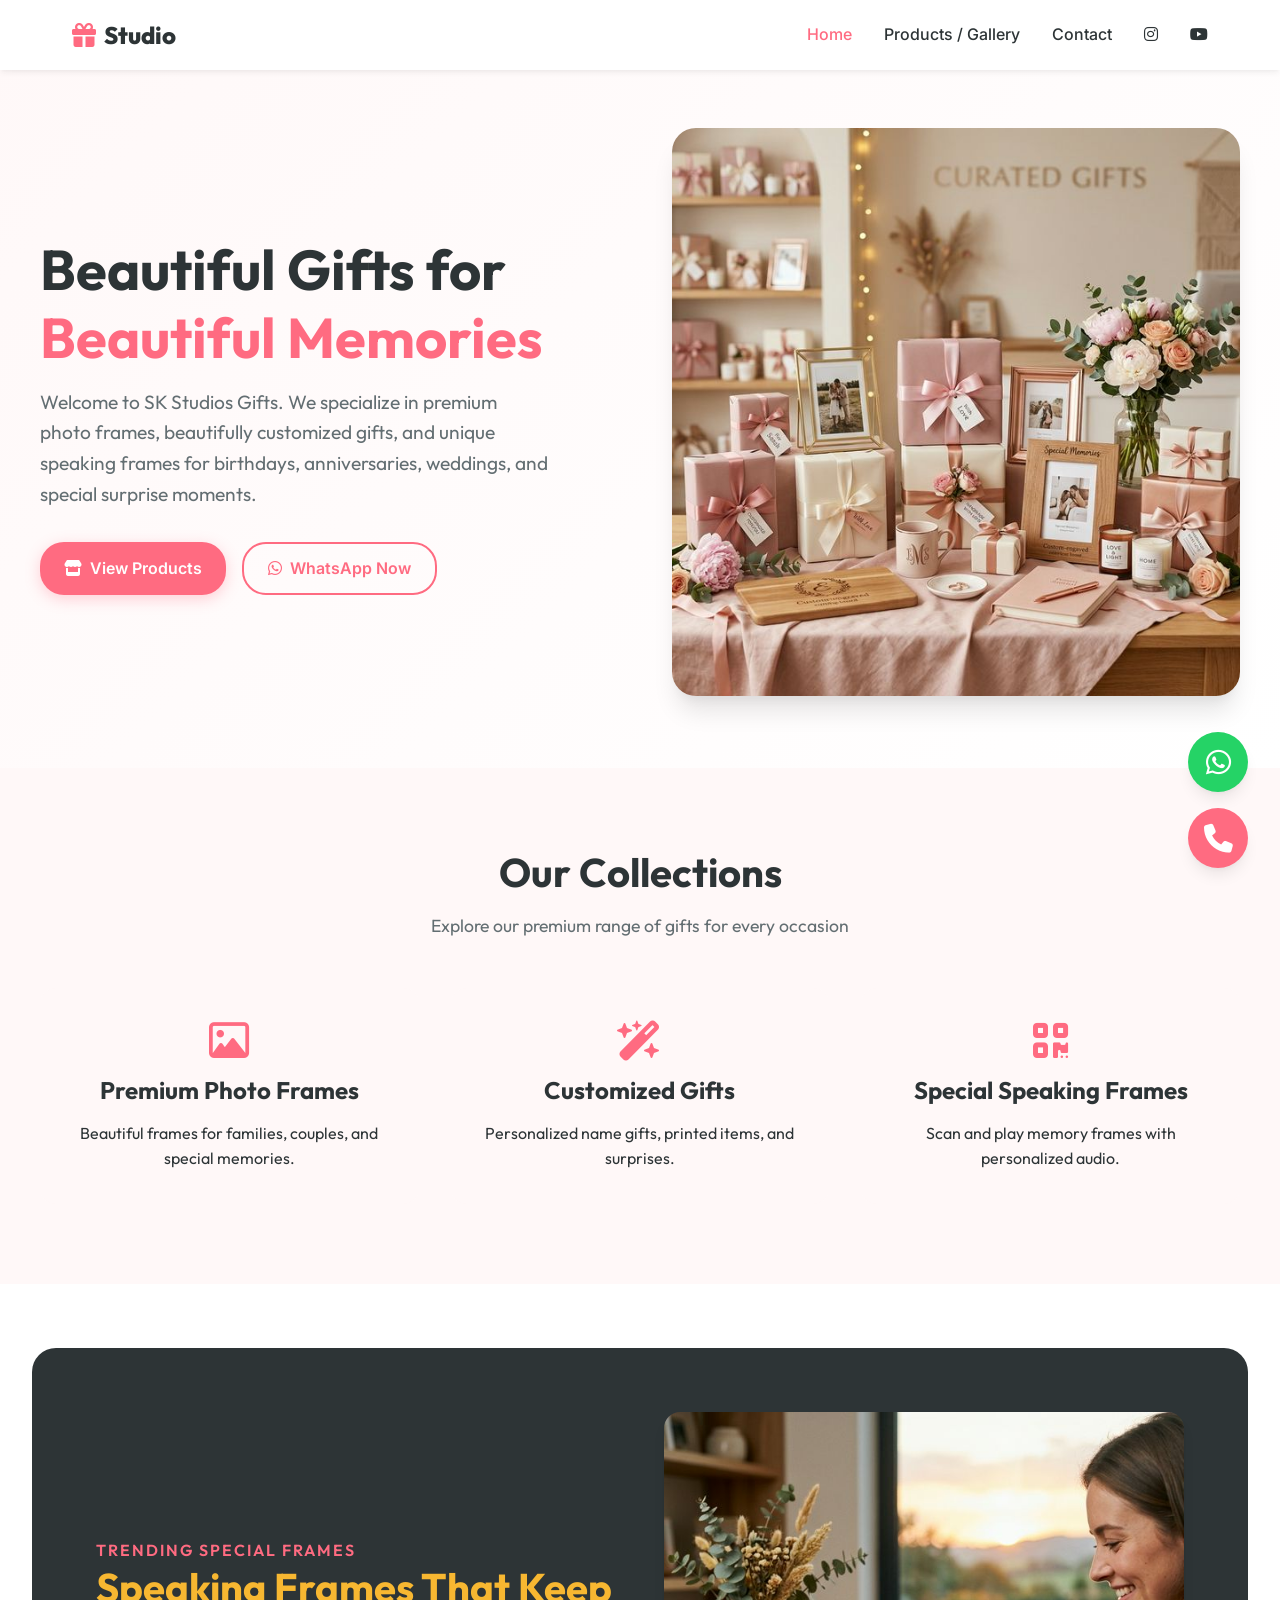
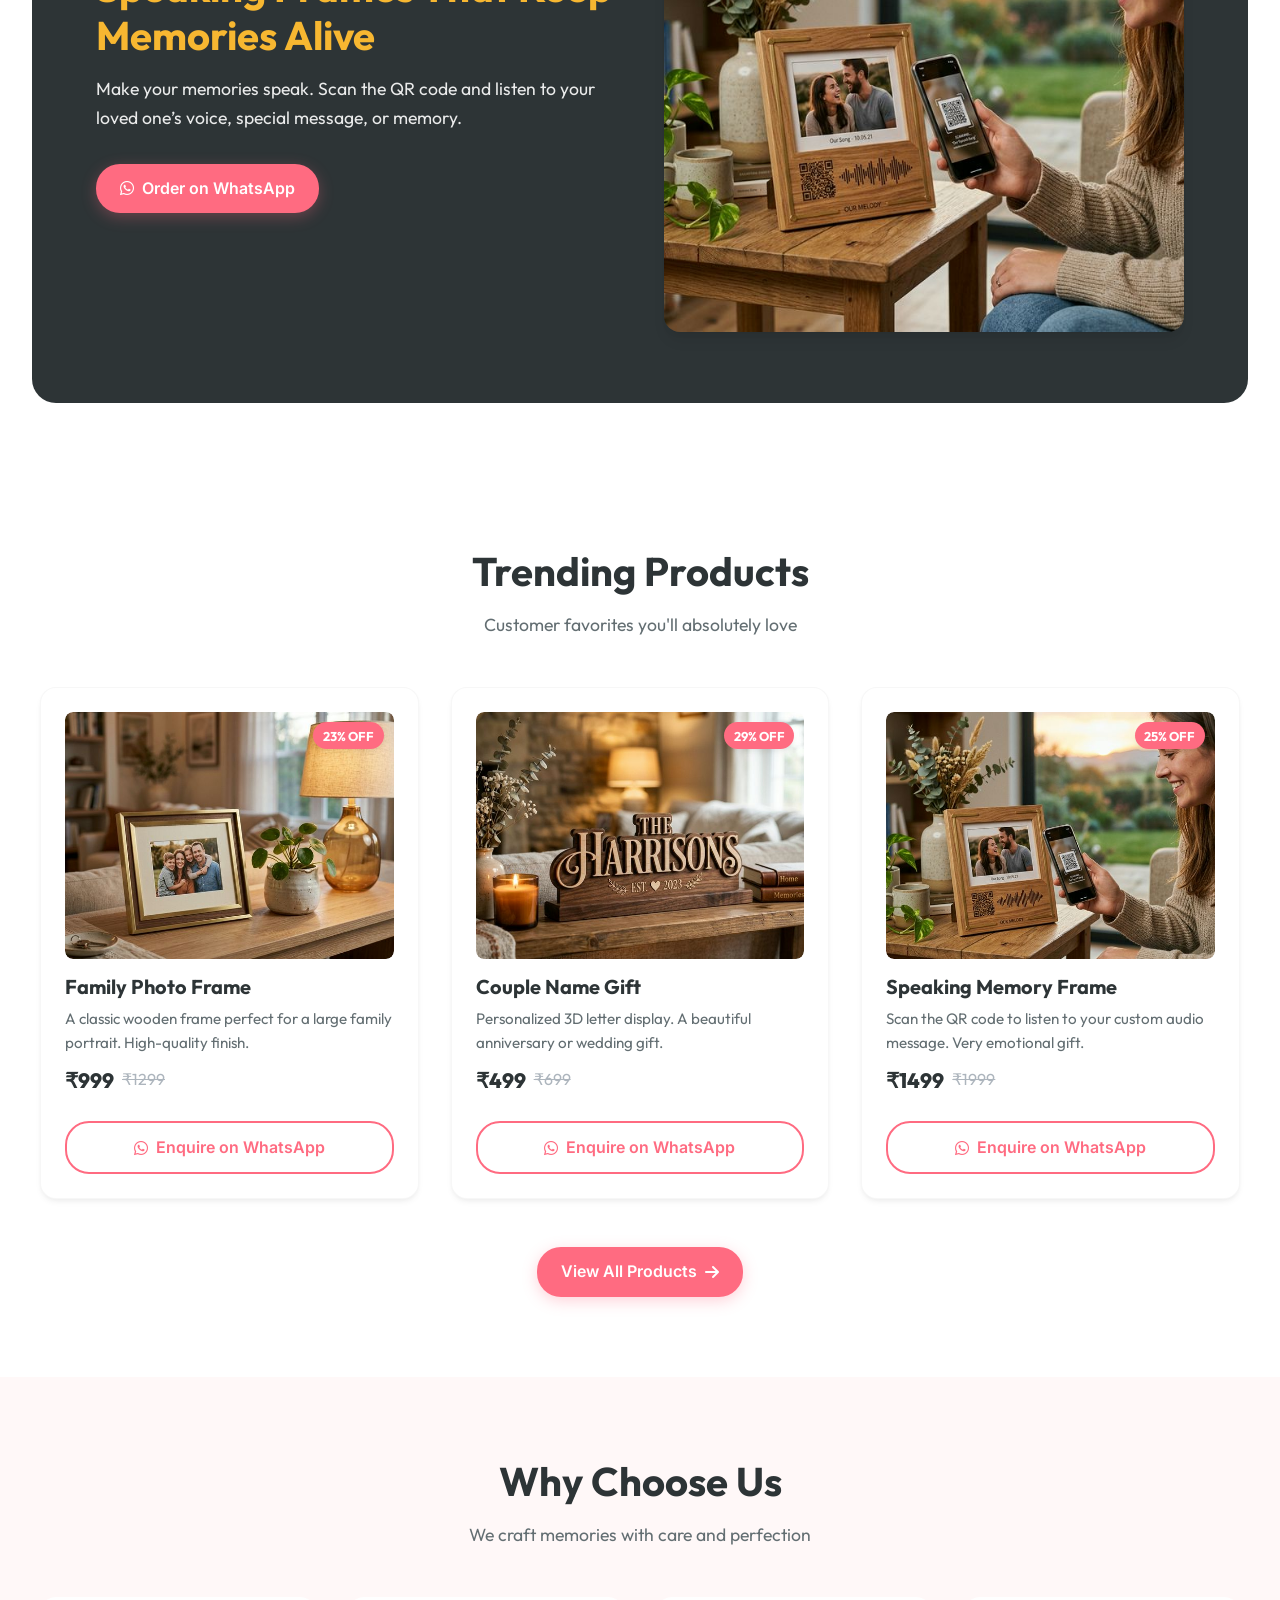
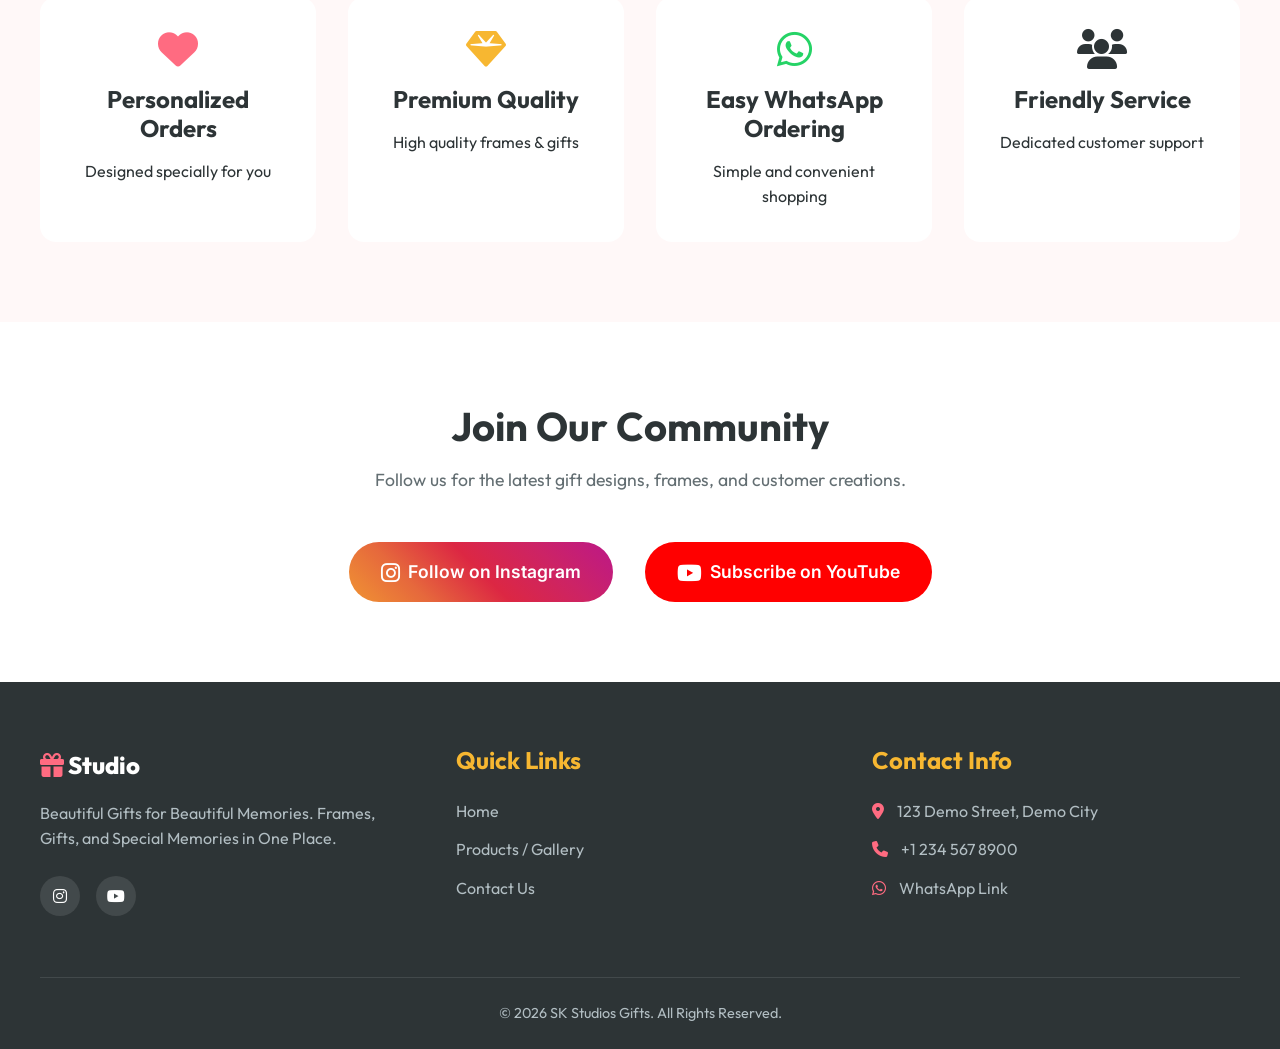
==== index.html @ b44fcbd1 "Initial push with dynamic pricing" ====
<!DOCTYPE html>
<html lang="en">

<head>
    <meta charset="UTF-8">
    <meta name="viewport" content="width=device-width, initial-scale=1.0">
    <title>SK Studios Gifts | Beautiful Gifts for Beautiful Memories</title>
    <meta name="description"
        content="SK Studios Gifts in Nidagundi offers premium customized gifts, elegant photo frames, and unique speaking frames for your loved ones.">
    <!-- Font Awesome -->
    <link rel="stylesheet" href="https://cdnjs.cloudflare.com/ajax/libs/font-awesome/6.4.0/css/all.min.css">
    <!-- Custom CSS -->
    <link rel="stylesheet" href="css/style.css">
</head>

<body>
    <!-- Header -->
    <header>
        <div class="nav-container">
            <a href="index.html" class="logo">
                <i class="fa-solid fa-gift"></i> <span>Studio</span>
            </a>
            <button class="menu-toggle"><i class="fa-solid fa-bars"></i></button>
            <nav class="nav-links">
                <a href="index.html" class="active">Home</a>
                <a href="products.html">Products / Gallery</a>
                <a href="contact.html">Contact</a>
                <a href="https://instagram.com/skstudios_demo" target="_blank"><i
                        class="fa-brands fa-instagram"></i></a>
                <a href="https://youtube.com/c/skstudios_demo" target="_blank"><i class="fa-brands fa-youtube"></i></a>
            </nav>
        </div>
    </header>

    <!-- Hero Section -->
    <section class="hero">
        <div class="container hero-grid">
            <div class="hero-content">
                <h1>Beautiful Gifts for <span>Beautiful Memories</span></h1>
                <p>Welcome to SK Studios Gifts. We specialize in premium photo frames, beautifully customized gifts, and
                    unique speaking frames for birthdays, anniversaries, weddings, and special surprise moments.</p>
                <div class="hero-btns">
                    <a href="products.html" class="btn btn-primary"><i class="fa-solid fa-store"></i> View Products</a>
                    <a href="https://wa.me/12345678900" target="_blank" class="btn btn-secondary"><i
                            class="fa-brands fa-whatsapp"></i> WhatsApp Now</a>
                </div>
            </div>
            <div class="hero-image">
                <img src="images/hero.png" alt="Curated Custom Gifts and Frames">
            </div>
        </div>
    </section>

    <!-- Featured Categories -->
    <section class="section" style="background-color: var(--bg-light);">
        <div class="container">
            <div class="section-title">
                <h2>Our Collections</h2>
                <p>Explore our premium range of gifts for every occasion</p>
            </div>
            <div class="features-grid">
                <div class="feature-box">
                    <i class="fa-regular fa-image feature-icon"></i>
                    <h3>Premium Photo Frames</h3>
                    <p>Beautiful frames for families, couples, and special memories.</p>
                </div>
                <div class="feature-box">
                    <i class="fa-solid fa-wand-magic-sparkles feature-icon"></i>
                    <h3>Customized Gifts</h3>
                    <p>Personalized name gifts, printed items, and surprises.</p>
                </div>
                <div class="feature-box">
                    <i class="fa-solid fa-qrcode feature-icon"></i>
                    <h3>Special Speaking Frames</h3>
                    <p>Scan and play memory frames with personalized audio.</p>
                </div>
            </div>
        </div>
    </section>

    <!-- Special Highlights -->
    <section class="speaking-frame-section">
        <div class="speaking-frame-container">
            <div class="speaking-desc">
                <span
                    style="color: var(--primary-color); font-weight: 600; text-transform: uppercase; letter-spacing: 2px;">Trending
                    Special Frames</span>
                <h2>Speaking Frames That Keep Memories Alive</h2>
                <p>Make your memories speak. Scan the QR code and listen to your loved one’s voice, special message, or
                    memory.</p>
                <a href="https://wa.me/12345678900?text=I'm%20interested%20in%20the%20Speaking%20Frames" target="_blank"
                    class="btn btn-primary"><i class="fa-brands fa-whatsapp"></i> Order on WhatsApp</a>
            </div>
            <div class="speaking-image">
                <img src="images/speaking.png" alt="QR Code Speaking Frame">
            </div>
        </div>
    </section>

    <!-- Trending Products Preview -->
    <section class="section">
        <div class="container">
            <div class="section-title">
                <h2>Trending Products</h2>
                <p>Customer favorites you'll absolutely love</p>
            </div>
            <div class="product-grid" id="trending-products-container">
                <!-- Populated via JS -->
            </div>
            <div style="text-align: center; margin-top: 3rem;">
                <a href="products.html" class="btn btn-primary">View All Products <i
                        class="fa-solid fa-arrow-right"></i></a>
            </div>
        </div>
    </section>

    <!-- Why Choose Us -->
    <section class="section" style="background-color: var(--bg-light);">
        <div class="container">
            <div class="section-title">
                <h2>Why Choose Us</h2>
                <p>We craft memories with care and perfection</p>
            </div>
            <div class="features-grid">
                <div class="feature-box" style="background: white;">
                    <i class="fa-solid fa-heart feature-icon" style="color: var(--primary-color);"></i>
                    <h3>Personalized Orders</h3>
                    <p>Designed specially for you</p>
                </div>
                <div class="feature-box" style="background: white;">
                    <i class="fa-solid fa-gem feature-icon" style="color: var(--secondary-color);"></i>
                    <h3>Premium Quality</h3>
                    <p>High quality frames & gifts</p>
                </div>
                <div class="feature-box" style="background: white;">
                    <i class="fa-brands fa-whatsapp feature-icon" style="color: #25D366;"></i>
                    <h3>Easy WhatsApp Ordering</h3>
                    <p>Simple and convenient shopping</p>
                </div>
                <div class="feature-box" style="background: white;">
                    <i class="fa-solid fa-users feature-icon" style="color: var(--text-dark);"></i>
                    <h3>Friendly Service</h3>
                    <p>Dedicated customer support</p>
                </div>
            </div>
        </div>
    </section>

    <!-- Social Media Section -->
    <section class="section">
        <div class="container" style="text-align: center;">
            <div class="section-title">
                <h2>Join Our Community</h2>
                <p>Follow us for the latest gift designs, frames, and customer creations.</p>
            </div>
            <div style="display: flex; justify-content: center; gap: 2rem; flex-wrap: wrap;">
                <a href="https://instagram.com/skstudios_demo" target="_blank" class="btn"
                    style="background: linear-gradient(45deg, #f09433 0%, #e6683c 25%, #dc2743 50%, #cc2366 75%, #bc1888 100%); color: white; padding: 1rem 2rem; border-radius: 30px; font-size: 1.1rem;">
                    <i class="fa-brands fa-instagram fa-lg"></i> Follow on Instagram
                </a>
                <a href="https://youtube.com/c/skstudios_demo" target="_blank" class="btn"
                    style="background: #FF0000; color: white; padding: 1rem 2rem; border-radius: 30px; font-size: 1.1rem;">
                    <i class="fa-brands fa-youtube fa-lg"></i> Subscribe on YouTube
                </a>
            </div>
        </div>
    </section>

    <!-- Floating Buttons -->
    <div class="floating-buttons">
        <a href="https://wa.me/12345678900" target="_blank" class="float-btn float-wa" title="WhatsApp Us">
            <i class="fa-brands fa-whatsapp"></i>
        </a>
        <a href="tel:+12345678900" class="float-btn float-call" title="Call Us">
            <i class="fa-solid fa-phone"></i>
        </a>
    </div>

    <!-- Footer -->
    <footer>
        <div class="footer-grid">
            <div class="footer-col">
                <a href="index.html" class="logo" style="color: white; margin-bottom: 1rem;">
                    <i class="fa-solid fa-gift" style="color: var(--primary-color);"></i> <span
                        style="color: white;">Studio</span>
                </a>
                <p>Beautiful Gifts for Beautiful Memories. Frames, Gifts, and Special Memories in One Place.</p>
                <div class="social-links">
                    <a href="https://instagram.com/skstudios_demo" target="_blank"><i
                            class="fa-brands fa-instagram"></i></a>
                    <a href="https://youtube.com/c/skstudios_demo" target="_blank"><i
                            class="fa-brands fa-youtube"></i></a>
                </div>
            </div>
            <div class="footer-col">
                <h3>Quick Links</h3>
                <a href="index.html">Home</a>
                <a href="products.html">Products / Gallery</a>
                <a href="contact.html">Contact Us</a>
            </div>
            <div class="footer-col">
                <h3>Contact Info</h3>
                <p><i class="fa-solid fa-location-dot" style="margin-right: 10px; color: var(--primary-color);"></i> 123
                    Demo Street, Demo City</p>
                <p><i class="fa-solid fa-phone" style="margin-right: 10px; color: var(--primary-color);"></i> <a
                        href="tel:+12345678900" style="display:inline;">+1 234 567 8900</a></p>
                <p><i class="fa-brands fa-whatsapp" style="margin-right: 10px; color: var(--primary-color);"></i> <a
                        href="https://wa.me/12345678900" style="display:inline;">WhatsApp Link</a></p>
            </div>
        </div>
        <div class="copyright">
            <p>&copy; 2026 SK Studios Gifts. All Rights Reserved.</p>
        </div>
    </footer>

    <!-- Scripts -->
    <script src="js/script.js"></script>
</body>

</html>
---- css/style.css ----
@import url('https://fonts.googleapis.com/css2?family=Outfit:wght@300;400;500;600;700;800&family=Inter:wght@400;500;600&display=swap');

:root {
  --primary-color: #ff6b81; /* Soft red / pink */
  --secondary-color: #f7b731; /* Gold accent */
  --bg-color: #ffffff;
  --bg-light: #fff8f8; /* Soft cream/pink off-white */
  --text-dark: #2d3436;
  --text-light: #636e72;
  --shadow-sm: 0 4px 6px -1px rgba(0, 0, 0, 0.05), 0 2px 4px -1px rgba(0, 0, 0, 0.03);
  --shadow-md: 0 10px 15px -3px rgba(0, 0, 0, 0.08), 0 4px 6px -2px rgba(0, 0, 0, 0.04);
  --shadow-lg: 0 20px 25px -5px rgba(0, 0, 0, 0.1), 0 10px 10px -5px rgba(0, 0, 0, 0.04);
  --radius-sm: 8px;
  --radius-md: 16px;
  --radius-lg: 24px;
  --transition: all 0.3s ease;
}

* {
  margin: 0;
  padding: 0;
  box-sizing: border-box;
}

body {
  font-family: 'Outfit', sans-serif;
  color: var(--text-dark);
  background-color: var(--bg-color);
  line-height: 1.6;
  overflow-x: hidden;
}

img {
  max-width: 100%;
  border-radius: var(--radius-sm);
}

a {
  text-decoration: none;
  color: inherit;
  transition: var(--transition);
}

ul {
  list-style: none;
}

/* Base Headings */
h1, h2, h3, h4 {
  font-weight: 700;
  line-height: 1.2;
  margin-bottom: 1rem;
}

h1 { font-size: 2.5rem; }
h2 { font-size: 2.2rem; }
h3 { font-size: 1.5rem; }

/* Buttons */
.btn {
  display: inline-flex;
  align-items: center;
  justify-content: center;
  gap: 0.5rem;
  padding: 0.75rem 1.5rem;
  border-radius: var(--radius-lg);
  font-weight: 600;
  font-family: 'Inter', sans-serif;
  cursor: pointer;
  border: none;
  transition: var(--transition);
  font-size: 1rem;
}

.btn-primary {
  background-color: var(--primary-color);
  color: white;
  box-shadow: 0 4px 15px rgba(255, 107, 129, 0.3);
}

.btn-primary:hover {
  background-color: #ff4757;
  transform: translateY(-2px);
  box-shadow: 0 6px 20px rgba(255, 107, 129, 0.4);
}

.btn-secondary {
  background-color: transparent;
  color: var(--primary-color);
  border: 2px solid var(--primary-color);
}

.btn-secondary:hover {
  background-color: var(--bg-light);
  transform: translateY(-2px);
}

.whatsapp-btn-green {
  background-color: #25D366;
  color: white;
  box-shadow: 0 4px 15px rgba(37, 211, 102, 0.3);
}

.whatsapp-btn-green:hover {
  background-color: #128C7E;
  transform: translateY(-2px);
  box-shadow: 0 6px 20px rgba(37, 211, 102, 0.4);
}

/* Header & Navbar */
header {
  position: fixed;
  top: 0;
  left: 0;
  width: 100%;
  background-color: rgba(255, 255, 255, 0.95);
  backdrop-filter: blur(10px);
  z-index: 1000;
  transition: var(--transition);
  padding: 1rem 0;
  box-shadow: var(--shadow-sm);
}

header.scrolled {
  padding: 0.5rem 0;
}

.nav-container {
  max-width: 1200px;
  margin: 0 auto;
  padding: 0 2rem;
  display: flex;
  justify-content: space-between;
  align-items: center;
}

.logo {
  font-size: 1.5rem;
  font-weight: 800;
  color: var(--primary-color);
  display: flex;
  align-items: center;
  gap: 0.5rem;
}

.logo span {
  color: var(--text-dark);
}

.nav-links {
  display: flex;
  gap: 2rem;
  align-items: center;
}

.nav-links a {
  font-weight: 500;
  font-family: 'Inter', sans-serif;
}

.nav-links a:hover,
.nav-links a.active {
  color: var(--primary-color);
}

.menu-toggle {
  display: none;
  font-size: 1.5rem;
  cursor: pointer;
  background: none;
  border: none;
  color: var(--text-dark);
}

/* Sections */
.section {
  padding: 5rem 2rem;
}

.section-title {
  text-align: center;
  margin-bottom: 3rem;
}

.section-title h2 {
  font-size: 2.5rem;
  color: var(--text-dark);
}

.section-title p {
  color: var(--text-light);
  font-size: 1.1rem;
}

.container {
  max-width: 1200px;
  margin: 0 auto;
}

/* Hero Section */
.hero {
  padding-top: 8rem;
  padding-bottom: 4rem;
  background: linear-gradient(135deg, var(--bg-light) 0%, rgba(255,255,255,1) 100%);
  min-height: 80vh;
  display: flex;
  align-items: center;
}

.hero-grid {
  display: grid;
  grid-template-columns: 1fr 1fr;
  gap: 4rem;
  align-items: center;
}

.hero-content h1 {
  font-size: 3.5rem;
  margin-bottom: 1rem;
}

.hero-content h1 span {
  color: var(--primary-color);
}

.hero-content p {
  font-size: 1.2rem;
  color: var(--text-light);
  margin-bottom: 2rem;
  max-width: 90%;
}

.hero-btns {
  display: flex;
  gap: 1rem;
}

.hero-image {
  position: relative;
}

.hero-image img {
  width: 100%;
  border-radius: var(--radius-lg);
  box-shadow: var(--shadow-lg);
  object-fit: cover;
  animation: float 6s ease-in-out infinite;
}

@keyframes float {
  0% { transform: translateY(0px); }
  50% { transform: translateY(-15px); }
  100% { transform: translateY(0px); }
}

/* Product Cards */
.product-grid {
  display: grid;
  grid-template-columns: repeat(auto-fill, minmax(280px, 1fr));
  gap: 2rem;
}

.product-card {
  background: white;
  border-radius: var(--radius-md);
  padding: 1.5rem;
  box-shadow: var(--shadow-sm);
  transition: var(--transition);
  display: flex;
  flex-direction: column;
  gap: 1rem;
  border: 1px solid rgba(0,0,0,0.03);
}

.product-card:hover {
  transform: translateY(-10px);
  box-shadow: var(--shadow-md);
}

.product-img-wrapper {
  overflow: hidden;
  border-radius: var(--radius-sm);
  aspect-ratio: 4/3;
}

.product-card img {
  width: 100%;
  height: 100%;
  object-fit: cover;
  transition: transform 0.5s ease;
}

.product-card:hover img {
  transform: scale(1.08);
}

.product-info {
  display: flex;
  flex-direction: column;
  flex-grow: 1;
}

.product-info h3 {
  font-size: 1.25rem;
  margin-bottom: 0.5rem;
}

.product-info p {
  color: var(--text-light);
  font-size: 0.95rem;
  margin-bottom: 0.5rem;
  flex-grow: 1;
}

.product-price-wrapper {
  display: flex;
  align-items: center;
  gap: 0.5rem;
  margin-bottom: 1.5rem;
}

.current-price {
  font-size: 1.3rem;
  font-weight: 800;
  color: var(--text-dark);
}

.original-price {
  font-size: 1rem;
  color: #adb5bd;
  text-decoration: line-through;
}

.discount-badge {
  position: absolute;
  top: 10px;
  right: 10px;
  background-color: var(--primary-color);
  color: white;
  padding: 0.2rem 0.6rem;
  border-radius: 20px;
  font-size: 0.8rem;
  font-weight: 700;
  box-shadow: var(--shadow-sm);
}

.product-img-wrapper {
  overflow: hidden;
  border-radius: var(--radius-sm);
  aspect-ratio: 4/3;
  position: relative;
}

.whatsapp-enquire {
  width: 100%;
}
.whatsapp-enquire:hover {
  background-color: #25D366;
  border-color: #25D366;
  color: white;
}

/* Feature Details & Speaking Frames */
.speaking-frame-section {
  background-color: #2d3436;
  color: white;
  border-radius: var(--radius-lg);
  padding: 4rem;
  margin: 4rem 2rem;
  position: relative;
  overflow: hidden;
}

.speaking-frame-container {
  display: grid;
  grid-template-columns: 1fr 1fr;
  gap: 3rem;
  align-items: center;
  position: relative;
  z-index: 2;
}

.speaking-desc h2 {
  font-size: 2.5rem;
  color: var(--secondary-color);
}

.speaking-desc p {
  font-size: 1.1rem;
  margin-bottom: 2rem;
  opacity: 0.9;
}

.speaking-image img {
  border-radius: var(--radius-md);
  box-shadow: var(--shadow-md);
}

/* Features List */
.features-grid {
  display: grid;
  grid-template-columns: repeat(auto-fit, minmax(250px, 1fr));
  gap: 2rem;
}

.feature-box {
  background: var(--bg-light);
  padding: 2rem;
  border-radius: var(--radius-md);
  text-align: center;
  transition: var(--transition);
}

.feature-box:hover {
  background: white;
  box-shadow: var(--shadow-sm);
  transform: translateY(-5px);
}

.feature-icon {
  font-size: 2.5rem;
  color: var(--primary-color);
  margin-bottom: 1rem;
}

/* Filter buttons */
.filter-container {
  display: flex;
  justify-content: center;
  gap: 1rem;
  margin-bottom: 3rem;
  flex-wrap: wrap;
}

.filter-btn {
  padding: 0.5rem 1.5rem;
  border-radius: 30px;
  border: 1px solid var(--primary-color);
  background: transparent;
  color: var(--primary-color);
  font-weight: 500;
  cursor: pointer;
  transition: var(--transition);
}

.filter-btn:hover, .filter-btn.active {
  background: var(--primary-color);
  color: white;
}

.filter-btn.budget-btn:hover, .filter-btn.budget-btn.active {
  background: #25D366 !important;
  border-color: #25D366 !important;
  color: white !important;
}

/* Floating Buttons */
.floating-buttons {
  position: fixed;
  bottom: 2rem;
  right: 2rem;
  display: flex;
  flex-direction: column;
  gap: 1rem;
  z-index: 999;
}

.float-btn {
  width: 60px;
  height: 60px;
  border-radius: 50%;
  display: flex;
  align-items: center;
  justify-content: center;
  color: white;
  font-size: 1.8rem;
  box-shadow: var(--shadow-md);
  transition: var(--transition);
}

.float-wa {
  background-color: #25D366;
}
.float-wa:hover {
  background-color: #128C7E;
  transform: scale(1.1);
}

.float-call {
  background-color: var(--primary-color);
}
.float-call:hover {
  background-color: #ff4757;
  transform: scale(1.1);
}

/* Footer */
footer {
  background-color: var(--text-dark);
  color: white;
  padding: 4rem 2rem 1.5rem;
}

.footer-grid {
  display: grid;
  grid-template-columns: repeat(auto-fit, minmax(280px, 1fr));
  gap: 3rem;
  max-width: 1200px;
  margin: 0 auto;
  padding-bottom: 3rem;
  border-bottom: 1px solid rgba(255,255,255,0.1);
}

.footer-col h3 {
  color: var(--secondary-color);
  margin-bottom: 1.5rem;
}

.footer-col p, .footer-col a {
  color: #b2bec3;
  display: block;
  margin-bottom: 0.8rem;
}

.footer-col a:hover {
  color: white;
  padding-left: 5px;
}

.social-links {
  display: flex;
  gap: 1rem;
  margin-top: 1.5rem;
}

.social-links a {
  width: 40px;
  height: 40px;
  border-radius: 50%;
  background: rgba(255,255,255,0.1);
  display: flex;
  align-items: center;
  justify-content: center;
  color: white;
}

.social-links a:hover {
  background: var(--primary-color);
  padding-left: 0;
  transform: translateY(-3px);
}

.copyright {
  text-align: center;
  padding-top: 1.5rem;
  color: #b2bec3;
  font-size: 0.9rem;
}

/* Contact Page Styles */
.contact-hero {
  padding-top: 10rem;
  padding-bottom: 5rem;
  text-align: center;
  background: var(--bg-light);
}

.contact-info-grid {
  display: grid;
  grid-template-columns: repeat(auto-fit, minmax(300px, 1fr));
  gap: 3rem;
  margin-bottom: 4rem;
}

.contact-card {
  text-align: center;
  padding: 3rem;
  background: white;
  border-radius: var(--radius-md);
  box-shadow: var(--shadow-sm);
}

.contact-card i {
  font-size: 3rem;
  color: var(--primary-color);
  margin-bottom: 1rem;
}

/* Responsive */
@media (max-width: 991px) {
  .hero-content h1 { font-size: 2.8rem; }
  .speaking-frame-section { margin: 4rem 1rem; padding: 3rem; }
}

@media (max-width: 768px) {
  .hero-grid { grid-template-columns: 1fr; text-align: center; gap: 2rem; }
  .hero-content p { margin: 0 auto 2rem; }
  .hero-btns { justify-content: center; }
  
  .menu-toggle { display: block; }
  .nav-links {
    position: fixed;
    top: 70px;
    left: -100%;
    width: 100%;
    height: calc(100vh - 70px);
    background: white;
    flex-direction: column;
    align-items: center;
    padding-top: 3rem;
    transition: var(--transition);
  }
  .nav-links.active { left: 0; }
  
  .speaking-frame-container { grid-template-columns: 1fr; text-align: center; }
}

@media (max-width: 480px) {
  .hero-content h1 { font-size: 2.2rem; }
  .section { padding: 3rem 1rem; }
  .floating-buttons { bottom: 1rem; right: 1rem; }
  .float-btn { width: 50px; height: 50px; font-size: 1.5rem; }
  .filter-container { flex-direction: column; align-items: center; }
  .filter-btn { width: 100%; }
}
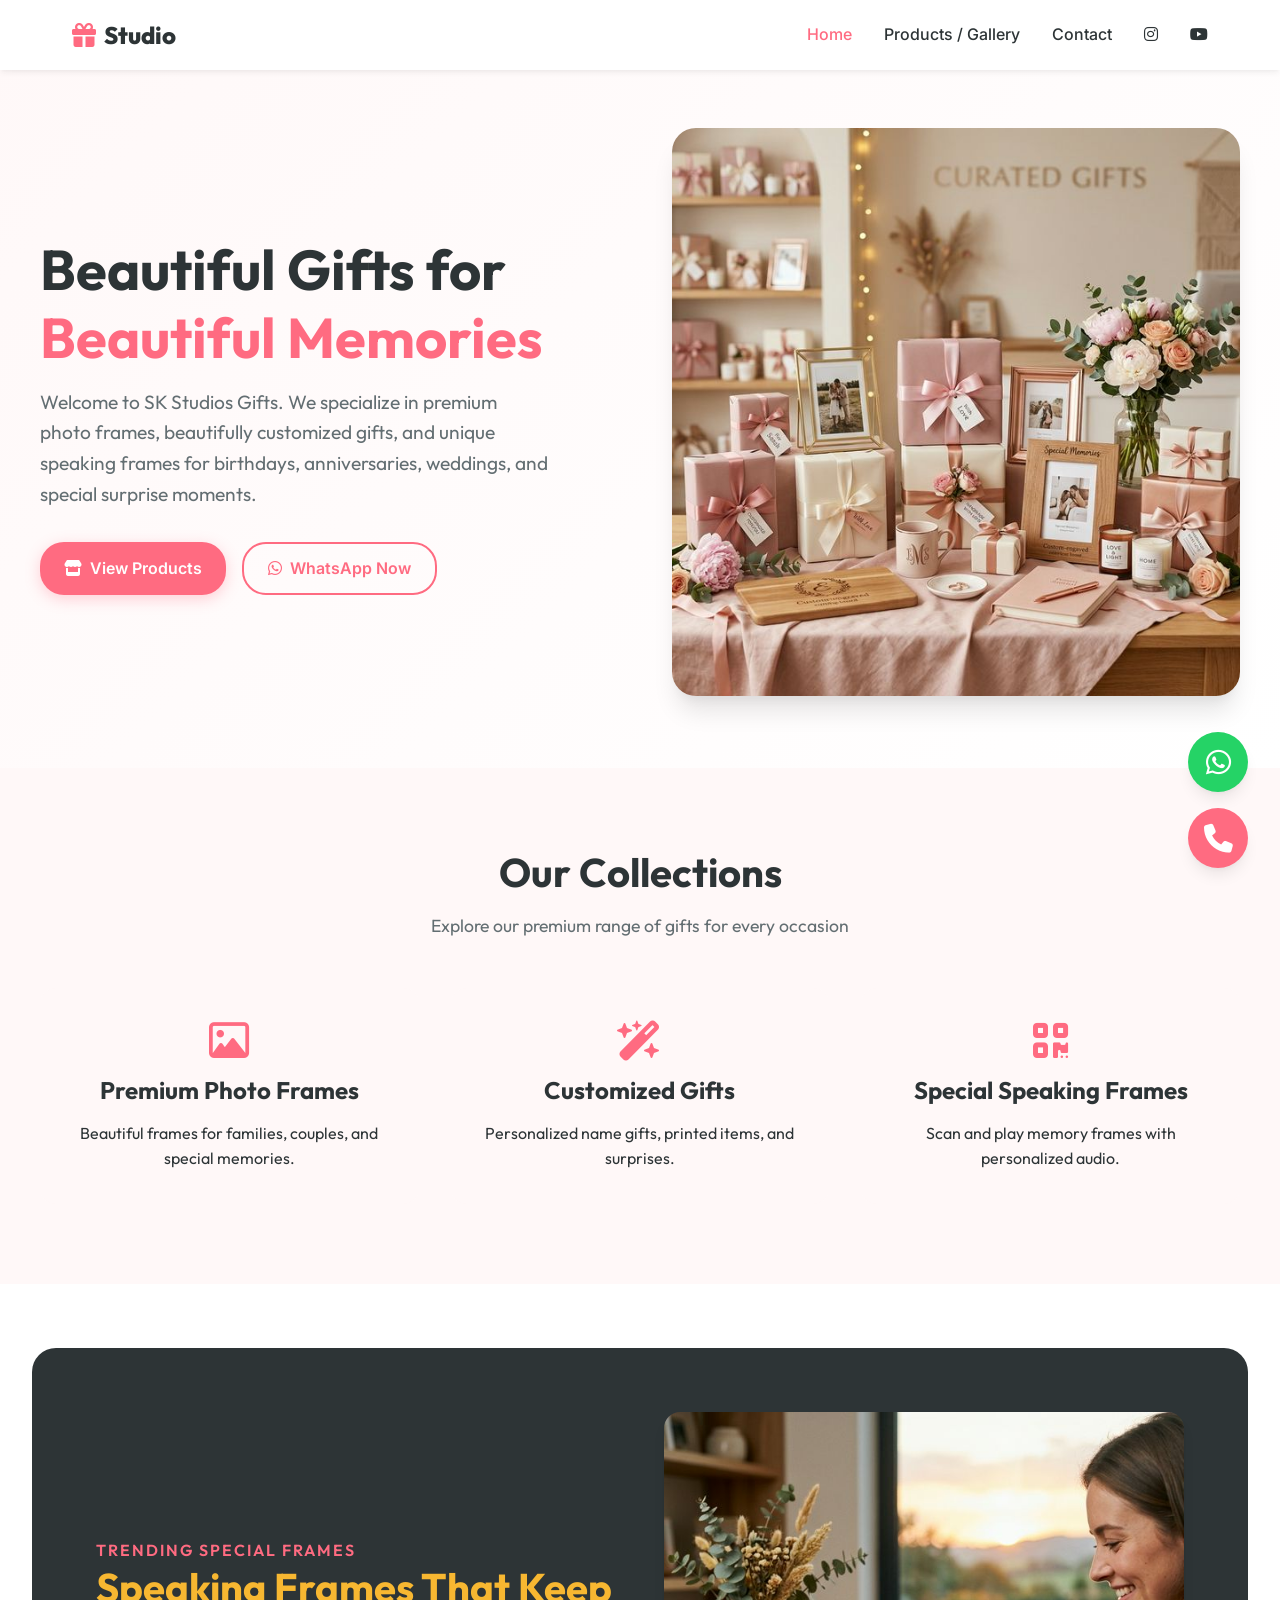
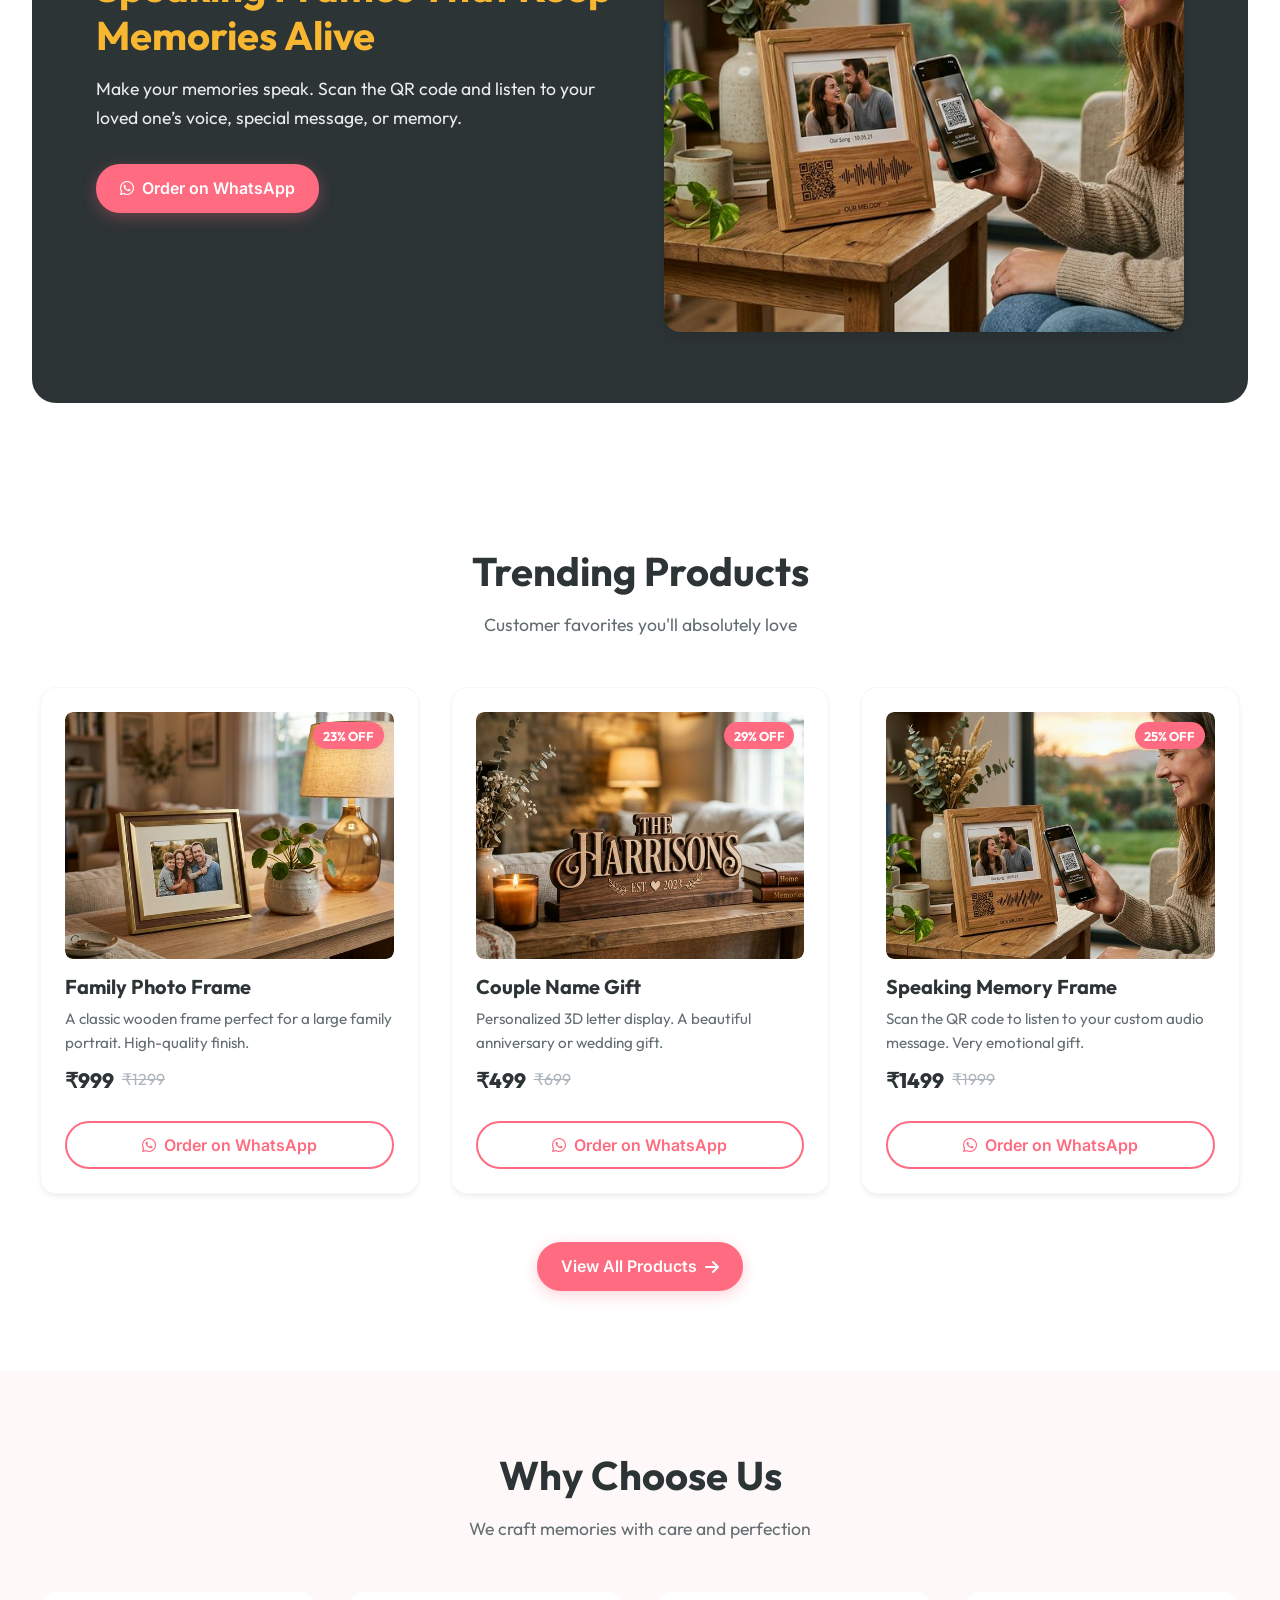
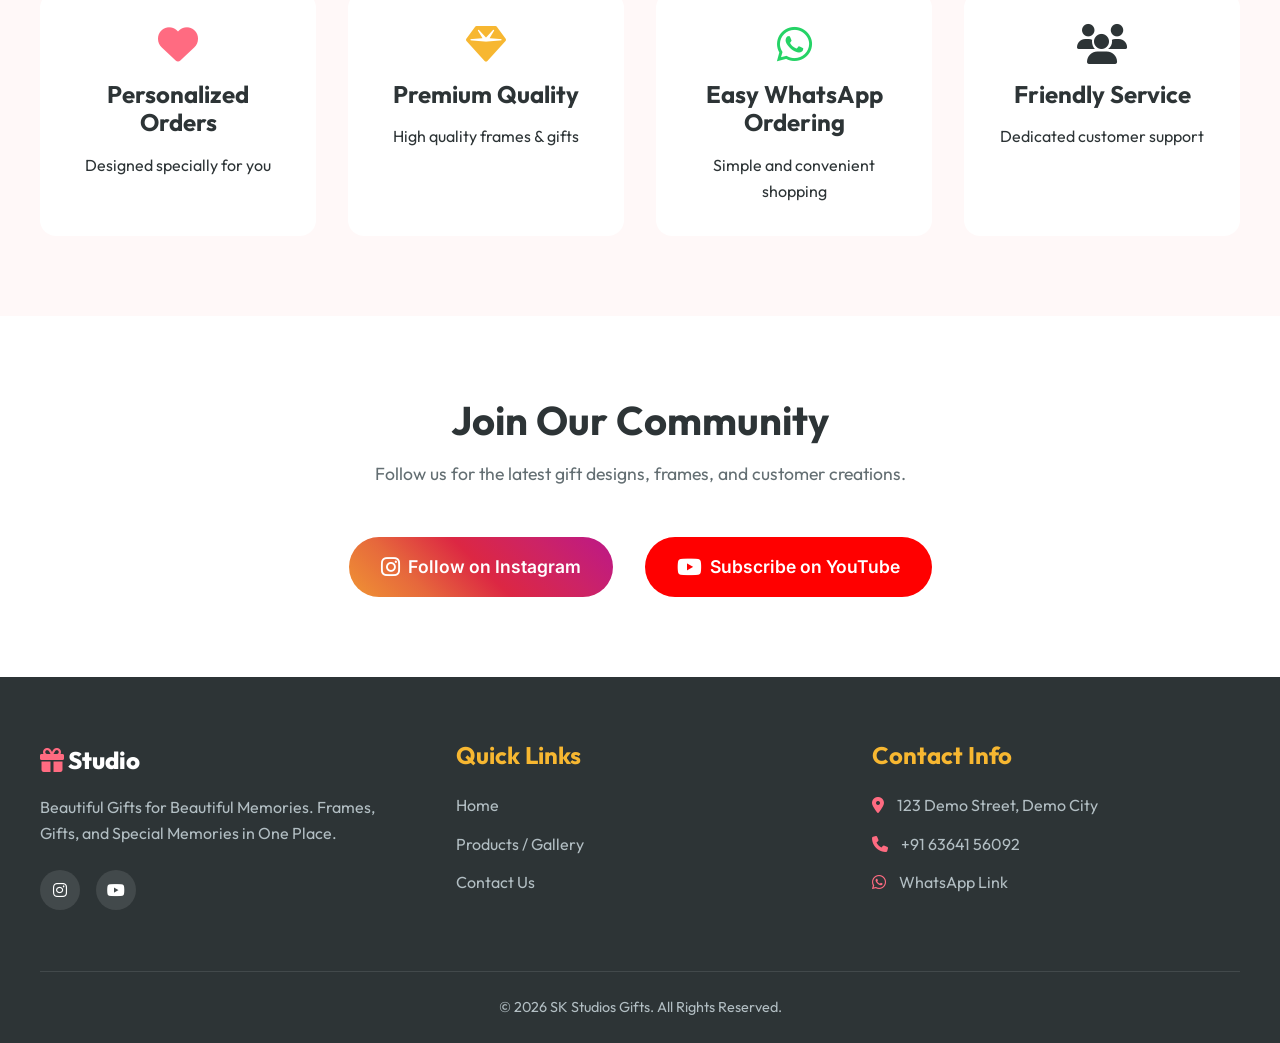
==== commit 0afb8721: "Update WhatsApp order modal with dynamic QR Code and UPI links" ====
--- a/index.html
+++ b/index.html
@@ -41,7 +41,7 @@
                     unique speaking frames for birthdays, anniversaries, weddings, and special surprise moments.</p>
                 <div class="hero-btns">
                     <a href="products.html" class="btn btn-primary"><i class="fa-solid fa-store"></i> View Products</a>
-                    <a href="https://wa.me/12345678900" target="_blank" class="btn btn-secondary"><i
+                    <a href="https://wa.me/916364156092" target="_blank" class="btn btn-secondary"><i
                             class="fa-brands fa-whatsapp"></i> WhatsApp Now</a>
                 </div>
             </div>
@@ -88,7 +88,7 @@
                 <h2>Speaking Frames That Keep Memories Alive</h2>
                 <p>Make your memories speak. Scan the QR code and listen to your loved one’s voice, special message, or
                     memory.</p>
-                <a href="https://wa.me/12345678900?text=I'm%20interested%20in%20the%20Speaking%20Frames" target="_blank"
+                <a href="https://wa.me/916364156092?text=I'm%20interested%20in%20the%20Speaking%20Frames" target="_blank"
                     class="btn btn-primary"><i class="fa-brands fa-whatsapp"></i> Order on WhatsApp</a>
             </div>
             <div class="speaking-image">
@@ -168,10 +168,10 @@
 
     <!-- Floating Buttons -->
     <div class="floating-buttons">
-        <a href="https://wa.me/12345678900" target="_blank" class="float-btn float-wa" title="WhatsApp Us">
+        <a href="https://wa.me/916364156092" target="_blank" class="float-btn float-wa" title="WhatsApp Us">
             <i class="fa-brands fa-whatsapp"></i>
         </a>
-        <a href="tel:+12345678900" class="float-btn float-call" title="Call Us">
+        <a href="tel:+916364156092" class="float-btn float-call" title="Call Us">
             <i class="fa-solid fa-phone"></i>
         </a>
     </div>
@@ -203,9 +203,9 @@
                 <p><i class="fa-solid fa-location-dot" style="margin-right: 10px; color: var(--primary-color);"></i> 123
                     Demo Street, Demo City</p>
                 <p><i class="fa-solid fa-phone" style="margin-right: 10px; color: var(--primary-color);"></i> <a
-                        href="tel:+12345678900" style="display:inline;">+1 234 567 8900</a></p>
+                        href="tel:+916364156092" style="display:inline;">+91 63641 56092</a></p>
                 <p><i class="fa-brands fa-whatsapp" style="margin-right: 10px; color: var(--primary-color);"></i> <a
-                        href="https://wa.me/12345678900" style="display:inline;">WhatsApp Link</a></p>
+                        href="https://wa.me/916364156092" style="display:inline;">WhatsApp Link</a></p>
             </div>
         </div>
         <div class="copyright">
--- a/css/style.css
+++ b/css/style.css
@@ -586,7 +586,23 @@
   margin-bottom: 1rem;
 }
 
-/* Responsive */
+/* Validations */
+.error-text {
+  color: #ff4757; font-size: 0.85rem; margin-top: 0.25rem; display: none;
+}
+.input-error {
+  border-color: #ff4757 !important;
+}
+.input-error:focus {
+  box-shadow: 0 0 0 2px rgba(255,71,87,0.2) !important;
+}
+.input-success {
+  border-color: #2ed573 !important;
+}
+.input-success:focus {
+  box-shadow: 0 0 0 2px rgba(46,213,115,0.2) !important;
+}
+
 @media (max-width: 991px) {
   .hero-content h1 { font-size: 2.8rem; }
   .speaking-frame-section { margin: 4rem 1rem; padding: 3rem; }
@@ -615,6 +631,81 @@
   .speaking-frame-container { grid-template-columns: 1fr; text-align: center; }
 }
 
+/* Order Modal */
+.order-modal-overlay {
+  position: fixed;
+  top: 0; left: 0; width: 100%; height: 100%;
+  background: rgba(0,0,0,0.6);
+  display: flex; justify-content: center; align-items: center;
+  z-index: 2000;
+  opacity: 0; pointer-events: none;
+  transition: opacity 0.3s ease;
+  padding: 1rem;
+}
+
+.order-modal-overlay.active {
+  opacity: 1; pointer-events: auto;
+}
+
+.order-modal {
+  background: white;
+  width: 100%; max-width: 500px;
+  border-radius: var(--radius-md);
+  padding: 2rem;
+  box-shadow: var(--shadow-lg);
+  transform: translateY(20px);
+  transition: transform 0.3s ease;
+  max-height: 90vh;
+  overflow-y: auto;
+  position: relative;
+}
+
+.order-modal-overlay.active .order-modal {
+  transform: translateY(0);
+}
+
+.close-modal {
+  position: absolute;
+  top: 1.5rem; right: 1.5rem;
+  font-size: 1.5rem; cursor: pointer; color: var(--text-light);
+}
+
+.close-modal:hover { color: var(--primary-color); }
+
+.order-modal h2 {
+  font-size: 1.8rem; margin-bottom: 0.5rem; color: var(--text-dark);
+}
+.order-modal p.subtitle {
+  font-size: 0.95rem; color: var(--text-light); margin-bottom: 1.5rem;
+}
+
+.form-group { margin-bottom: 1rem; }
+.form-group label {
+  display: block; font-weight: 500; margin-bottom: 0.4rem; font-size: 0.95rem;
+}
+.form-group input, .form-group textarea {
+  width: 100%; padding: 0.75rem;
+  border: 1px solid #ddd; border-radius: var(--radius-sm);
+  font-family: inherit; font-size: 1rem; transition: border 0.3s;
+}
+.form-group input:focus, .form-group textarea:focus {
+  border-color: var(--primary-color); outline: none;
+}
+.form-group input[readonly] {
+  background: #f8f9fa; color: #495057; cursor: not-allowed;
+}
+
+.form-row {
+  display: grid; grid-template-columns: 1fr 1fr; gap: 1rem;
+}
+
+.order-summary {
+  background: var(--bg-light); padding: 1rem; border-radius: var(--radius-sm);
+  margin: 1.5rem 0; border: 1px dashed var(--primary-color);
+}
+.order-summary p { margin-bottom: 0.5rem; font-weight: 500; display: flex; justify-content: space-between;}
+.order-summary p:last-child { margin-bottom: 0; font-size: 1.2rem; font-weight: 700; color: var(--primary-color); border-top: 1px solid #ddd; padding-top: 0.5rem;}
+
 @media (max-width: 480px) {
   .hero-content h1 { font-size: 2.2rem; }
   .section { padding: 3rem 1rem; }
@@ -622,4 +713,6 @@
   .float-btn { width: 50px; height: 50px; font-size: 1.5rem; }
   .filter-container { flex-direction: column; align-items: center; }
   .filter-btn { width: 100%; }
-}
+  .form-row { grid-template-columns: 1fr; gap: 0; }
+}
+
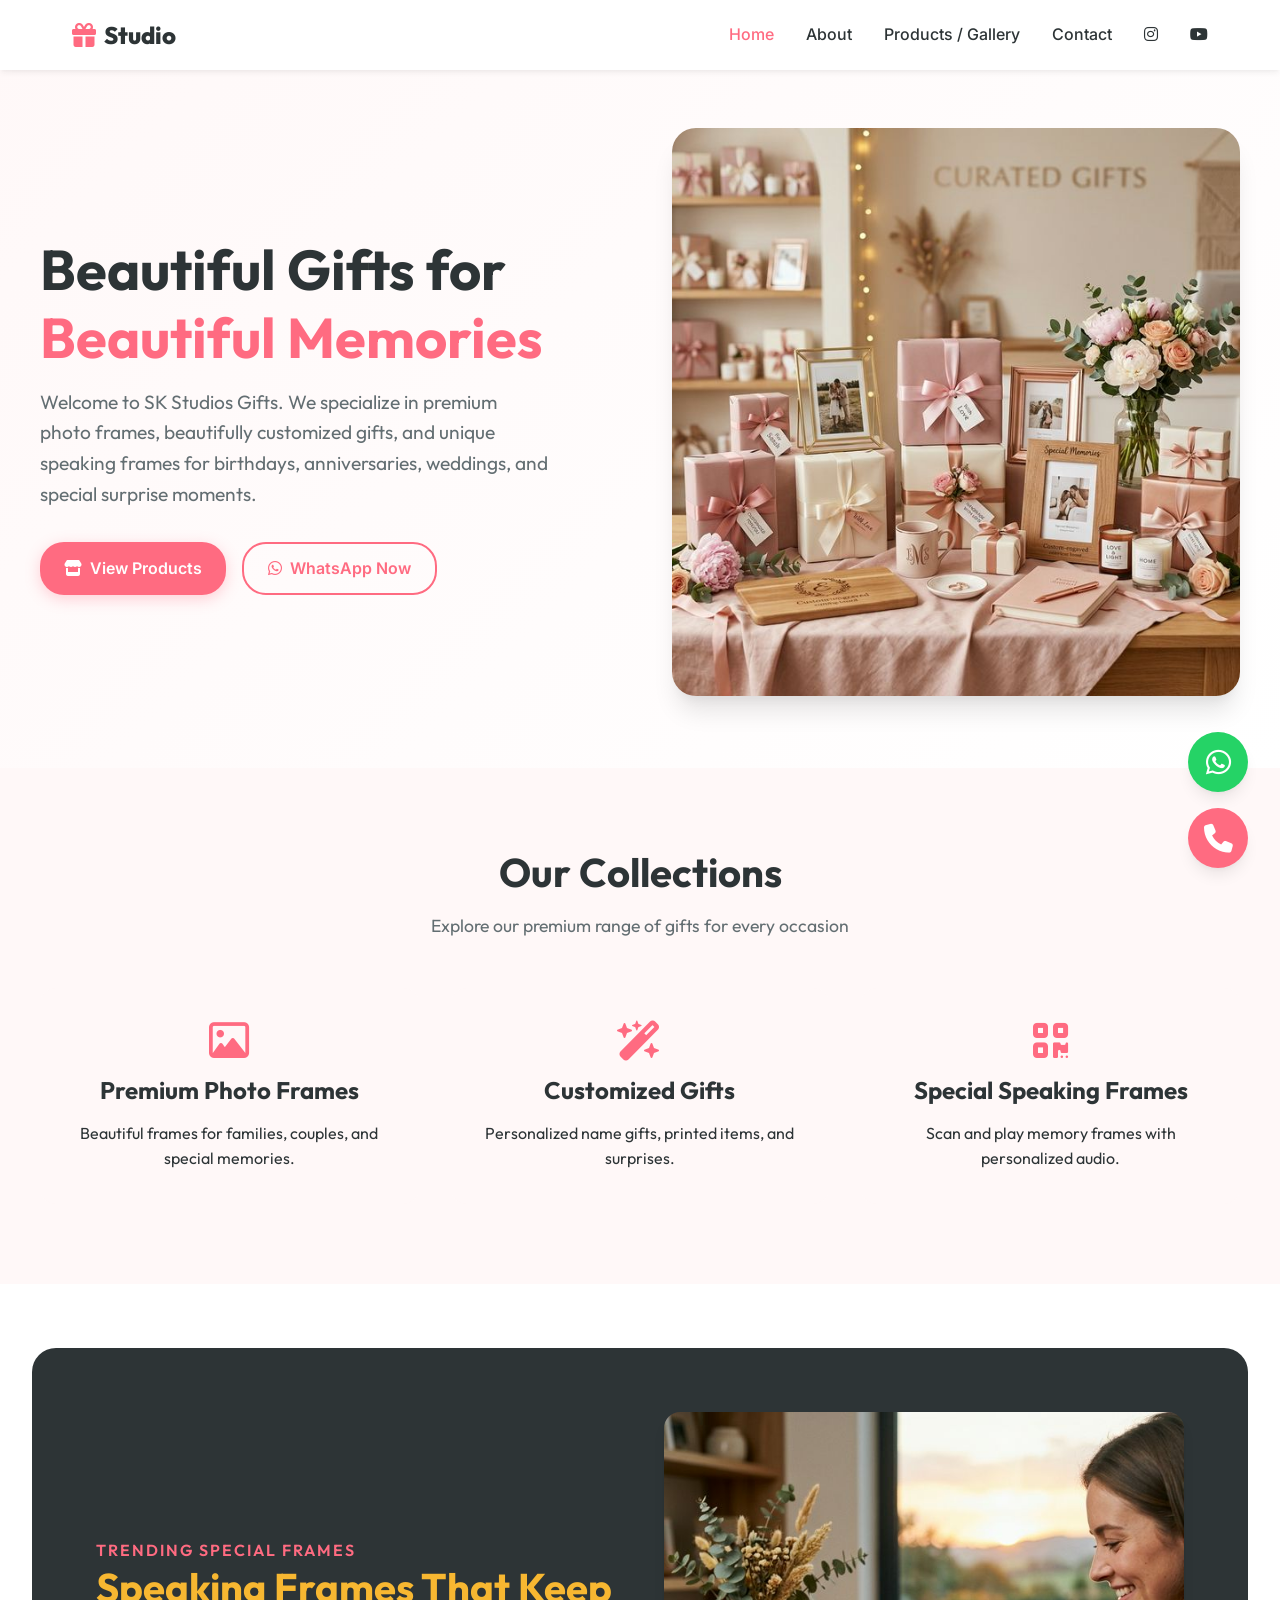
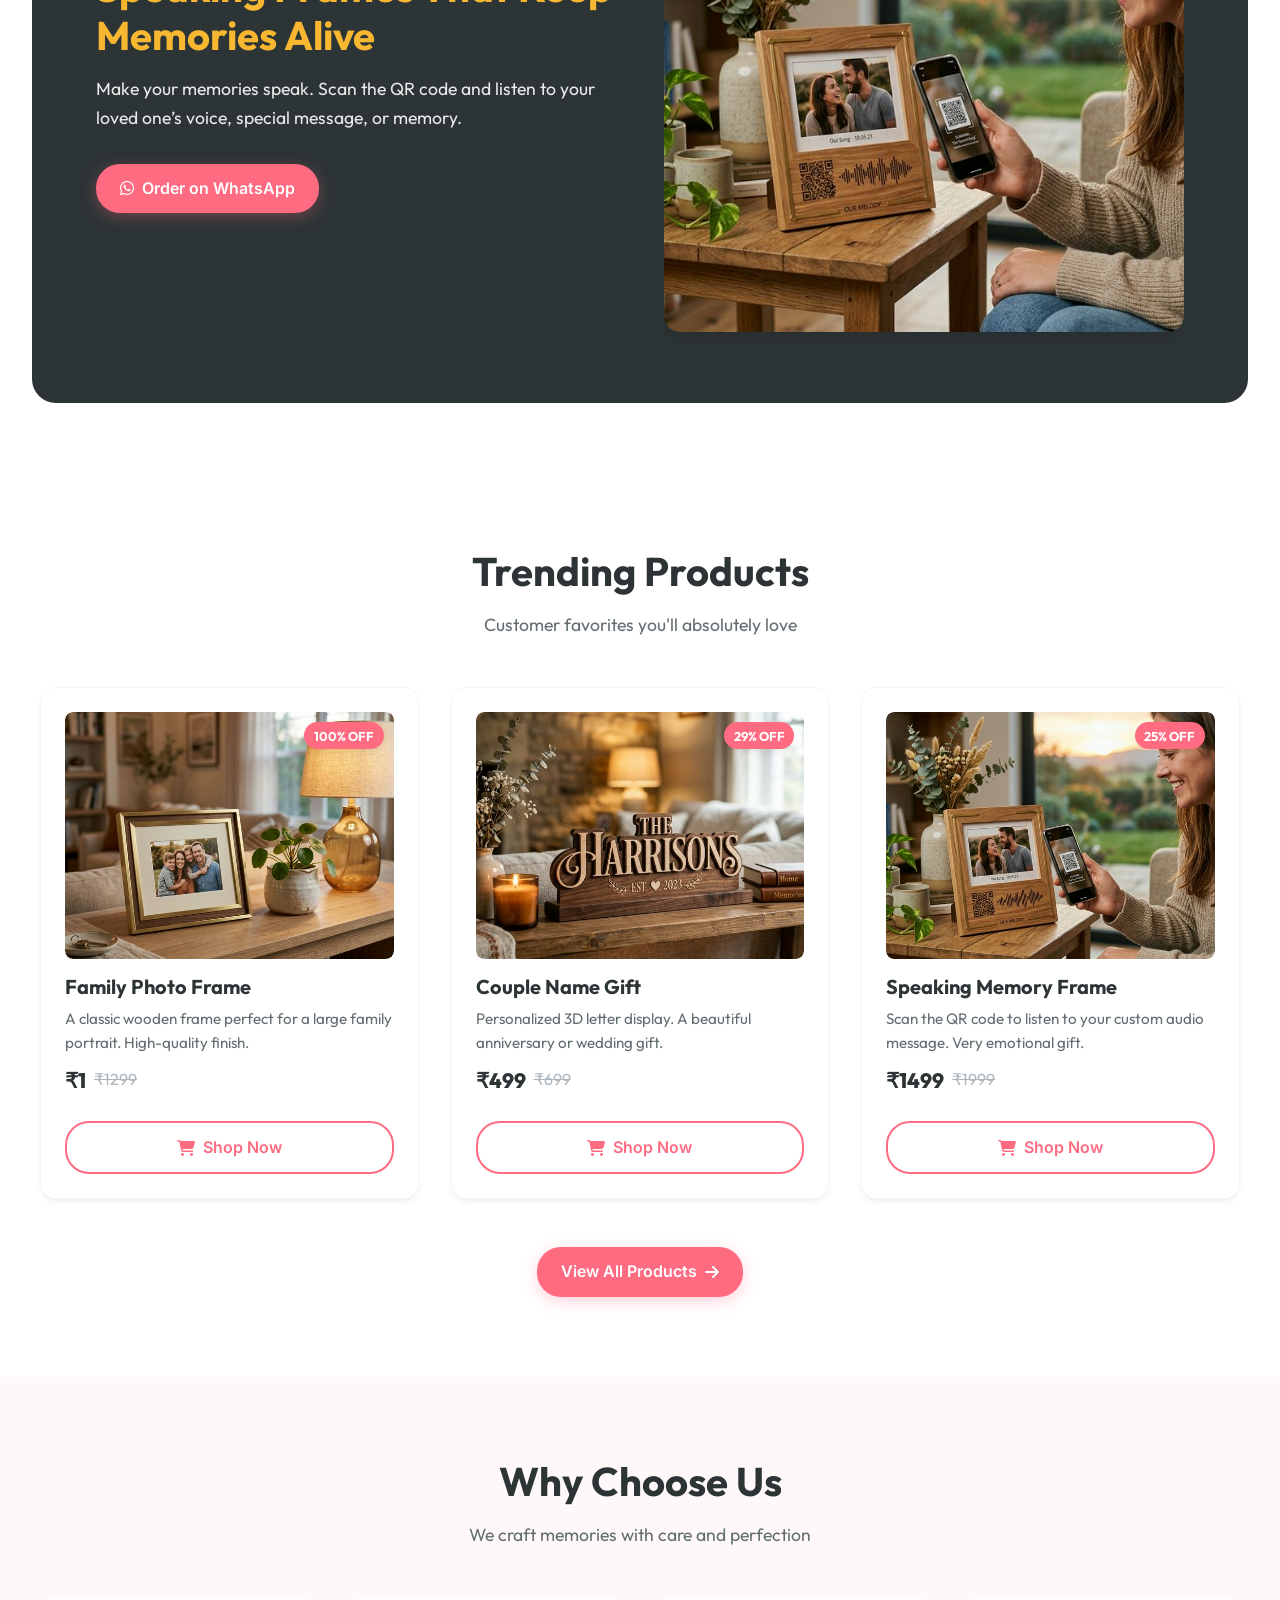
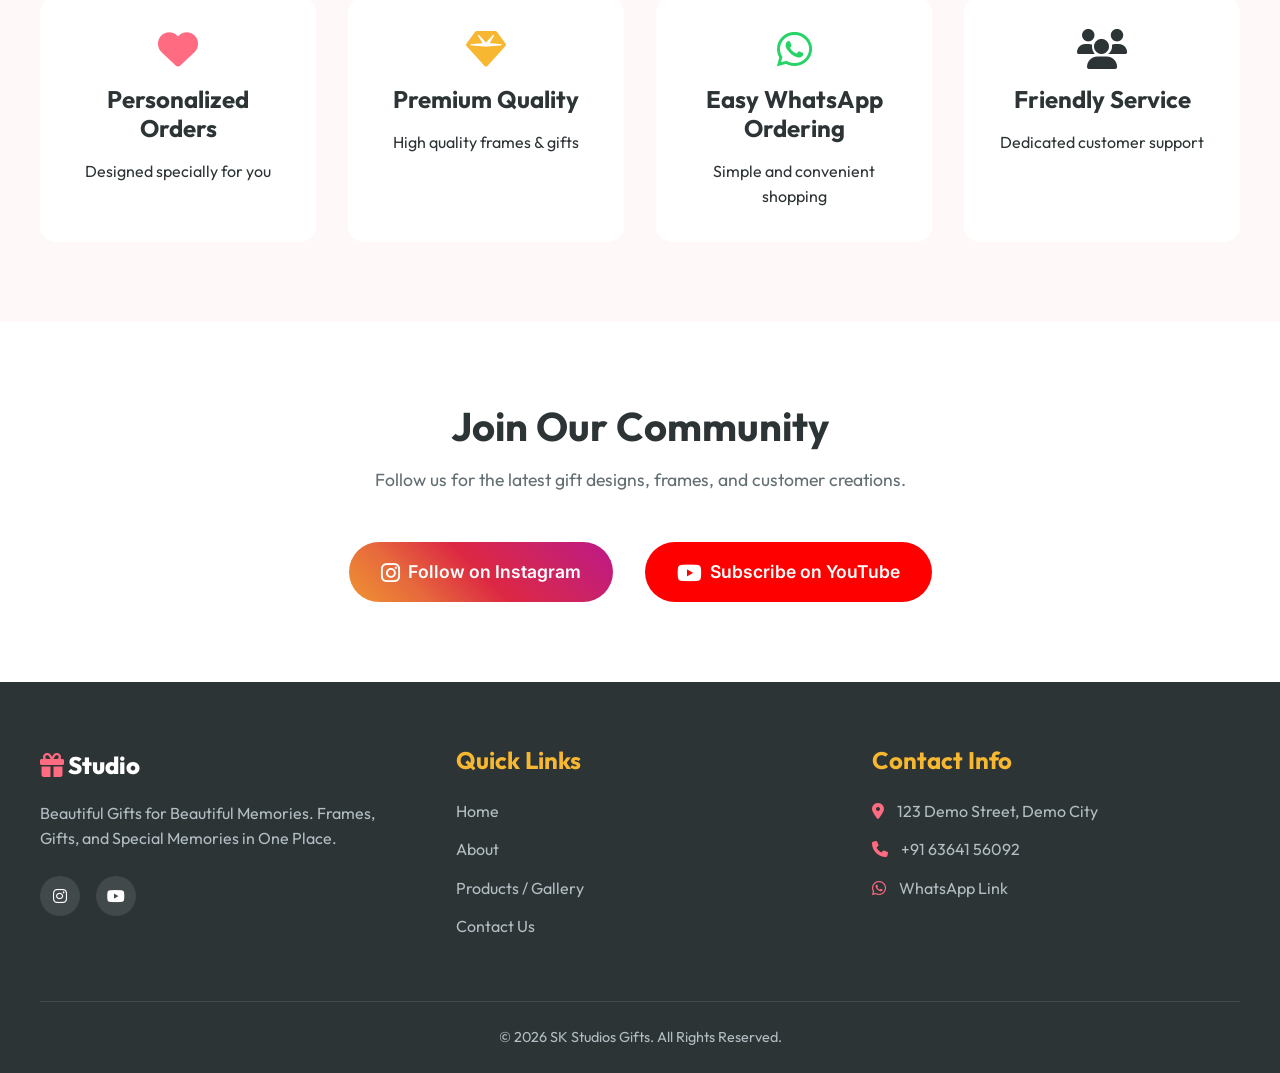
==== commit e90fc144: "Add About page and dedicated Product Details page" ====
--- a/index.html
+++ b/index.html
@@ -23,6 +23,7 @@
             <button class="menu-toggle"><i class="fa-solid fa-bars"></i></button>
             <nav class="nav-links">
                 <a href="index.html" class="active">Home</a>
+                <a href="about.html">About</a>
                 <a href="products.html">Products / Gallery</a>
                 <a href="contact.html">Contact</a>
                 <a href="https://instagram.com/skstudios_demo" target="_blank"><i
@@ -195,6 +196,7 @@
             <div class="footer-col">
                 <h3>Quick Links</h3>
                 <a href="index.html">Home</a>
+                <a href="about.html">About</a>
                 <a href="products.html">Products / Gallery</a>
                 <a href="contact.html">Contact Us</a>
             </div>
--- a/css/style.css
+++ b/css/style.css
@@ -716,3 +716,175 @@
   .form-row { grid-template-columns: 1fr; gap: 0; }
 }
 
+/* Product Details Page */
+.product-details-page {
+  background: white;
+  width: 100%; max-width: 1200px;
+  margin: 0 auto;
+  border-radius: var(--radius-md);
+  box-shadow: var(--shadow-sm);
+  display: flex;
+  flex-direction: column;
+  overflow: hidden;
+  position: relative;
+  border: 1px solid rgba(0,0,0,0.05);
+}
+
+.pd-content {
+  display: grid;
+  grid-template-columns: 1fr 1fr;
+  overflow-y: auto;
+}
+
+.pd-image-sec {
+  background: #f9f9f9;
+  padding: 2rem;
+  display: flex; align-items: center; justify-content: center;
+  position: relative;
+}
+.pd-image-sec img {
+  width: 100%;
+  max-width: 400px;
+  border-radius: var(--radius-md);
+  box-shadow: var(--shadow-md);
+  transition: transform 0.4s ease;
+}
+.pd-image-sec:hover img {
+  transform: scale(1.05);
+}
+
+.pd-info-sec {
+  padding: 2.5rem 2rem;
+  display: flex; flex-direction: column; gap: 1.5rem;
+}
+
+.pd-title {
+  font-size: 2.2rem; color: var(--text-dark); margin-bottom: 0.5rem;
+}
+.pd-short-desc {
+  font-size: 1.1rem; color: var(--text-light); margin-bottom: 1rem;
+}
+.pd-prices {
+  display: flex; align-items: baseline; gap: 1rem; margin-bottom: 1rem;
+}
+.pd-price {
+  font-size: 2rem; font-weight: 800; color: var(--primary-color);
+}
+.pd-original-price {
+  font-size: 1.2rem; color: #adb5bd; text-decoration: line-through;
+}
+
+.pd-section-title {
+  font-size: 1.2rem; font-weight: 700; margin-bottom: 0.8rem; color: var(--text-dark);
+  border-bottom: 2px solid var(--primary-color); padding-bottom: 0.3rem; display: inline-block;
+}
+
+.pd-detailed-info p, .pd-conditions p, .pd-delivery p {
+  color: var(--text-light); font-size: 0.95rem; margin-bottom: 0.5rem; line-height: 1.6;
+}
+.pd-detailed-info ul, .pd-conditions ul, .pd-delivery ul {
+  padding-left: 1.2rem; color: var(--text-light); font-size: 0.95rem;
+}
+.pd-detailed-info li, .pd-conditions li, .pd-delivery li {
+  margin-bottom: 0.4rem;
+}
+
+.pd-badge {
+  display: inline-block; padding: 0.3rem 0.8rem; background: var(--bg-light); 
+  border: 1px solid var(--primary-color); border-radius: 20px; color: var(--primary-color);
+  font-size: 0.85rem; font-weight: 600; margin-top: 0.5rem;
+}
+
+.pd-actions {
+  display: flex; gap: 1rem; margin-top: 1rem; flex-wrap: wrap;
+}
+.pd-actions .btn { flex: 1; }
+
+.pd-recommended {
+  padding: 2rem; background: var(--bg-light); border-top: 1px solid #eee;
+}
+.pd-recommended h3 {
+  font-size: 1.5rem; margin-bottom: 1.5rem; text-align: center;
+}
+.pd-rec-grid {
+  display: grid; grid-template-columns: repeat(auto-fill, minmax(150px, 1fr)); gap: 1.5rem;
+}
+.pd-rec-card {
+  background: white; border-radius: var(--radius-sm); padding: 1rem; text-align: center;
+  box-shadow: var(--shadow-sm); cursor: pointer; transition: var(--transition);
+}
+.pd-rec-card:hover { transform: translateY(-5px); box-shadow: var(--shadow-md); }
+.pd-rec-card img { width: 100%; height: 120px; object-fit: cover; border-radius: var(--radius-sm); margin-bottom: 0.8rem; }
+.pd-rec-card h4 { font-size: 1rem; margin-bottom: 0.5rem; color: var(--text-dark); white-space: nowrap; overflow: hidden; text-overflow: ellipsis; }
+.pd-rec-card .price { font-weight: 700; color: var(--primary-color); }
+
+@media (max-width: 768px) {
+  .pd-content { grid-template-columns: 1fr; }
+  .pd-image-sec { padding: 3rem 1rem 1rem; }
+  .pd-info-sec { padding: 1.5rem; }
+  .pd-title { font-size: 1.8rem; }
+  .pd-actions { flex-direction: column; }
+  .pd-actions .btn { width: 100%; }
+}
+
+/* --- About Page Styles --- */
+.about-hero {
+  padding-top: 10rem;
+  padding-bottom: 6rem;
+  text-align: center;
+  background-size: cover;
+  background-position: center;
+  color: white;
+}
+.about-hero h1 { font-size: 3.5rem; margin-bottom: 1rem; }
+.about-hero p { font-size: 1.5rem; opacity: 0.9; }
+
+.about-intro { padding: 4rem 2rem; }
+.about-grid { display: grid; grid-template-columns: 1fr 1.5fr; gap: 4rem; align-items: center; }
+.about-logo-container { text-align: center; }
+.about-logo { max-width: 300px; border-radius: var(--radius-md); box-shadow: var(--shadow-md); transition: var(--transition); }
+.about-logo:hover { transform: scale(1.05); }
+.about-details h2 { margin-bottom: 1.5rem; }
+.shop-info-list { background: var(--bg-light); padding: 1.5rem; border-radius: var(--radius-sm); margin-bottom: 1.5rem; }
+.shop-info-list p { margin-bottom: 0.5rem; display: flex; align-items: center; gap: 0.8rem; }
+.shop-info-list i { color: var(--primary-color); font-size: 1.2rem; width: 20px; }
+.shop-description { font-size: 1.1rem; color: var(--text-light); line-height: 1.8; }
+
+.owner-section { text-align: center; }
+.owner-card { background: white; padding: 3rem; border-radius: var(--radius-lg); box-shadow: var(--shadow-md); max-width: 800px; margin: 0 auto; display: flex; flex-direction: column; align-items: center; gap: 1.5rem; }
+.owner-photo img { width: 150px; height: 150px; border-radius: 50%; object-fit: cover; border: 4px solid var(--primary-color); box-shadow: var(--shadow-sm); }
+.owner-info h3 { font-size: 2rem; margin-bottom: 0.2rem; }
+.owner-role { color: var(--primary-color); font-weight: 600; font-size: 1.1rem; display: block; margin-bottom: 1rem; }
+.owner-message { font-size: 1.2rem; font-style: italic; color: var(--text-light); max-width: 600px; line-height: 1.8; }
+
+.offer-grid { display: grid; grid-template-columns: repeat(auto-fit, minmax(200px, 1fr)); gap: 1.5rem; margin-top: 2rem; }
+.offer-card { background: white; padding: 2rem 1rem; border-radius: var(--radius-sm); box-shadow: var(--shadow-sm); text-align: center; transition: var(--transition); border: 1px solid rgba(0,0,0,0.05); display: flex; flex-direction: column; align-items: center; gap: 1rem; font-weight: 600; font-size: 1.1rem; }
+.offer-card i { font-size: 2.5rem; color: var(--primary-color); }
+.offer-card:hover { transform: translateY(-5px); box-shadow: var(--shadow-md); border-color: var(--primary-color); }
+
+.store-gallery-grid { display: grid; grid-template-columns: repeat(auto-fit, minmax(250px, 1fr)); gap: 1.5rem; margin-top: 2rem; }
+.gallery-item { position: relative; border-radius: var(--radius-md); overflow: hidden; aspect-ratio: 4/3; box-shadow: var(--shadow-sm); }
+.gallery-item img { width: 100%; height: 100%; object-fit: cover; transition: transform 0.5s ease; }
+.gallery-overlay { position: absolute; inset: 0; background: rgba(0,0,0,0.5); display: flex; align-items: center; justify-content: center; opacity: 0; transition: var(--transition); }
+.gallery-overlay span { color: white; font-weight: 700; font-size: 1.2rem; transform: translateY(20px); transition: var(--transition); }
+.gallery-item:hover img { transform: scale(1.1); }
+.gallery-item:hover .gallery-overlay { opacity: 1; }
+.gallery-item:hover .gallery-overlay span { transform: translateY(0); }
+
+.about-trust-grid { display: grid; grid-template-columns: 1fr 1fr; gap: 4rem; align-items: center; }
+.why-choose-us h2 { margin-bottom: 1.5rem; }
+.trust-list { list-style: none; }
+.trust-list li { display: flex; align-items: center; gap: 1rem; margin-bottom: 1rem; font-size: 1.1rem; color: var(--text-dark); }
+.trust-list i { color: #2ed573; font-size: 1.2rem; }
+.customer-trust { display: flex; flex-wrap: wrap; gap: 1rem; justify-content: center; }
+.trust-badge { background: var(--bg-light); padding: 1.5rem; border-radius: var(--radius-sm); border: 1px solid rgba(0,0,0,0.05); text-align: center; flex: 1 1 calc(50% - 1rem); min-width: 140px; transition: var(--transition); }
+.trust-badge:hover { box-shadow: var(--shadow-sm); transform: translateY(-3px); }
+.trust-badge i { font-size: 2rem; color: var(--secondary-color); margin-bottom: 0.8rem; display: block; }
+.trust-badge span { font-weight: 600; font-size: 0.95rem; }
+
+@media (max-width: 768px) {
+  .about-hero h1 { font-size: 2.5rem; }
+  .about-grid, .about-trust-grid { grid-template-columns: 1fr; gap: 2rem; }
+  .about-logo { max-width: 200px; }
+  .owner-card { padding: 2rem 1.5rem; }
+}
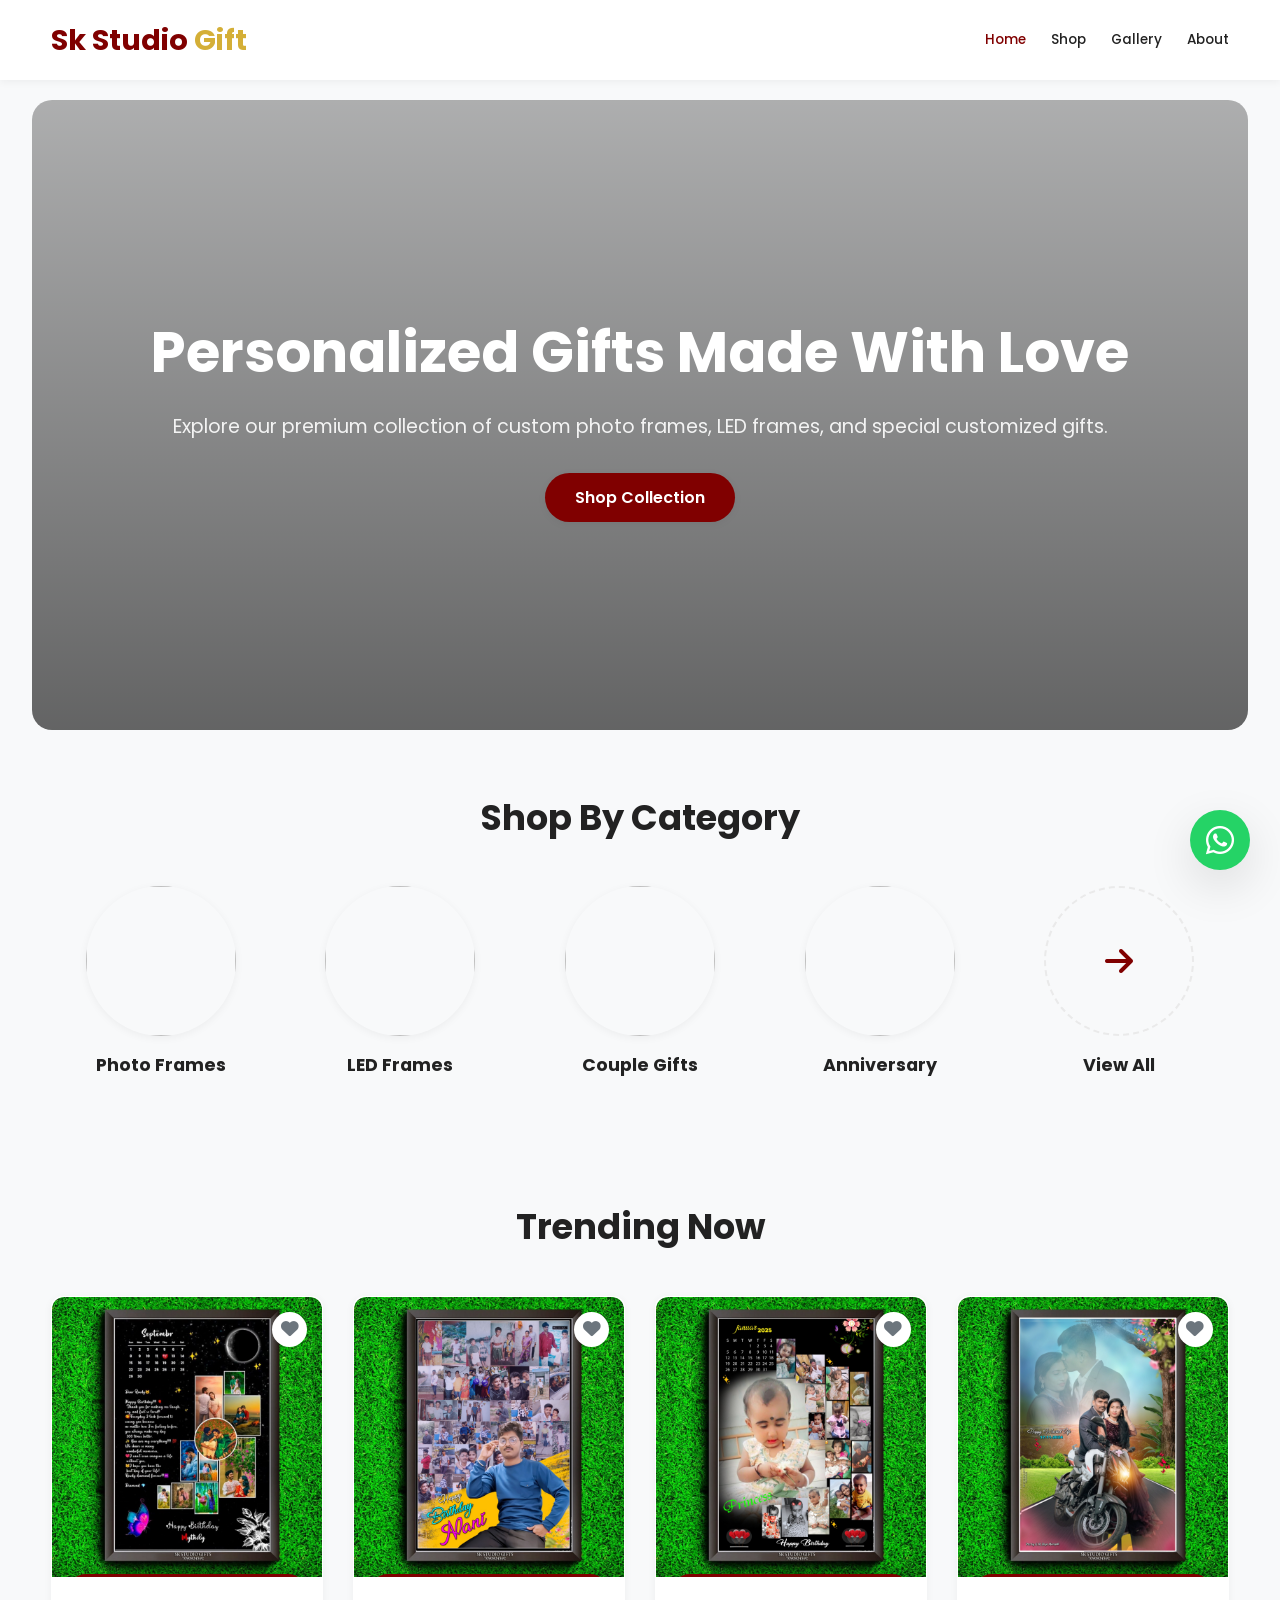
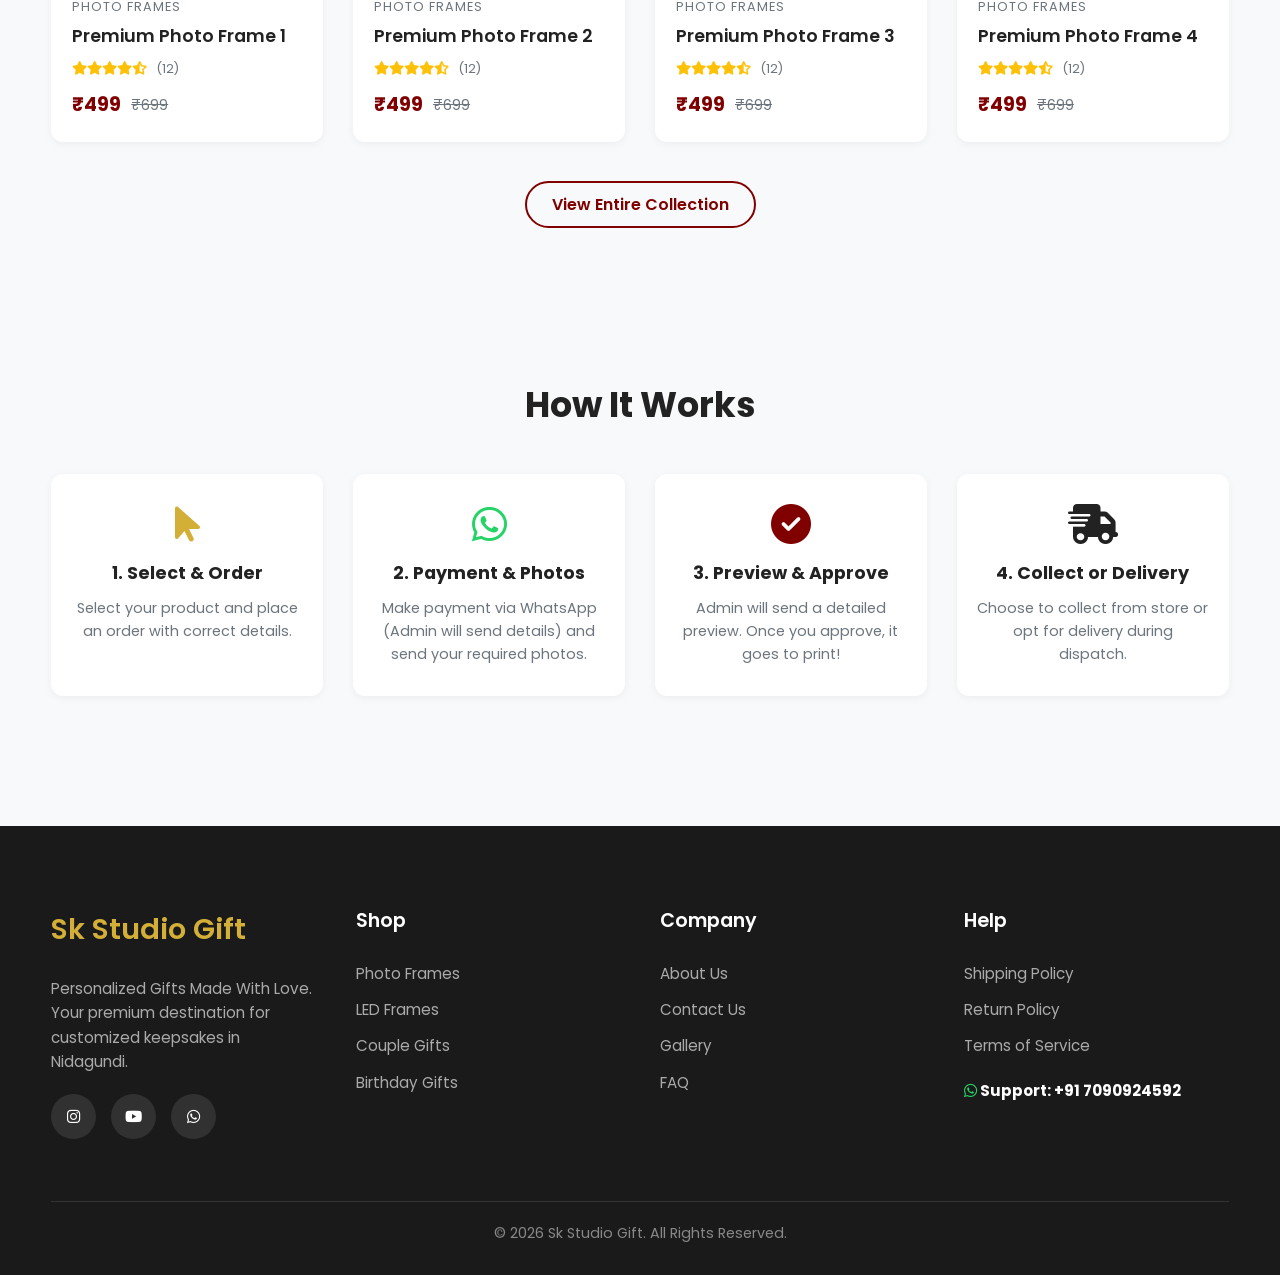
==== commit 6b7ec297: "Initial commit with premium UI, checkout flow, and bulk product updates" ====
--- a/index.html
+++ b/index.html
@@ -1,222 +1,163 @@
 <!DOCTYPE html>
 <html lang="en">
+<head>
+  <meta charset="UTF-8">
+  <meta name="viewport" content="width=device-width, initial-scale=1.0">
+  <title>Sk Studio Gift - Premium Customized Gifts</title>
+  <meta name="description" content="Customized gifts, photo frames, LED frames, couple gifts, birthday gifts, anniversary gifts, mugs, crystal gifts, keychains, and wedding gifts in Nidagundi.">
+  <link rel="stylesheet" href="https://cdnjs.cloudflare.com/ajax/libs/font-awesome/6.4.0/css/all.min.css">
+  <link rel="stylesheet" href="css/style.css">
+</head>
+<body>
 
-<head>
-    <meta charset="UTF-8">
-    <meta name="viewport" content="width=device-width, initial-scale=1.0">
-    <title>SK Studios Gifts | Beautiful Gifts for Beautiful Memories</title>
-    <meta name="description"
-        content="SK Studios Gifts in Nidagundi offers premium customized gifts, elegant photo frames, and unique speaking frames for your loved ones.">
-    <!-- Font Awesome -->
-    <link rel="stylesheet" href="https://cdnjs.cloudflare.com/ajax/libs/font-awesome/6.4.0/css/all.min.css">
-    <!-- Custom CSS -->
-    <link rel="stylesheet" href="css/style.css">
-</head>
+  <!-- Modern Header -->
+  <header>
+    <div class="container navbar">
+      <div class="nav-left">
+        <div class="menu-toggle"><i class="fas fa-bars"></i></div>
+        <div class="logo">
+          <a href="index.html"><h1>Sk Studio <span>Gift</span></h1></a>
+        </div>
+      </div>
+      
+      <nav class="nav-links">
+        <a href="index.html" class="active">Home</a>
+        <a href="products.html">Shop</a>
+        <a href="gallery.html">Gallery</a>
+        <a href="about.html">About</a>
+      </nav>
+    </div>
+  </header>
 
-<body>
-    <!-- Header -->
-    <header>
-        <div class="nav-container">
-            <a href="index.html" class="logo">
-                <i class="fa-solid fa-gift"></i> <span>Studio</span>
-            </a>
-            <button class="menu-toggle"><i class="fa-solid fa-bars"></i></button>
-            <nav class="nav-links">
-                <a href="index.html" class="active">Home</a>
-                <a href="about.html">About</a>
-                <a href="products.html">Products / Gallery</a>
-                <a href="contact.html">Contact</a>
-                <a href="https://instagram.com/skstudios_demo" target="_blank"><i
-                        class="fa-brands fa-instagram"></i></a>
-                <a href="https://youtube.com/c/skstudios_demo" target="_blank"><i class="fa-brands fa-youtube"></i></a>
-            </nav>
+  <!-- Hero Banner -->
+  <section class="hero">
+    <div class="hero-content">
+      <h2>Personalized Gifts Made With Love</h2>
+      <p>Explore our premium collection of custom photo frames, LED frames, and special customized gifts.</p>
+      <a href="products.html" class="btn-primary">Shop Collection</a>
+    </div>
+  </section>
+
+  <!-- Categories -->
+  <section class="container">
+    <div class="section-title">
+      <h2>Shop By Category</h2>
+    </div>
+    <div style="display: grid; grid-template-columns: repeat(auto-fit, minmax(200px, 1fr)); gap: 20px;">
+      <a href="products.html?category=Photo+Frames" style="text-align:center; display:block;">
+        <img src="https://images.unsplash.com/photo-1581021469032-4740e53a992d?auto=format&fit=crop&w=300&q=80" style="border-radius:50%; width:150px; height:150px; object-fit:cover; margin:0 auto 15px; box-shadow:var(--shadow-sm);">
+        <h3 style="font-size:1.1rem; color:var(--text-dark);">Photo Frames</h3>
+      </a>
+      <a href="products.html?category=LED+Frames" style="text-align:center; display:block;">
+        <img src="https://images.unsplash.com/photo-1513298642013-1813f8b05325?auto=format&fit=crop&w=300&q=80" style="border-radius:50%; width:150px; height:150px; object-fit:cover; margin:0 auto 15px; box-shadow:var(--shadow-sm);">
+        <h3 style="font-size:1.1rem; color:var(--text-dark);">LED Frames</h3>
+      </a>
+      <a href="products.html?category=Couple+Gifts" style="text-align:center; display:block;">
+        <img src="https://images.unsplash.com/photo-1518199266791-5375a83190b7?auto=format&fit=crop&w=300&q=80" style="border-radius:50%; width:150px; height:150px; object-fit:cover; margin:0 auto 15px; box-shadow:var(--shadow-sm);">
+        <h3 style="font-size:1.1rem; color:var(--text-dark);">Couple Gifts</h3>
+      </a>
+      <a href="products.html?category=Anniversary+Gifts" style="text-align:center; display:block;">
+        <img src="https://images.unsplash.com/photo-1511285560929-80b456fea0bc?auto=format&fit=crop&w=300&q=80" style="border-radius:50%; width:150px; height:150px; object-fit:cover; margin:0 auto 15px; box-shadow:var(--shadow-sm);">
+        <h3 style="font-size:1.1rem; color:var(--text-dark);">Anniversary</h3>
+      </a>
+      <a href="products.html" style="text-align:center; display:block;">
+        <div style="border-radius:50%; width:150px; height:150px; background:var(--bg-body); display:flex; justify-content:center; align-items:center; margin:0 auto 15px; border:2px dashed var(--border-color); color:var(--primary-color);">
+          <i class="fas fa-arrow-right" style="font-size:2rem;"></i>
         </div>
-    </header>
+        <h3 style="font-size:1.1rem; color:var(--text-dark);">View All</h3>
+      </a>
+    </div>
+  </section>
 
-    <!-- Hero Section -->
-    <section class="hero">
-        <div class="container hero-grid">
-            <div class="hero-content">
-                <h1>Beautiful Gifts for <span>Beautiful Memories</span></h1>
-                <p>Welcome to SK Studios Gifts. We specialize in premium photo frames, beautifully customized gifts, and
-                    unique speaking frames for birthdays, anniversaries, weddings, and special surprise moments.</p>
-                <div class="hero-btns">
-                    <a href="products.html" class="btn btn-primary"><i class="fa-solid fa-store"></i> View Products</a>
-                    <a href="https://wa.me/916364156092" target="_blank" class="btn btn-secondary"><i
-                            class="fa-brands fa-whatsapp"></i> WhatsApp Now</a>
-                </div>
-            </div>
-            <div class="hero-image">
-                <img src="images/hero.png" alt="Curated Custom Gifts and Frames">
-            </div>
+  <!-- Best Sellers -->
+  <section class="container" style="padding: 60px 0;">
+    <div class="section-title">
+      <h2>Trending Now</h2>
+    </div>
+    <div class="product-grid" id="best-sellers-grid">
+      <!-- Products will be injected here via JavaScript -->
+    </div>
+    <div style="text-align: center; margin-top: 50px;">
+      <a href="products.html" class="btn-outline">View Entire Collection</a>
+    </div>
+  </section>
+
+  <!-- How to Order Section -->
+  <section class="container" style="padding: 40px 0 80px;">
+    <div class="section-title">
+      <h2>How It Works</h2>
+    </div>
+    <div style="display: grid; grid-template-columns: repeat(auto-fit, minmax(200px, 1fr)); gap: 30px; text-align: center;">
+      <div style="background:var(--bg-light); padding:30px 20px; border-radius:var(--radius-md); box-shadow:var(--shadow-sm);">
+        <i class="fas fa-mouse-pointer" style="font-size:2.5rem; color:var(--secondary-color); margin-bottom:15px;"></i>
+        <h3 style="font-size:1.1rem; margin-bottom:10px;">1. Select & Order</h3>
+        <p style="font-size:0.9rem; color:var(--text-muted);">Select your product and place an order with correct details.</p>
+      </div>
+      <div style="background:var(--bg-light); padding:30px 20px; border-radius:var(--radius-md); box-shadow:var(--shadow-sm);">
+        <i class="fab fa-whatsapp" style="font-size:2.5rem; color:#25D366; margin-bottom:15px;"></i>
+        <h3 style="font-size:1.1rem; margin-bottom:10px;">2. Payment & Photos</h3>
+        <p style="font-size:0.9rem; color:var(--text-muted);">Make payment via WhatsApp (Admin will send details) and send your required photos.</p>
+      </div>
+      <div style="background:var(--bg-light); padding:30px 20px; border-radius:var(--radius-md); box-shadow:var(--shadow-sm);">
+        <i class="fas fa-check-circle" style="font-size:2.5rem; color:var(--primary-color); margin-bottom:15px;"></i>
+        <h3 style="font-size:1.1rem; margin-bottom:10px;">3. Preview & Approve</h3>
+        <p style="font-size:0.9rem; color:var(--text-muted);">Admin will send a detailed preview. Once you approve, it goes to print!</p>
+      </div>
+      <div style="background:var(--bg-light); padding:30px 20px; border-radius:var(--radius-md); box-shadow:var(--shadow-sm);">
+        <i class="fas fa-shipping-fast" style="font-size:2.5rem; color:var(--text-dark); margin-bottom:15px;"></i>
+        <h3 style="font-size:1.1rem; margin-bottom:10px;">4. Collect or Delivery</h3>
+        <p style="font-size:0.9rem; color:var(--text-muted);">Choose to collect from store or opt for delivery during dispatch.</p>
+      </div>
+    </div>
+  </section>
+
+  <!-- Sticky WhatsApp -->
+  <a href="https://wa.me/917090924592" class="whatsapp-sticky" target="_blank" aria-label="Chat on WhatsApp">
+    <i class="fab fa-whatsapp"></i>
+  </a>
+
+  <!-- Modern Footer -->
+  <footer>
+    <div class="container">
+      <div class="footer-grid">
+        <div class="footer-col">
+          <h3 style="color:var(--secondary-color); font-size:1.8rem;">Sk Studio Gift</h3>
+          <p>Personalized Gifts Made With Love. Your premium destination for customized keepsakes in Nidagundi.</p>
+          <div class="footer-socials">
+            <a href="https://www.instagram.com/sk_studio_gifts01?igsh=MThpdHVxa2ZpZGdzNQ%3D%3D" target="_blank"><i class="fab fa-instagram"></i></a>
+            <a href="https://youtube.com/@Skstudio-jb3mg?si=tQig5l_9pRB_O5Yz" target="_blank"><i class="fab fa-youtube"></i></a>
+            <a href="https://wa.me/917090924592" target="_blank"><i class="fab fa-whatsapp"></i></a>
+          </div>
         </div>
-    </section>
+        <div class="footer-col">
+          <h3>Shop</h3>
+          <a href="products.html?category=Photo+Frames">Photo Frames</a>
+          <a href="products.html?category=LED+Frames">LED Frames</a>
+          <a href="products.html?category=Couple+Gifts">Couple Gifts</a>
+          <a href="products.html?category=Birthday+Gifts">Birthday Gifts</a>
+        </div>
+        <div class="footer-col">
+          <h3>Company</h3>
+          <a href="about.html">About Us</a>
+          <a href="contact.html">Contact Us</a>
+          <a href="gallery.html">Gallery</a>
+          <a href="faq.html">FAQ</a>
+        </div>
+        <div class="footer-col">
+          <h3>Help</h3>
+          <a href="policies.html">Shipping Policy</a>
+          <a href="policies.html">Return Policy</a>
+          <a href="policies.html">Terms of Service</a>
+          <p style="margin-top:20px; font-weight:bold; color:white;"><i class="fab fa-whatsapp" style="color:#25D366;"></i> Support: +91 7090924592</p>
+        </div>
+      </div>
+      <div style="text-align:center; border-top:1px solid #333; padding-top:20px; font-size:0.9rem; color:#888;">
+        &copy; 2026 Sk Studio Gift. All Rights Reserved.
+      </div>
+    </div>
+  </footer>
 
-    <!-- Featured Categories -->
-    <section class="section" style="background-color: var(--bg-light);">
-        <div class="container">
-            <div class="section-title">
-                <h2>Our Collections</h2>
-                <p>Explore our premium range of gifts for every occasion</p>
-            </div>
-            <div class="features-grid">
-                <div class="feature-box">
-                    <i class="fa-regular fa-image feature-icon"></i>
-                    <h3>Premium Photo Frames</h3>
-                    <p>Beautiful frames for families, couples, and special memories.</p>
-                </div>
-                <div class="feature-box">
-                    <i class="fa-solid fa-wand-magic-sparkles feature-icon"></i>
-                    <h3>Customized Gifts</h3>
-                    <p>Personalized name gifts, printed items, and surprises.</p>
-                </div>
-                <div class="feature-box">
-                    <i class="fa-solid fa-qrcode feature-icon"></i>
-                    <h3>Special Speaking Frames</h3>
-                    <p>Scan and play memory frames with personalized audio.</p>
-                </div>
-            </div>
-        </div>
-    </section>
-
-    <!-- Special Highlights -->
-    <section class="speaking-frame-section">
-        <div class="speaking-frame-container">
-            <div class="speaking-desc">
-                <span
-                    style="color: var(--primary-color); font-weight: 600; text-transform: uppercase; letter-spacing: 2px;">Trending
-                    Special Frames</span>
-                <h2>Speaking Frames That Keep Memories Alive</h2>
-                <p>Make your memories speak. Scan the QR code and listen to your loved one’s voice, special message, or
-                    memory.</p>
-                <a href="https://wa.me/916364156092?text=I'm%20interested%20in%20the%20Speaking%20Frames" target="_blank"
-                    class="btn btn-primary"><i class="fa-brands fa-whatsapp"></i> Order on WhatsApp</a>
-            </div>
-            <div class="speaking-image">
-                <img src="images/speaking.png" alt="QR Code Speaking Frame">
-            </div>
-        </div>
-    </section>
-
-    <!-- Trending Products Preview -->
-    <section class="section">
-        <div class="container">
-            <div class="section-title">
-                <h2>Trending Products</h2>
-                <p>Customer favorites you'll absolutely love</p>
-            </div>
-            <div class="product-grid" id="trending-products-container">
-                <!-- Populated via JS -->
-            </div>
-            <div style="text-align: center; margin-top: 3rem;">
-                <a href="products.html" class="btn btn-primary">View All Products <i
-                        class="fa-solid fa-arrow-right"></i></a>
-            </div>
-        </div>
-    </section>
-
-    <!-- Why Choose Us -->
-    <section class="section" style="background-color: var(--bg-light);">
-        <div class="container">
-            <div class="section-title">
-                <h2>Why Choose Us</h2>
-                <p>We craft memories with care and perfection</p>
-            </div>
-            <div class="features-grid">
-                <div class="feature-box" style="background: white;">
-                    <i class="fa-solid fa-heart feature-icon" style="color: var(--primary-color);"></i>
-                    <h3>Personalized Orders</h3>
-                    <p>Designed specially for you</p>
-                </div>
-                <div class="feature-box" style="background: white;">
-                    <i class="fa-solid fa-gem feature-icon" style="color: var(--secondary-color);"></i>
-                    <h3>Premium Quality</h3>
-                    <p>High quality frames & gifts</p>
-                </div>
-                <div class="feature-box" style="background: white;">
-                    <i class="fa-brands fa-whatsapp feature-icon" style="color: #25D366;"></i>
-                    <h3>Easy WhatsApp Ordering</h3>
-                    <p>Simple and convenient shopping</p>
-                </div>
-                <div class="feature-box" style="background: white;">
-                    <i class="fa-solid fa-users feature-icon" style="color: var(--text-dark);"></i>
-                    <h3>Friendly Service</h3>
-                    <p>Dedicated customer support</p>
-                </div>
-            </div>
-        </div>
-    </section>
-
-    <!-- Social Media Section -->
-    <section class="section">
-        <div class="container" style="text-align: center;">
-            <div class="section-title">
-                <h2>Join Our Community</h2>
-                <p>Follow us for the latest gift designs, frames, and customer creations.</p>
-            </div>
-            <div style="display: flex; justify-content: center; gap: 2rem; flex-wrap: wrap;">
-                <a href="https://instagram.com/skstudios_demo" target="_blank" class="btn"
-                    style="background: linear-gradient(45deg, #f09433 0%, #e6683c 25%, #dc2743 50%, #cc2366 75%, #bc1888 100%); color: white; padding: 1rem 2rem; border-radius: 30px; font-size: 1.1rem;">
-                    <i class="fa-brands fa-instagram fa-lg"></i> Follow on Instagram
-                </a>
-                <a href="https://youtube.com/c/skstudios_demo" target="_blank" class="btn"
-                    style="background: #FF0000; color: white; padding: 1rem 2rem; border-radius: 30px; font-size: 1.1rem;">
-                    <i class="fa-brands fa-youtube fa-lg"></i> Subscribe on YouTube
-                </a>
-            </div>
-        </div>
-    </section>
-
-    <!-- Floating Buttons -->
-    <div class="floating-buttons">
-        <a href="https://wa.me/916364156092" target="_blank" class="float-btn float-wa" title="WhatsApp Us">
-            <i class="fa-brands fa-whatsapp"></i>
-        </a>
-        <a href="tel:+916364156092" class="float-btn float-call" title="Call Us">
-            <i class="fa-solid fa-phone"></i>
-        </a>
-    </div>
-
-    <!-- Footer -->
-    <footer>
-        <div class="footer-grid">
-            <div class="footer-col">
-                <a href="index.html" class="logo" style="color: white; margin-bottom: 1rem;">
-                    <i class="fa-solid fa-gift" style="color: var(--primary-color);"></i> <span
-                        style="color: white;">Studio</span>
-                </a>
-                <p>Beautiful Gifts for Beautiful Memories. Frames, Gifts, and Special Memories in One Place.</p>
-                <div class="social-links">
-                    <a href="https://instagram.com/skstudios_demo" target="_blank"><i
-                            class="fa-brands fa-instagram"></i></a>
-                    <a href="https://youtube.com/c/skstudios_demo" target="_blank"><i
-                            class="fa-brands fa-youtube"></i></a>
-                </div>
-            </div>
-            <div class="footer-col">
-                <h3>Quick Links</h3>
-                <a href="index.html">Home</a>
-                <a href="about.html">About</a>
-                <a href="products.html">Products / Gallery</a>
-                <a href="contact.html">Contact Us</a>
-            </div>
-            <div class="footer-col">
-                <h3>Contact Info</h3>
-                <p><i class="fa-solid fa-location-dot" style="margin-right: 10px; color: var(--primary-color);"></i> 123
-                    Demo Street, Demo City</p>
-                <p><i class="fa-solid fa-phone" style="margin-right: 10px; color: var(--primary-color);"></i> <a
-                        href="tel:+916364156092" style="display:inline;">+91 63641 56092</a></p>
-                <p><i class="fa-brands fa-whatsapp" style="margin-right: 10px; color: var(--primary-color);"></i> <a
-                        href="https://wa.me/916364156092" style="display:inline;">WhatsApp Link</a></p>
-            </div>
-        </div>
-        <div class="copyright">
-            <p>&copy; 2026 SK Studios Gifts. All Rights Reserved.</p>
-        </div>
-    </footer>
-
-    <!-- Scripts -->
-    <script src="js/script.js"></script>
+  <script src="js/products.js"></script>
+  <script src="js/script.js"></script>
 </body>
-
-</html>+</html>
--- a/css/style.css
+++ b/css/style.css
@@ -1,890 +1,865 @@
-@import url('https://fonts.googleapis.com/css2?family=Outfit:wght@300;400;500;600;700;800&family=Inter:wght@400;500;600&display=swap');
+@import url('https://fonts.googleapis.com/css2?family=Poppins:wght@300;400;500;600;700&display=swap');
 
 :root {
-  --primary-color: #ff6b81; /* Soft red / pink */
-  --secondary-color: #f7b731; /* Gold accent */
-  --bg-color: #ffffff;
-  --bg-light: #fff8f8; /* Soft cream/pink off-white */
-  --text-dark: #2d3436;
-  --text-light: #636e72;
-  --shadow-sm: 0 4px 6px -1px rgba(0, 0, 0, 0.05), 0 2px 4px -1px rgba(0, 0, 0, 0.03);
-  --shadow-md: 0 10px 15px -3px rgba(0, 0, 0, 0.08), 0 4px 6px -2px rgba(0, 0, 0, 0.04);
-  --shadow-lg: 0 20px 25px -5px rgba(0, 0, 0, 0.1), 0 10px 10px -5px rgba(0, 0, 0, 0.04);
+  --primary-color: #800000; /* Maroon */
+  --secondary-color: #D4AF37; /* Gold */
+  --bg-light: #ffffff;
+  --bg-body: #f8f9fa;
+  --text-dark: #222222;
+  --text-muted: #6c757d;
+  --border-color: #eaeaea;
+  
+  --font-body: 'Poppins', sans-serif;
+  
+  --shadow-sm: 0 2px 8px rgba(0, 0, 0, 0.05);
+  --shadow-md: 0 8px 24px rgba(0, 0, 0, 0.08);
+  --shadow-lg: 0 16px 48px rgba(0, 0, 0, 0.12);
+  
   --radius-sm: 8px;
-  --radius-md: 16px;
-  --radius-lg: 24px;
-  --transition: all 0.3s ease;
-}
-
-* {
-  margin: 0;
-  padding: 0;
-  box-sizing: border-box;
-}
+  --radius-md: 12px;
+  --radius-lg: 20px;
+  
+  --transition: all 0.3s cubic-bezier(0.25, 0.8, 0.25, 1);
+}
+
+* { margin: 0; padding: 0; box-sizing: border-box; }
 
 body {
-  font-family: 'Outfit', sans-serif;
+  font-family: var(--font-body);
   color: var(--text-dark);
-  background-color: var(--bg-color);
+  background-color: var(--bg-body);
   line-height: 1.6;
   overflow-x: hidden;
 }
 
-img {
-  max-width: 100%;
-  border-radius: var(--radius-sm);
-}
-
-a {
-  text-decoration: none;
-  color: inherit;
-  transition: var(--transition);
-}
-
-ul {
-  list-style: none;
-}
-
-/* Base Headings */
-h1, h2, h3, h4 {
+a { text-decoration: none; color: inherit; }
+ul { list-style: none; }
+img { max-width: 100%; display: block; border-radius: var(--radius-sm); }
+
+.container { width: 92%; max-width: 1280px; margin: 0 auto; }
+
+/* --- Top Bar --- */
+.top-bar {
+  background-color: var(--primary-color);
+  color: var(--bg-light);
+  text-align: center;
+  padding: 8px 0;
+  font-size: 0.85rem;
+  font-weight: 500;
+  letter-spacing: 0.5px;
+}
+
+/* --- Modern E-commerce Header --- */
+header {
+  background-color: var(--bg-light);
+  box-shadow: var(--shadow-sm);
+  position: sticky;
+  top: 0;
+  z-index: 1000;
+  transition: var(--transition);
+}
+
+.navbar {
+  display: flex;
+  justify-content: space-between;
+  align-items: center;
+  padding: 15px 0;
+  height: 80px;
+}
+
+.nav-left {
+  display: flex;
+  align-items: center;
+  gap: 40px;
+}
+
+.logo h1 {
+  font-size: 1.8rem;
+  color: var(--primary-color);
   font-weight: 700;
-  line-height: 1.2;
-  margin-bottom: 1rem;
-}
-
-h1 { font-size: 2.5rem; }
-h2 { font-size: 2.2rem; }
-h3 { font-size: 1.5rem; }
-
-/* Buttons */
-.btn {
-  display: inline-flex;
-  align-items: center;
+  margin: 0;
+}
+.logo span { color: var(--secondary-color); }
+
+.nav-links {
+  display: flex;
+  gap: 25px;
+}
+
+.nav-links a {
+  font-weight: 500;
+  color: var(--text-dark);
+  font-size: 0.85rem;
+  transition: var(--transition);
+}
+
+.nav-links a:hover, .nav-links a.active {
+  color: var(--primary-color);
+}
+
+.nav-right {
+  display: flex;
+  align-items: center;
+  gap: 20px;
+}
+
+.header-search {
+  position: relative;
+  display: flex;
+  align-items: center;
+}
+
+.header-search input {
+  padding: 10px 15px;
+  padding-right: 40px;
+  border: 1px solid var(--border-color);
+  border-radius: 30px;
+  background: var(--bg-body);
+  font-family: var(--font-body);
+  width: 250px;
+  transition: var(--transition);
+}
+
+.header-search input:focus {
+  outline: none;
+  border-color: var(--secondary-color);
+  background: var(--bg-light);
+  box-shadow: 0 0 0 3px rgba(212, 175, 55, 0.1);
+}
+
+.header-search button {
+  position: absolute;
+  right: 15px;
+  background: none;
+  border: none;
+  color: var(--text-muted);
+  cursor: pointer;
+}
+
+.header-icons {
+  display: flex;
+  gap: 15px;
+}
+
+.header-icons a {
+  color: var(--text-dark);
+  font-size: 1.2rem;
+  transition: var(--transition);
+  position: relative;
+}
+
+.header-icons a:hover {
+  color: var(--primary-color);
+}
+
+.icon-badge {
+  position: absolute;
+  top: -8px;
+  right: -8px;
+  background: var(--primary-color);
+  color: white;
+  font-size: 0.6rem;
+  font-weight: 700;
+  width: 16px;
+  height: 16px;
+  border-radius: 50%;
+  display: flex;
   justify-content: center;
-  gap: 0.5rem;
-  padding: 0.75rem 1.5rem;
+  align-items: center;
+}
+
+.menu-toggle {
+  display: none;
+  font-size: 1.5rem;
+  color: var(--text-dark);
+  cursor: pointer;
+}
+
+/* --- Hero Banner --- */
+.hero {
+  position: relative;
+  height: 70vh;
   border-radius: var(--radius-lg);
-  font-weight: 600;
-  font-family: 'Inter', sans-serif;
-  cursor: pointer;
-  border: none;
-  transition: var(--transition);
-  font-size: 1rem;
+  margin: 20px auto;
+  overflow: hidden;
+  display: flex;
+  align-items: center;
+  justify-content: center;
+  width: 95%;
+  max-width: 1400px;
+  background: linear-gradient(rgba(0,0,0,0.3), rgba(0,0,0,0.6)), url('https://images.unsplash.com/photo-1549465220-1a8b9238cd48?auto=format&fit=crop&w=1920&q=80') center/cover;
+}
+
+.hero-content {
+  text-align: center;
+  color: var(--bg-light);
+  z-index: 2;
+}
+
+.hero h2 {
+  font-size: 3.5rem;
+  font-weight: 700;
+  margin-bottom: 15px;
+}
+
+.hero p {
+  font-size: 1.2rem;
+  margin-bottom: 30px;
+  opacity: 0.9;
 }
 
 .btn-primary {
   background-color: var(--primary-color);
-  color: white;
-  box-shadow: 0 4px 15px rgba(255, 107, 129, 0.3);
+  color: var(--bg-light);
+  padding: 12px 30px;
+  border-radius: 30px;
+  font-weight: 600;
+  font-size: 1rem;
+  border: none;
+  transition: var(--transition);
+  cursor: pointer;
+  display: inline-block;
+  box-shadow: var(--shadow-sm);
 }
 
 .btn-primary:hover {
-  background-color: #ff4757;
+  background-color: #600000;
   transform: translateY(-2px);
-  box-shadow: 0 6px 20px rgba(255, 107, 129, 0.4);
-}
-
-.btn-secondary {
+  box-shadow: var(--shadow-md);
+}
+
+.btn-outline {
   background-color: transparent;
   color: var(--primary-color);
   border: 2px solid var(--primary-color);
-}
-
-.btn-secondary:hover {
-  background-color: var(--bg-light);
-  transform: translateY(-2px);
-}
-
-.whatsapp-btn-green {
+  padding: 10px 25px;
+  border-radius: 30px;
+  font-weight: 600;
+  cursor: pointer;
+  transition: var(--transition);
+}
+
+.btn-outline:hover {
+  background-color: var(--primary-color);
+  color: white;
+}
+
+/* --- Section Headings --- */
+.section-title {
+  text-align: center;
+  margin-bottom: 40px;
+  margin-top: 60px;
+}
+.section-title h2 {
+  font-size: 2.2rem;
+  font-weight: 700;
+  color: var(--text-dark);
+}
+
+/* --- Modern Product Card --- */
+.product-grid {
+  display: grid;
+  grid-template-columns: repeat(4, 1fr);
+  gap: 30px;
+}
+
+.product-card {
+  background: var(--bg-light);
+  border-radius: var(--radius-md);
+  overflow: hidden;
+  box-shadow: var(--shadow-sm);
+  transition: var(--transition);
+  position: relative;
+  display: flex;
+  flex-direction: column;
+  border: 1px solid transparent;
+}
+
+.product-card:hover {
+  box-shadow: var(--shadow-lg);
+  transform: translateY(-5px);
+  border-color: var(--border-color);
+}
+
+.product-image-container {
+  position: relative;
+  height: 280px;
+  overflow: hidden;
+  border-radius: var(--radius-md) var(--radius-md) 0 0;
+}
+
+.product-image-container img {
+  width: 100%;
+  height: 100%;
+  object-fit: cover;
+  transition: transform 0.8s ease;
+  border-radius: 0;
+}
+
+.product-card:hover .product-image-container img {
+  transform: scale(1.08);
+}
+
+.badge {
+  position: absolute;
+  top: 15px;
+  left: 15px;
+  background-color: var(--secondary-color);
+  color: var(--text-dark);
+  padding: 4px 12px;
+  border-radius: 20px;
+  font-size: 0.75rem;
+  font-weight: 600;
+  z-index: 10;
+  box-shadow: var(--shadow-sm);
+}
+
+.wishlist-btn-overlay {
+  position: absolute;
+  top: 15px;
+  right: 15px;
+  background: white;
+  width: 35px;
+  height: 35px;
+  border-radius: 50%;
+  display: flex;
+  justify-content: center;
+  align-items: center;
+  color: var(--text-muted);
+  font-size: 1.1rem;
+  z-index: 10;
+  cursor: pointer;
+  box-shadow: var(--shadow-sm);
+  transition: var(--transition);
+}
+
+.wishlist-btn-overlay:hover {
+  color: red;
+  transform: scale(1.1);
+}
+
+/* Hover Quick Action */
+.card-hover-action {
+  position: absolute;
+  bottom: -50px;
+  left: 0;
+  width: 100%;
+  padding: 15px;
+  background: linear-gradient(transparent, rgba(0,0,0,0.7));
+  display: flex;
+  justify-content: center;
+  transition: bottom 0.3s ease;
+  z-index: 10;
+}
+
+.product-card:hover .card-hover-action {
+  bottom: 0;
+}
+
+.card-hover-action .btn-primary {
+  width: 100%;
+  text-align: center;
+  padding: 10px;
+}
+
+.product-info {
+  padding: 20px;
+  display: flex;
+  flex-direction: column;
+  flex-grow: 1;
+}
+
+.product-category {
+  font-size: 0.8rem;
+  color: var(--text-muted);
+  text-transform: uppercase;
+  letter-spacing: 1px;
+  margin-bottom: 5px;
+}
+
+.product-name {
+  font-size: 1.1rem;
+  font-weight: 600;
+  color: var(--text-dark);
+  margin-bottom: 8px;
+  display: -webkit-box;
+  -webkit-line-clamp: 2;
+  line-clamp: 2;
+  -webkit-box-orient: vertical;
+  overflow: hidden;
+}
+
+.ui-rating {
+  color: #ffc107;
+  font-size: 0.85rem;
+  margin-bottom: 10px;
+}
+.ui-rating span { color: var(--text-muted); font-size: 0.8rem; margin-left: 5px; }
+
+.product-price-wrapper {
+  margin-top: auto;
+  display: flex;
+  align-items: center;
+  gap: 10px;
+}
+
+.price {
+  font-size: 1.2rem;
+  font-weight: 700;
+  color: var(--primary-color);
+}
+
+.old-price {
+  font-size: 0.9rem;
+  color: var(--text-muted);
+  text-decoration: line-through;
+}
+
+/* --- Shop Layout (Left Sidebar, Right Grid) --- */
+.shop-layout {
+  display: flex;
+  gap: 40px;
+  margin-top: 40px;
+  margin-bottom: 80px;
+}
+
+.shop-sidebar {
+  width: 280px;
+  flex-shrink: 0;
+}
+
+.filter-card {
+  background: var(--bg-light);
+  padding: 25px;
+  border-radius: var(--radius-md);
+  box-shadow: var(--shadow-sm);
+  margin-bottom: 25px;
+  border: 1px solid var(--border-color);
+}
+
+.filter-card h3 {
+  font-size: 1.1rem;
+  margin-bottom: 20px;
+  padding-bottom: 10px;
+  border-bottom: 1px solid var(--border-color);
+}
+
+.filter-list {
+  display: flex;
+  flex-direction: column;
+  gap: 12px;
+}
+
+.filter-checkbox {
+  display: flex;
+  align-items: center;
+  gap: 10px;
+  cursor: pointer;
+  font-size: 0.95rem;
+  color: var(--text-muted);
+  transition: var(--transition);
+}
+.filter-checkbox:hover { color: var(--primary-color); }
+.filter-checkbox input { accent-color: var(--primary-color); width: 16px; height: 16px; }
+
+.price-range-slider {
+  width: 100%;
+  margin: 15px 0;
+  accent-color: var(--primary-color);
+}
+
+.price-labels {
+  display: flex;
+  justify-content: space-between;
+  font-size: 0.9rem;
+  font-weight: 600;
+}
+
+.shop-main {
+  flex-grow: 1;
+}
+
+.shop-topbar {
+  display: flex;
+  justify-content: space-between;
+  align-items: center;
+  margin-bottom: 25px;
+  background: var(--bg-light);
+  padding: 15px 20px;
+  border-radius: var(--radius-md);
+  box-shadow: var(--shadow-sm);
+  border: 1px solid var(--border-color);
+}
+
+.sort-dropdown {
+  padding: 8px 15px;
+  border: 1px solid var(--border-color);
+  border-radius: 8px;
+  background: var(--bg-body);
+  font-family: var(--font-body);
+  outline: none;
+}
+
+/* --- Product Details Page --- */
+.product-details-container {
+  display: grid;
+  grid-template-columns: 1fr 1fr;
+  gap: 50px;
+  margin: 50px auto 100px;
+}
+
+.product-gallery {
+  position: sticky;
+  top: 100px;
+}
+
+.main-image {
+  width: 100%;
+  height: 500px;
+  object-fit: cover;
+  border-radius: var(--radius-md);
+  box-shadow: var(--shadow-sm);
+  margin-bottom: 20px;
+}
+
+.thumbnail-grid {
+  display: grid;
+  grid-template-columns: repeat(4, 1fr);
+  gap: 15px;
+}
+
+.thumbnail-grid img {
+  width: 100%;
+  height: 100px;
+  object-fit: cover;
+  border-radius: var(--radius-sm);
+  cursor: pointer;
+  border: 2px solid transparent;
+  transition: var(--transition);
+}
+
+.thumbnail-grid img:hover, .thumbnail-grid img.active {
+  border-color: var(--primary-color);
+  opacity: 0.8;
+}
+
+.product-info-panel h1 {
+  font-size: 2.2rem;
+  margin-bottom: 10px;
+}
+
+.product-info-panel .ui-rating {
+  font-size: 1rem;
+  margin-bottom: 20px;
+}
+
+.product-info-panel .price-block {
+  font-size: 2rem;
+  font-weight: 700;
+  color: var(--primary-color);
+  margin-bottom: 25px;
+  display: flex;
+  align-items: baseline;
+  gap: 15px;
+}
+.product-info-panel .price-block .old {
+  font-size: 1.2rem;
+  color: var(--text-muted);
+  text-decoration: line-through;
+  font-weight: 400;
+}
+
+.product-info-panel .desc {
+  color: var(--text-muted);
+  margin-bottom: 30px;
+  line-height: 1.8;
+}
+
+.delivery-box {
+  background: rgba(212, 175, 55, 0.1);
+  padding: 15px;
+  border-radius: var(--radius-sm);
+  display: flex;
+  align-items: center;
+  gap: 15px;
+  margin-bottom: 30px;
+  border: 1px dashed var(--secondary-color);
+}
+.delivery-box i { font-size: 1.5rem; color: var(--secondary-color); }
+
+.customization-section {
+  background: var(--bg-light);
+  padding: 25px;
+  border-radius: var(--radius-md);
+  box-shadow: var(--shadow-sm);
+  border: 1px solid var(--border-color);
+}
+
+.customization-section h3 {
+  margin-bottom: 20px;
+  padding-bottom: 10px;
+  border-bottom: 1px solid var(--border-color);
+}
+
+.form-group {
+  margin-bottom: 20px;
+}
+
+.form-group label {
+  display: block;
+  font-weight: 500;
+  margin-bottom: 8px;
+  color: var(--text-dark);
+}
+
+.form-control {
+  width: 100%;
+  padding: 12px 15px;
+  border: 1px solid var(--border-color);
+  border-radius: var(--radius-sm);
+  font-family: var(--font-body);
+  transition: var(--transition);
+  background: #fdfdfd;
+}
+
+.form-control:focus {
+  outline: none;
+  border-color: var(--primary-color);
+  box-shadow: 0 0 0 3px rgba(128, 0, 0, 0.1);
+}
+
+.qty-selector {
+  display: flex;
+  align-items: center;
+  border: 1px solid var(--border-color);
+  border-radius: var(--radius-sm);
+  width: fit-content;
+  overflow: hidden;
+}
+
+.qty-btn {
+  background: var(--bg-body);
+  border: none;
+  padding: 10px 15px;
+  cursor: pointer;
+  font-weight: bold;
+  transition: var(--transition);
+}
+.qty-btn:hover { background: var(--border-color); }
+.qty-input {
+  width: 50px;
+  text-align: center;
+  border: none;
+  border-left: 1px solid var(--border-color);
+  border-right: 1px solid var(--border-color);
+  font-weight: 600;
+}
+
+.photo-uploads-container {
+  background: var(--bg-body);
+  padding: 20px;
+  border-radius: var(--radius-sm);
+  border: 1px dashed var(--border-color);
+  margin-bottom: 25px;
+}
+
+.preview-img {
+  max-width: 100px;
+  max-height: 100px;
+  margin-top: 10px;
+  border-radius: var(--radius-sm);
+  display: none;
+  box-shadow: var(--shadow-sm);
+}
+
+.btn-whatsapp-order {
+  width: 100%;
   background-color: #25D366;
   color: white;
+  border: none;
+  padding: 18px;
+  border-radius: var(--radius-sm);
+  font-size: 1.1rem;
+  font-weight: 600;
+  cursor: pointer;
+  display: flex;
+  justify-content: center;
+  align-items: center;
+  gap: 10px;
+  transition: var(--transition);
   box-shadow: 0 4px 15px rgba(37, 211, 102, 0.3);
 }
 
-.whatsapp-btn-green:hover {
+.btn-whatsapp-order:hover {
   background-color: #128C7E;
   transform: translateY(-2px);
   box-shadow: 0 6px 20px rgba(37, 211, 102, 0.4);
 }
 
-/* Header & Navbar */
-header {
-  position: fixed;
-  top: 0;
-  left: 0;
-  width: 100%;
-  background-color: rgba(255, 255, 255, 0.95);
-  backdrop-filter: blur(10px);
-  z-index: 1000;
-  transition: var(--transition);
-  padding: 1rem 0;
-  box-shadow: var(--shadow-sm);
-}
-
-header.scrolled {
-  padding: 0.5rem 0;
-}
-
-.nav-container {
-  max-width: 1200px;
-  margin: 0 auto;
-  padding: 0 2rem;
-  display: flex;
-  justify-content: space-between;
-  align-items: center;
-}
-
-.logo {
-  font-size: 1.5rem;
-  font-weight: 800;
-  color: var(--primary-color);
-  display: flex;
-  align-items: center;
-  gap: 0.5rem;
-}
-
-.logo span {
-  color: var(--text-dark);
-}
-
-.nav-links {
-  display: flex;
-  gap: 2rem;
-  align-items: center;
-}
-
-.nav-links a {
-  font-weight: 500;
-  font-family: 'Inter', sans-serif;
-}
-
-.nav-links a:hover,
-.nav-links a.active {
-  color: var(--primary-color);
-}
-
-.menu-toggle {
-  display: none;
-  font-size: 1.5rem;
-  cursor: pointer;
-  background: none;
-  border: none;
-  color: var(--text-dark);
-}
-
-/* Sections */
-.section {
-  padding: 5rem 2rem;
-}
-
-.section-title {
-  text-align: center;
-  margin-bottom: 3rem;
-}
-
-.section-title h2 {
-  font-size: 2.5rem;
-  color: var(--text-dark);
-}
-
-.section-title p {
-  color: var(--text-light);
-  font-size: 1.1rem;
-}
-
-.container {
-  max-width: 1200px;
-  margin: 0 auto;
-}
-
-/* Hero Section */
-.hero {
-  padding-top: 8rem;
-  padding-bottom: 4rem;
-  background: linear-gradient(135deg, var(--bg-light) 0%, rgba(255,255,255,1) 100%);
-  min-height: 80vh;
-  display: flex;
-  align-items: center;
-}
-
-.hero-grid {
-  display: grid;
-  grid-template-columns: 1fr 1fr;
-  gap: 4rem;
-  align-items: center;
-}
-
-.hero-content h1 {
-  font-size: 3.5rem;
-  margin-bottom: 1rem;
-}
-
-.hero-content h1 span {
-  color: var(--primary-color);
-}
-
-.hero-content p {
-  font-size: 1.2rem;
-  color: var(--text-light);
-  margin-bottom: 2rem;
-  max-width: 90%;
-}
-
-.hero-btns {
-  display: flex;
-  gap: 1rem;
-}
-
-.hero-image {
-  position: relative;
-}
-
-.hero-image img {
-  width: 100%;
-  border-radius: var(--radius-lg);
-  box-shadow: var(--shadow-lg);
-  object-fit: cover;
-  animation: float 6s ease-in-out infinite;
-}
-
-@keyframes float {
-  0% { transform: translateY(0px); }
-  50% { transform: translateY(-15px); }
-  100% { transform: translateY(0px); }
-}
-
-/* Product Cards */
-.product-grid {
+/* --- Instagram Gallery Grid --- */
+.ig-gallery-grid {
   display: grid;
   grid-template-columns: repeat(auto-fill, minmax(280px, 1fr));
-  gap: 2rem;
-}
-
-.product-card {
-  background: white;
-  border-radius: var(--radius-md);
-  padding: 1.5rem;
-  box-shadow: var(--shadow-sm);
-  transition: var(--transition);
-  display: flex;
-  flex-direction: column;
-  gap: 1rem;
-  border: 1px solid rgba(0,0,0,0.03);
-}
-
-.product-card:hover {
-  transform: translateY(-10px);
-  box-shadow: var(--shadow-md);
-}
-
-.product-img-wrapper {
+  gap: 15px;
+}
+
+.ig-item {
+  position: relative;
+  aspect-ratio: 1 / 1;
   overflow: hidden;
   border-radius: var(--radius-sm);
-  aspect-ratio: 4/3;
-}
-
-.product-card img {
+  cursor: pointer;
+}
+
+.ig-item img {
   width: 100%;
   height: 100%;
   object-fit: cover;
   transition: transform 0.5s ease;
-}
-
-.product-card:hover img {
-  transform: scale(1.08);
-}
-
-.product-info {
+  border-radius: 0;
+}
+
+.ig-overlay {
+  position: absolute;
+  top: 0;
+  left: 0;
+  width: 100%;
+  height: 100%;
+  background: rgba(0,0,0,0.5);
   display: flex;
   flex-direction: column;
-  flex-grow: 1;
-}
-
-.product-info h3 {
-  font-size: 1.25rem;
-  margin-bottom: 0.5rem;
-}
-
-.product-info p {
-  color: var(--text-light);
+  justify-content: center;
+  align-items: center;
+  opacity: 0;
+  transition: var(--transition);
+  color: white;
+}
+
+.ig-item:hover img { transform: scale(1.1); }
+.ig-item:hover .ig-overlay { opacity: 1; }
+
+.play-btn { font-size: 3rem; margin-bottom: 15px; }
+
+/* --- Footer --- */
+footer {
+  background-color: #1a1a1a;
+  color: #fff;
+  padding: 80px 0 30px;
+  margin-top: 50px;
+}
+
+.footer-grid {
+  display: grid;
+  grid-template-columns: repeat(auto-fit, minmax(220px, 1fr));
+  gap: 40px;
+  margin-bottom: 50px;
+}
+
+.footer-col h3 {
+  color: white;
+  margin-bottom: 25px;
+  font-size: 1.2rem;
+  font-weight: 600;
+}
+
+.footer-col p, .footer-col a {
+  color: #aaa;
+  margin-bottom: 12px;
+  display: block;
   font-size: 0.95rem;
-  margin-bottom: 0.5rem;
-  flex-grow: 1;
-}
-
-.product-price-wrapper {
-  display: flex;
-  align-items: center;
-  gap: 0.5rem;
-  margin-bottom: 1.5rem;
-}
-
-.current-price {
-  font-size: 1.3rem;
-  font-weight: 800;
-  color: var(--text-dark);
-}
-
-.original-price {
-  font-size: 1rem;
-  color: #adb5bd;
-  text-decoration: line-through;
-}
-
-.discount-badge {
-  position: absolute;
-  top: 10px;
-  right: 10px;
-  background-color: var(--primary-color);
+  transition: var(--transition);
+}
+
+.footer-col a:hover { color: var(--secondary-color); padding-left: 5px; }
+
+.footer-socials { display: flex; gap: 15px; margin-top: 20px; }
+.footer-socials a {
+  background: rgba(255,255,255,0.1);
+  width: 45px;
+  height: 45px;
+  display: flex;
+  justify-content: center;
+  align-items: center;
+  border-radius: 50%;
   color: white;
-  padding: 0.2rem 0.6rem;
-  border-radius: 20px;
-  font-size: 0.8rem;
-  font-weight: 700;
-  box-shadow: var(--shadow-sm);
-}
-
-.product-img-wrapper {
-  overflow: hidden;
-  border-radius: var(--radius-sm);
-  aspect-ratio: 4/3;
-  position: relative;
-}
-
-.whatsapp-enquire {
-  width: 100%;
-}
-.whatsapp-enquire:hover {
+}
+.footer-socials a:hover { background: var(--primary-color); }
+
+/* --- Utilities --- */
+.whatsapp-sticky {
+  position: fixed;
+  bottom: 30px;
+  right: 30px;
   background-color: #25D366;
-  border-color: #25D366;
   color: white;
-}
-
-/* Feature Details & Speaking Frames */
-.speaking-frame-section {
-  background-color: #2d3436;
-  color: white;
-  border-radius: var(--radius-lg);
-  padding: 4rem;
-  margin: 4rem 2rem;
-  position: relative;
-  overflow: hidden;
-}
-
-.speaking-frame-container {
-  display: grid;
-  grid-template-columns: 1fr 1fr;
-  gap: 3rem;
-  align-items: center;
-  position: relative;
-  z-index: 2;
-}
-
-.speaking-desc h2 {
-  font-size: 2.5rem;
-  color: var(--secondary-color);
-}
-
-.speaking-desc p {
-  font-size: 1.1rem;
-  margin-bottom: 2rem;
-  opacity: 0.9;
-}
-
-.speaking-image img {
-  border-radius: var(--radius-md);
-  box-shadow: var(--shadow-md);
-}
-
-/* Features List */
-.features-grid {
-  display: grid;
-  grid-template-columns: repeat(auto-fit, minmax(250px, 1fr));
-  gap: 2rem;
-}
-
-.feature-box {
-  background: var(--bg-light);
-  padding: 2rem;
-  border-radius: var(--radius-md);
-  text-align: center;
-  transition: var(--transition);
-}
-
-.feature-box:hover {
-  background: white;
-  box-shadow: var(--shadow-sm);
-  transform: translateY(-5px);
-}
-
-.feature-icon {
-  font-size: 2.5rem;
-  color: var(--primary-color);
-  margin-bottom: 1rem;
-}
-
-/* Filter buttons */
-.filter-container {
-  display: flex;
-  justify-content: center;
-  gap: 1rem;
-  margin-bottom: 3rem;
-  flex-wrap: wrap;
-}
-
-.filter-btn {
-  padding: 0.5rem 1.5rem;
-  border-radius: 30px;
-  border: 1px solid var(--primary-color);
-  background: transparent;
-  color: var(--primary-color);
-  font-weight: 500;
-  cursor: pointer;
-  transition: var(--transition);
-}
-
-.filter-btn:hover, .filter-btn.active {
-  background: var(--primary-color);
-  color: white;
-}
-
-.filter-btn.budget-btn:hover, .filter-btn.budget-btn.active {
-  background: #25D366 !important;
-  border-color: #25D366 !important;
-  color: white !important;
-}
-
-/* Floating Buttons */
-.floating-buttons {
-  position: fixed;
-  bottom: 2rem;
-  right: 2rem;
-  display: flex;
-  flex-direction: column;
-  gap: 1rem;
-  z-index: 999;
-}
-
-.float-btn {
   width: 60px;
   height: 60px;
   border-radius: 50%;
   display: flex;
-  align-items: center;
   justify-content: center;
-  color: white;
-  font-size: 1.8rem;
-  box-shadow: var(--shadow-md);
-  transition: var(--transition);
-}
-
-.float-wa {
-  background-color: #25D366;
-}
-.float-wa:hover {
-  background-color: #128C7E;
-  transform: scale(1.1);
-}
-
-.float-call {
-  background-color: var(--primary-color);
-}
-.float-call:hover {
-  background-color: #ff4757;
-  transform: scale(1.1);
-}
-
-/* Footer */
-footer {
-  background-color: var(--text-dark);
-  color: white;
-  padding: 4rem 2rem 1.5rem;
-}
-
-.footer-grid {
-  display: grid;
-  grid-template-columns: repeat(auto-fit, minmax(280px, 1fr));
-  gap: 3rem;
-  max-width: 1200px;
-  margin: 0 auto;
-  padding-bottom: 3rem;
-  border-bottom: 1px solid rgba(255,255,255,0.1);
-}
-
-.footer-col h3 {
-  color: var(--secondary-color);
-  margin-bottom: 1.5rem;
-}
-
-.footer-col p, .footer-col a {
-  color: #b2bec3;
-  display: block;
-  margin-bottom: 0.8rem;
-}
-
-.footer-col a:hover {
-  color: white;
-  padding-left: 5px;
-}
-
-.social-links {
-  display: flex;
-  gap: 1rem;
-  margin-top: 1.5rem;
-}
-
-.social-links a {
-  width: 40px;
-  height: 40px;
+  align-items: center;
+  font-size: 2rem;
+  box-shadow: var(--shadow-lg);
+  z-index: 1000;
+  transition: transform 0.3s;
+}
+.whatsapp-sticky:hover { transform: scale(1.1); }
+
+/* Offer Popup */
+.offer-popup {
+  position: fixed;
+  bottom: -100%;
+  left: 30px;
+  background: white;
+  padding: 20px;
+  border-radius: var(--radius-md);
+  box-shadow: var(--shadow-lg);
+  z-index: 2000;
+  width: 300px;
+  border-left: 4px solid var(--primary-color);
+  transition: bottom 0.5s ease;
+}
+.offer-popup.show { bottom: 30px; }
+.offer-popup .close-popup { position: absolute; top: 10px; right: 10px; cursor: pointer; color: var(--text-muted); }
+
+/* Loading Animation */
+.loader {
+  border: 3px solid #f3f3f3;
+  border-top: 3px solid var(--primary-color);
   border-radius: 50%;
-  background: rgba(255,255,255,0.1);
-  display: flex;
-  align-items: center;
-  justify-content: center;
-  color: white;
-}
-
-.social-links a:hover {
-  background: var(--primary-color);
-  padding-left: 0;
-  transform: translateY(-3px);
-}
-
-.copyright {
-  text-align: center;
-  padding-top: 1.5rem;
-  color: #b2bec3;
-  font-size: 0.9rem;
-}
-
-/* Contact Page Styles */
-.contact-hero {
-  padding-top: 10rem;
-  padding-bottom: 5rem;
-  text-align: center;
-  background: var(--bg-light);
-}
-
-.contact-info-grid {
-  display: grid;
-  grid-template-columns: repeat(auto-fit, minmax(300px, 1fr));
-  gap: 3rem;
-  margin-bottom: 4rem;
-}
-
-.contact-card {
-  text-align: center;
-  padding: 3rem;
-  background: white;
-  border-radius: var(--radius-md);
-  box-shadow: var(--shadow-sm);
-}
-
-.contact-card i {
-  font-size: 3rem;
-  color: var(--primary-color);
-  margin-bottom: 1rem;
-}
-
-/* Validations */
-.error-text {
-  color: #ff4757; font-size: 0.85rem; margin-top: 0.25rem; display: none;
-}
-.input-error {
-  border-color: #ff4757 !important;
-}
-.input-error:focus {
-  box-shadow: 0 0 0 2px rgba(255,71,87,0.2) !important;
-}
-.input-success {
-  border-color: #2ed573 !important;
-}
-.input-success:focus {
-  box-shadow: 0 0 0 2px rgba(46,213,115,0.2) !important;
-}
-
-@media (max-width: 991px) {
-  .hero-content h1 { font-size: 2.8rem; }
-  .speaking-frame-section { margin: 4rem 1rem; padding: 3rem; }
+  width: 30px;
+  height: 30px;
+  animation: spin 1s linear infinite;
+  margin: 20px auto;
+}
+@keyframes spin { 0% { transform: rotate(0deg); } 100% { transform: rotate(360deg); } }
+
+/* --- Responsive --- */
+@media (max-width: 992px) {
+  .product-details-container { grid-template-columns: 1fr; }
+  .shop-layout { flex-direction: column; }
+  .shop-sidebar { width: 100%; }
 }
 
 @media (max-width: 768px) {
-  .hero-grid { grid-template-columns: 1fr; text-align: center; gap: 2rem; }
-  .hero-content p { margin: 0 auto 2rem; }
-  .hero-btns { justify-content: center; }
-  
-  .menu-toggle { display: block; }
+  .nav-left { gap: 15px; }
   .nav-links {
     position: fixed;
-    top: 70px;
+    top: 80px;
     left: -100%;
-    width: 100%;
-    height: calc(100vh - 70px);
+    width: 250px;
+    height: calc(100vh - 80px);
     background: white;
     flex-direction: column;
-    align-items: center;
-    padding-top: 3rem;
-    transition: var(--transition);
+    padding: 30px;
+    box-shadow: 5px 0 15px rgba(0,0,0,0.05);
+    transition: left 0.3s ease;
   }
   .nav-links.active { left: 0; }
-  
-  .speaking-frame-container { grid-template-columns: 1fr; text-align: center; }
-}
-
-/* Order Modal */
-.order-modal-overlay {
-  position: fixed;
-  top: 0; left: 0; width: 100%; height: 100%;
-  background: rgba(0,0,0,0.6);
-  display: flex; justify-content: center; align-items: center;
-  z-index: 2000;
-  opacity: 0; pointer-events: none;
-  transition: opacity 0.3s ease;
-  padding: 1rem;
-}
-
-.order-modal-overlay.active {
-  opacity: 1; pointer-events: auto;
-}
-
-.order-modal {
-  background: white;
-  width: 100%; max-width: 500px;
-  border-radius: var(--radius-md);
-  padding: 2rem;
-  box-shadow: var(--shadow-lg);
-  transform: translateY(20px);
-  transition: transform 0.3s ease;
-  max-height: 90vh;
-  overflow-y: auto;
-  position: relative;
-}
-
-.order-modal-overlay.active .order-modal {
-  transform: translateY(0);
-}
-
-.close-modal {
-  position: absolute;
-  top: 1.5rem; right: 1.5rem;
-  font-size: 1.5rem; cursor: pointer; color: var(--text-light);
-}
-
-.close-modal:hover { color: var(--primary-color); }
-
-.order-modal h2 {
-  font-size: 1.8rem; margin-bottom: 0.5rem; color: var(--text-dark);
-}
-.order-modal p.subtitle {
-  font-size: 0.95rem; color: var(--text-light); margin-bottom: 1.5rem;
-}
-
-.form-group { margin-bottom: 1rem; }
-.form-group label {
-  display: block; font-weight: 500; margin-bottom: 0.4rem; font-size: 0.95rem;
-}
-.form-group input, .form-group textarea {
-  width: 100%; padding: 0.75rem;
-  border: 1px solid #ddd; border-radius: var(--radius-sm);
-  font-family: inherit; font-size: 1rem; transition: border 0.3s;
-}
-.form-group input:focus, .form-group textarea:focus {
-  border-color: var(--primary-color); outline: none;
-}
-.form-group input[readonly] {
-  background: #f8f9fa; color: #495057; cursor: not-allowed;
-}
-
-.form-row {
-  display: grid; grid-template-columns: 1fr 1fr; gap: 1rem;
-}
-
-.order-summary {
-  background: var(--bg-light); padding: 1rem; border-radius: var(--radius-sm);
-  margin: 1.5rem 0; border: 1px dashed var(--primary-color);
-}
-.order-summary p { margin-bottom: 0.5rem; font-weight: 500; display: flex; justify-content: space-between;}
-.order-summary p:last-child { margin-bottom: 0; font-size: 1.2rem; font-weight: 700; color: var(--primary-color); border-top: 1px solid #ddd; padding-top: 0.5rem;}
-
-@media (max-width: 480px) {
-  .hero-content h1 { font-size: 2.2rem; }
-  .section { padding: 3rem 1rem; }
-  .floating-buttons { bottom: 1rem; right: 1rem; }
-  .float-btn { width: 50px; height: 50px; font-size: 1.5rem; }
-  .filter-container { flex-direction: column; align-items: center; }
-  .filter-btn { width: 100%; }
-  .form-row { grid-template-columns: 1fr; gap: 0; }
-}
-
-/* Product Details Page */
-.product-details-page {
-  background: white;
-  width: 100%; max-width: 1200px;
-  margin: 0 auto;
-  border-radius: var(--radius-md);
-  box-shadow: var(--shadow-sm);
-  display: flex;
-  flex-direction: column;
-  overflow: hidden;
-  position: relative;
-  border: 1px solid rgba(0,0,0,0.05);
-}
-
-.pd-content {
-  display: grid;
-  grid-template-columns: 1fr 1fr;
-  overflow-y: auto;
-}
-
-.pd-image-sec {
-  background: #f9f9f9;
-  padding: 2rem;
-  display: flex; align-items: center; justify-content: center;
-  position: relative;
-}
-.pd-image-sec img {
-  width: 100%;
-  max-width: 400px;
-  border-radius: var(--radius-md);
-  box-shadow: var(--shadow-md);
-  transition: transform 0.4s ease;
-}
-.pd-image-sec:hover img {
-  transform: scale(1.05);
-}
-
-.pd-info-sec {
-  padding: 2.5rem 2rem;
-  display: flex; flex-direction: column; gap: 1.5rem;
-}
-
-.pd-title {
-  font-size: 2.2rem; color: var(--text-dark); margin-bottom: 0.5rem;
-}
-.pd-short-desc {
-  font-size: 1.1rem; color: var(--text-light); margin-bottom: 1rem;
-}
-.pd-prices {
-  display: flex; align-items: baseline; gap: 1rem; margin-bottom: 1rem;
-}
-.pd-price {
-  font-size: 2rem; font-weight: 800; color: var(--primary-color);
-}
-.pd-original-price {
-  font-size: 1.2rem; color: #adb5bd; text-decoration: line-through;
-}
-
-.pd-section-title {
-  font-size: 1.2rem; font-weight: 700; margin-bottom: 0.8rem; color: var(--text-dark);
-  border-bottom: 2px solid var(--primary-color); padding-bottom: 0.3rem; display: inline-block;
-}
-
-.pd-detailed-info p, .pd-conditions p, .pd-delivery p {
-  color: var(--text-light); font-size: 0.95rem; margin-bottom: 0.5rem; line-height: 1.6;
-}
-.pd-detailed-info ul, .pd-conditions ul, .pd-delivery ul {
-  padding-left: 1.2rem; color: var(--text-light); font-size: 0.95rem;
-}
-.pd-detailed-info li, .pd-conditions li, .pd-delivery li {
-  margin-bottom: 0.4rem;
-}
-
-.pd-badge {
-  display: inline-block; padding: 0.3rem 0.8rem; background: var(--bg-light); 
-  border: 1px solid var(--primary-color); border-radius: 20px; color: var(--primary-color);
-  font-size: 0.85rem; font-weight: 600; margin-top: 0.5rem;
-}
-
-.pd-actions {
-  display: flex; gap: 1rem; margin-top: 1rem; flex-wrap: wrap;
-}
-.pd-actions .btn { flex: 1; }
-
-.pd-recommended {
-  padding: 2rem; background: var(--bg-light); border-top: 1px solid #eee;
-}
-.pd-recommended h3 {
-  font-size: 1.5rem; margin-bottom: 1.5rem; text-align: center;
-}
-.pd-rec-grid {
-  display: grid; grid-template-columns: repeat(auto-fill, minmax(150px, 1fr)); gap: 1.5rem;
-}
-.pd-rec-card {
-  background: white; border-radius: var(--radius-sm); padding: 1rem; text-align: center;
-  box-shadow: var(--shadow-sm); cursor: pointer; transition: var(--transition);
-}
-.pd-rec-card:hover { transform: translateY(-5px); box-shadow: var(--shadow-md); }
-.pd-rec-card img { width: 100%; height: 120px; object-fit: cover; border-radius: var(--radius-sm); margin-bottom: 0.8rem; }
-.pd-rec-card h4 { font-size: 1rem; margin-bottom: 0.5rem; color: var(--text-dark); white-space: nowrap; overflow: hidden; text-overflow: ellipsis; }
-.pd-rec-card .price { font-weight: 700; color: var(--primary-color); }
-
-@media (max-width: 768px) {
-  .pd-content { grid-template-columns: 1fr; }
-  .pd-image-sec { padding: 3rem 1rem 1rem; }
-  .pd-info-sec { padding: 1.5rem; }
-  .pd-title { font-size: 1.8rem; }
-  .pd-actions { flex-direction: column; }
-  .pd-actions .btn { width: 100%; }
-}
-
-/* --- About Page Styles --- */
-.about-hero {
-  padding-top: 10rem;
-  padding-bottom: 6rem;
-  text-align: center;
-  background-size: cover;
-  background-position: center;
-  color: white;
-}
-.about-hero h1 { font-size: 3.5rem; margin-bottom: 1rem; }
-.about-hero p { font-size: 1.5rem; opacity: 0.9; }
-
-.about-intro { padding: 4rem 2rem; }
-.about-grid { display: grid; grid-template-columns: 1fr 1.5fr; gap: 4rem; align-items: center; }
-.about-logo-container { text-align: center; }
-.about-logo { max-width: 300px; border-radius: var(--radius-md); box-shadow: var(--shadow-md); transition: var(--transition); }
-.about-logo:hover { transform: scale(1.05); }
-.about-details h2 { margin-bottom: 1.5rem; }
-.shop-info-list { background: var(--bg-light); padding: 1.5rem; border-radius: var(--radius-sm); margin-bottom: 1.5rem; }
-.shop-info-list p { margin-bottom: 0.5rem; display: flex; align-items: center; gap: 0.8rem; }
-.shop-info-list i { color: var(--primary-color); font-size: 1.2rem; width: 20px; }
-.shop-description { font-size: 1.1rem; color: var(--text-light); line-height: 1.8; }
-
-.owner-section { text-align: center; }
-.owner-card { background: white; padding: 3rem; border-radius: var(--radius-lg); box-shadow: var(--shadow-md); max-width: 800px; margin: 0 auto; display: flex; flex-direction: column; align-items: center; gap: 1.5rem; }
-.owner-photo img { width: 150px; height: 150px; border-radius: 50%; object-fit: cover; border: 4px solid var(--primary-color); box-shadow: var(--shadow-sm); }
-.owner-info h3 { font-size: 2rem; margin-bottom: 0.2rem; }
-.owner-role { color: var(--primary-color); font-weight: 600; font-size: 1.1rem; display: block; margin-bottom: 1rem; }
-.owner-message { font-size: 1.2rem; font-style: italic; color: var(--text-light); max-width: 600px; line-height: 1.8; }
-
-.offer-grid { display: grid; grid-template-columns: repeat(auto-fit, minmax(200px, 1fr)); gap: 1.5rem; margin-top: 2rem; }
-.offer-card { background: white; padding: 2rem 1rem; border-radius: var(--radius-sm); box-shadow: var(--shadow-sm); text-align: center; transition: var(--transition); border: 1px solid rgba(0,0,0,0.05); display: flex; flex-direction: column; align-items: center; gap: 1rem; font-weight: 600; font-size: 1.1rem; }
-.offer-card i { font-size: 2.5rem; color: var(--primary-color); }
-.offer-card:hover { transform: translateY(-5px); box-shadow: var(--shadow-md); border-color: var(--primary-color); }
-
-.store-gallery-grid { display: grid; grid-template-columns: repeat(auto-fit, minmax(250px, 1fr)); gap: 1.5rem; margin-top: 2rem; }
-.gallery-item { position: relative; border-radius: var(--radius-md); overflow: hidden; aspect-ratio: 4/3; box-shadow: var(--shadow-sm); }
-.gallery-item img { width: 100%; height: 100%; object-fit: cover; transition: transform 0.5s ease; }
-.gallery-overlay { position: absolute; inset: 0; background: rgba(0,0,0,0.5); display: flex; align-items: center; justify-content: center; opacity: 0; transition: var(--transition); }
-.gallery-overlay span { color: white; font-weight: 700; font-size: 1.2rem; transform: translateY(20px); transition: var(--transition); }
-.gallery-item:hover img { transform: scale(1.1); }
-.gallery-item:hover .gallery-overlay { opacity: 1; }
-.gallery-item:hover .gallery-overlay span { transform: translateY(0); }
-
-.about-trust-grid { display: grid; grid-template-columns: 1fr 1fr; gap: 4rem; align-items: center; }
-.why-choose-us h2 { margin-bottom: 1.5rem; }
-.trust-list { list-style: none; }
-.trust-list li { display: flex; align-items: center; gap: 1rem; margin-bottom: 1rem; font-size: 1.1rem; color: var(--text-dark); }
-.trust-list i { color: #2ed573; font-size: 1.2rem; }
-.customer-trust { display: flex; flex-wrap: wrap; gap: 1rem; justify-content: center; }
-.trust-badge { background: var(--bg-light); padding: 1.5rem; border-radius: var(--radius-sm); border: 1px solid rgba(0,0,0,0.05); text-align: center; flex: 1 1 calc(50% - 1rem); min-width: 140px; transition: var(--transition); }
-.trust-badge:hover { box-shadow: var(--shadow-sm); transform: translateY(-3px); }
-.trust-badge i { font-size: 2rem; color: var(--secondary-color); margin-bottom: 0.8rem; display: block; }
-.trust-badge span { font-weight: 600; font-size: 0.95rem; }
-
-@media (max-width: 768px) {
-  .about-hero h1 { font-size: 2.5rem; }
-  .about-grid, .about-trust-grid { grid-template-columns: 1fr; gap: 2rem; }
-  .about-logo { max-width: 200px; }
-  .owner-card { padding: 2rem 1.5rem; }
-}
+  .menu-toggle { display: block; }
+  .header-search input { width: 150px; }
+  .product-grid { grid-template-columns: repeat(2, 1fr); gap: 15px; }
+  .product-image-container { height: 180px; }
+  .hero h2 { font-size: 2.2rem; }
+  .whatsapp-sticky { bottom: 20px; right: 20px; width: 50px; height: 50px; font-size: 1.5rem; }
+}
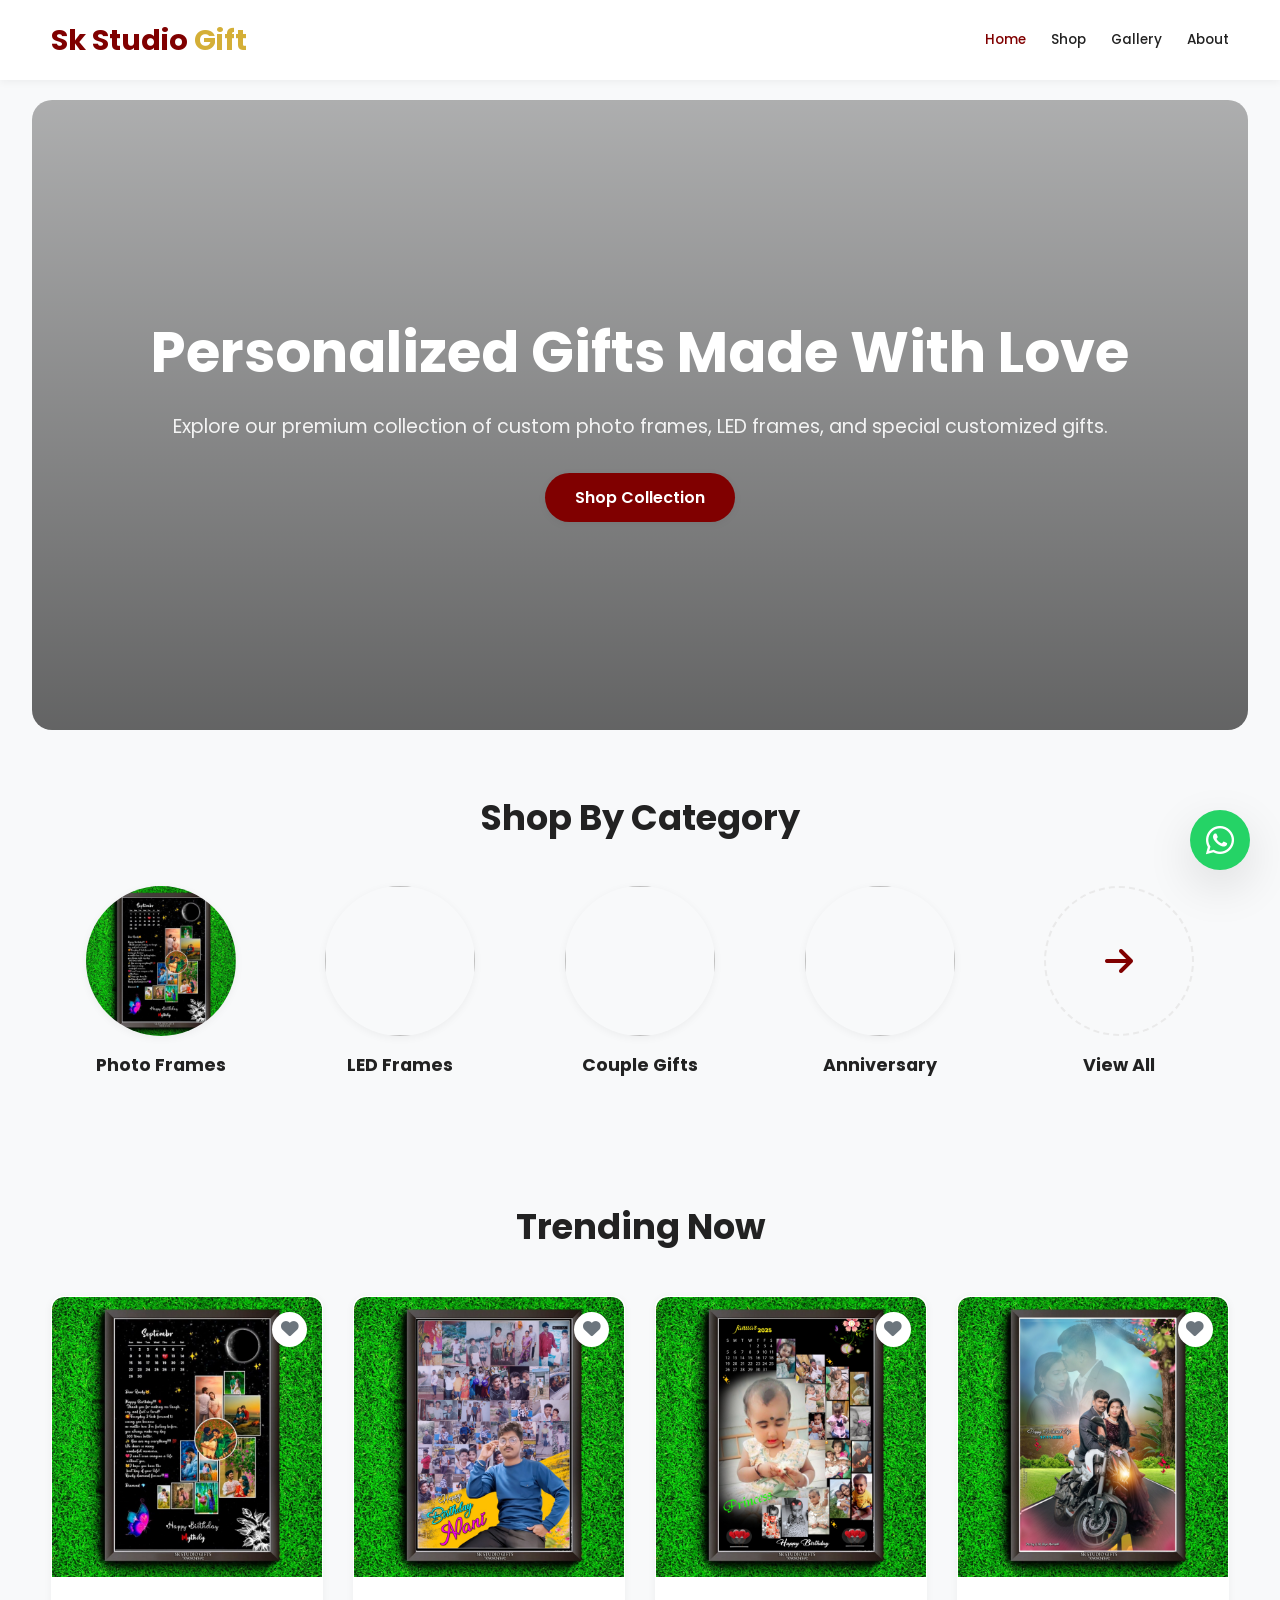
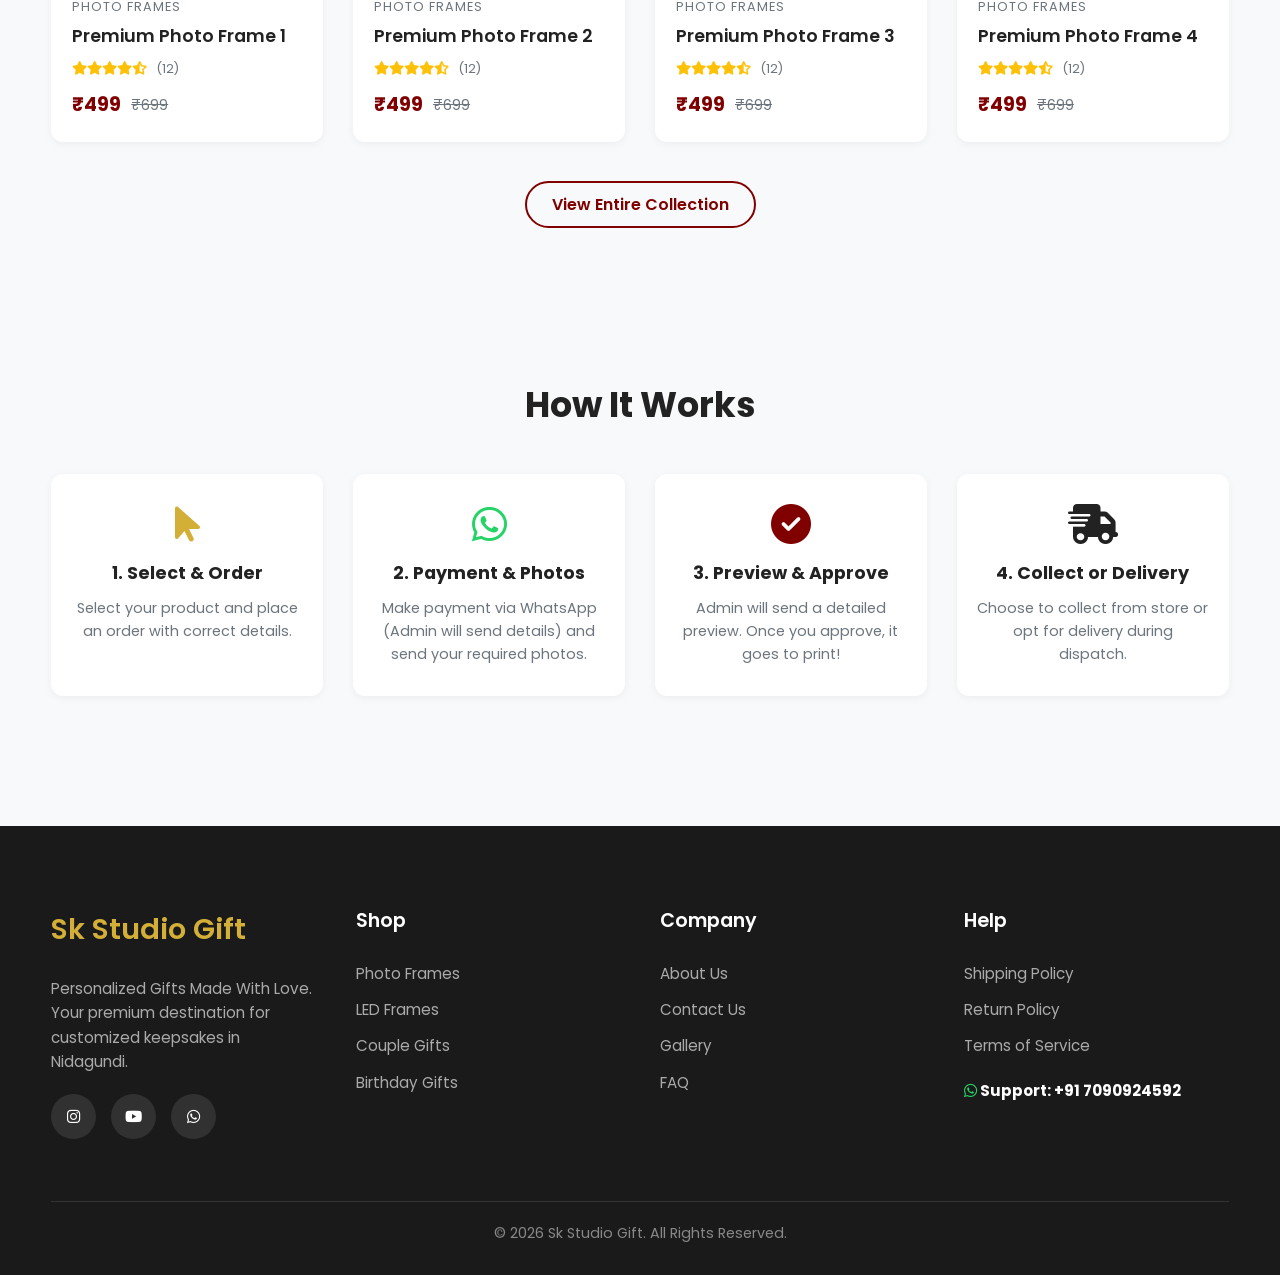
==== commit 3ab28683: "Update FAQ, mobile layout, and product image UI fixes" ====
--- a/index.html
+++ b/index.html
@@ -45,7 +45,7 @@
     </div>
     <div style="display: grid; grid-template-columns: repeat(auto-fit, minmax(200px, 1fr)); gap: 20px;">
       <a href="products.html?category=Photo+Frames" style="text-align:center; display:block;">
-        <img src="https://images.unsplash.com/photo-1581021469032-4740e53a992d?auto=format&fit=crop&w=300&q=80" style="border-radius:50%; width:150px; height:150px; object-fit:cover; margin:0 auto 15px; box-shadow:var(--shadow-sm);">
+        <img src="images/Frames/frame-1.jpeg" style="border-radius:50%; width:150px; height:150px; object-fit:cover; margin:0 auto 15px; box-shadow:var(--shadow-sm);">
         <h3 style="font-size:1.1rem; color:var(--text-dark);">Photo Frames</h3>
       </a>
       <a href="products.html?category=LED+Frames" style="text-align:center; display:block;">
--- a/css/style.css
+++ b/css/style.css
@@ -462,6 +462,10 @@
 .filter-checkbox:hover { color: var(--primary-color); }
 .filter-checkbox input { accent-color: var(--primary-color); width: 16px; height: 16px; }
 
+#mobile-filter-btn {
+  display: none;
+}
+
 .price-range-slider {
   width: 100%;
   margin: 15px 0;
@@ -516,7 +520,8 @@
 .main-image {
   width: 100%;
   height: 500px;
-  object-fit: cover;
+  object-fit: contain;
+  background: #fcfcfc;
   border-radius: var(--radius-md);
   box-shadow: var(--shadow-sm);
   margin-bottom: 20px;
@@ -842,6 +847,10 @@
 }
 
 @media (max-width: 768px) {
+  #mobile-filter-btn { display: block; }
+  .shop-sidebar-content { display: none; }
+  .shop-sidebar-content.active { display: block; }
+  
   .nav-left { gap: 15px; }
   .nav-links {
     position: fixed;
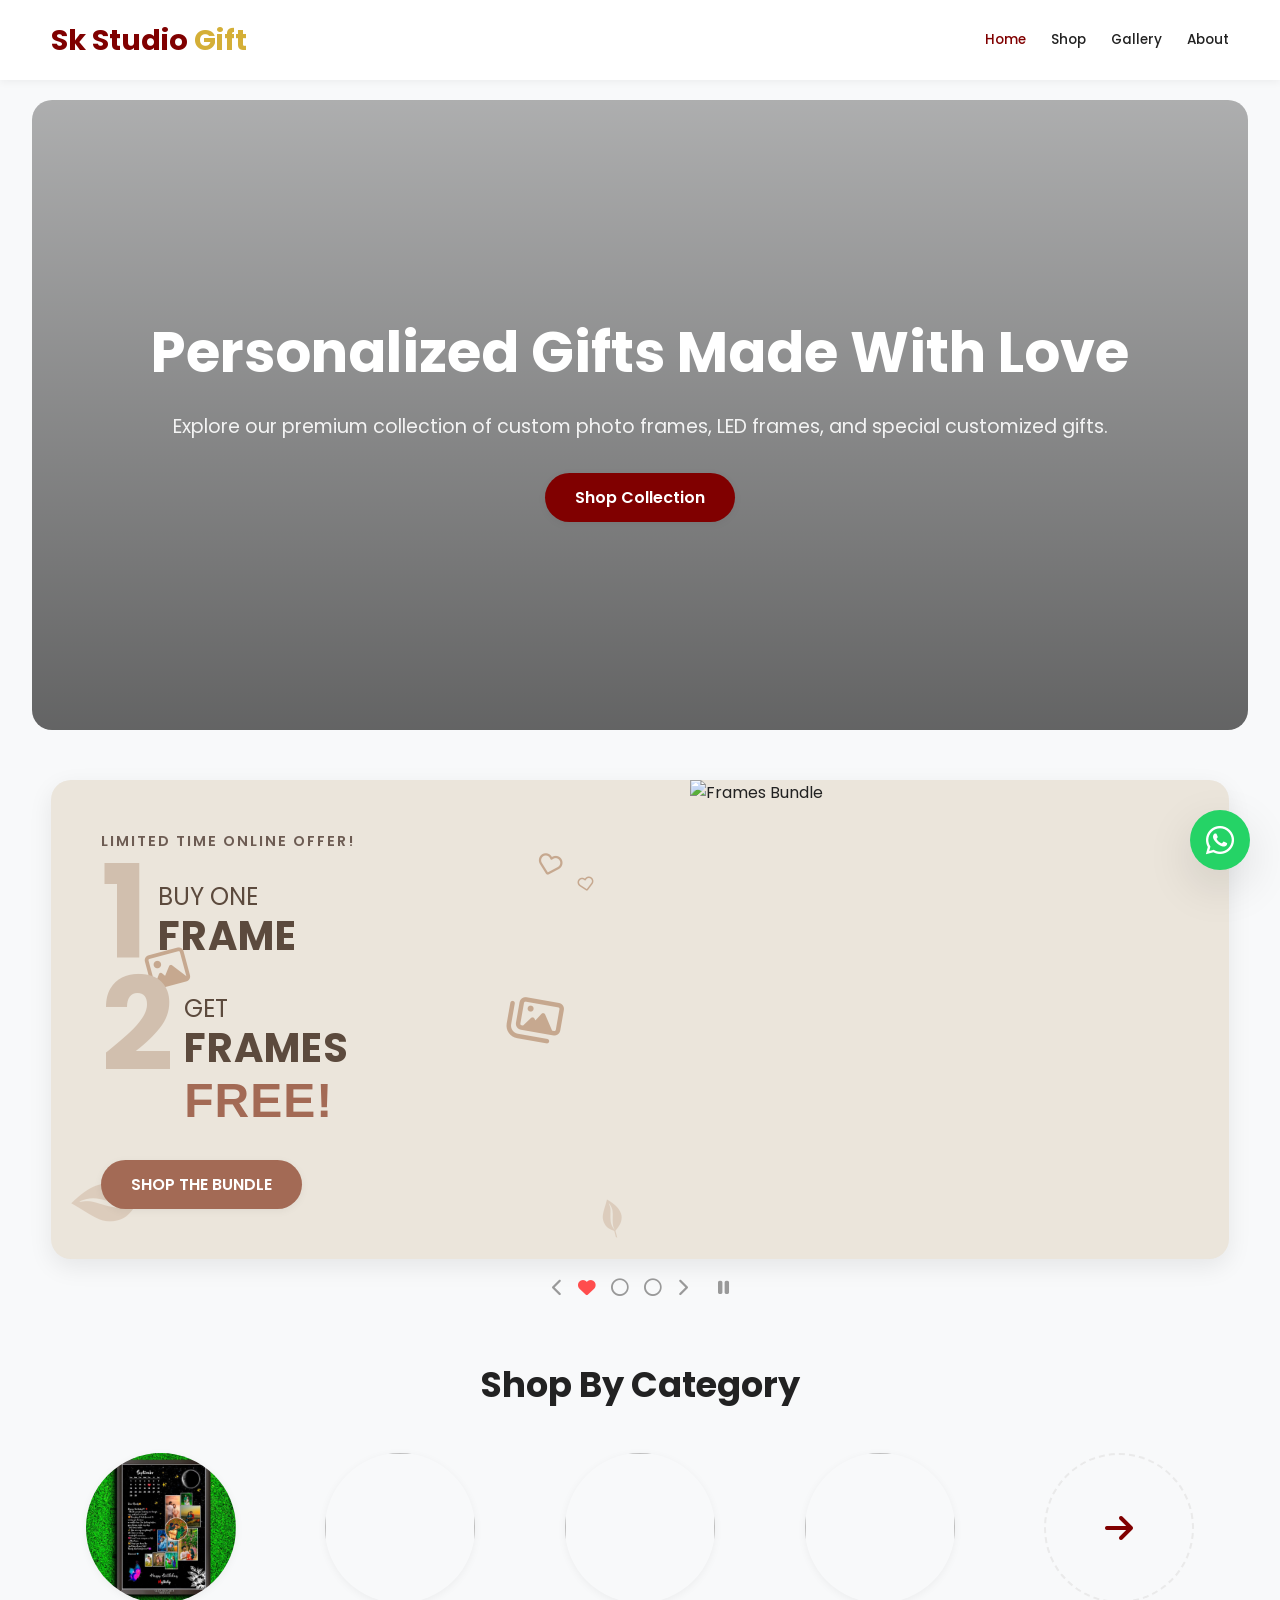
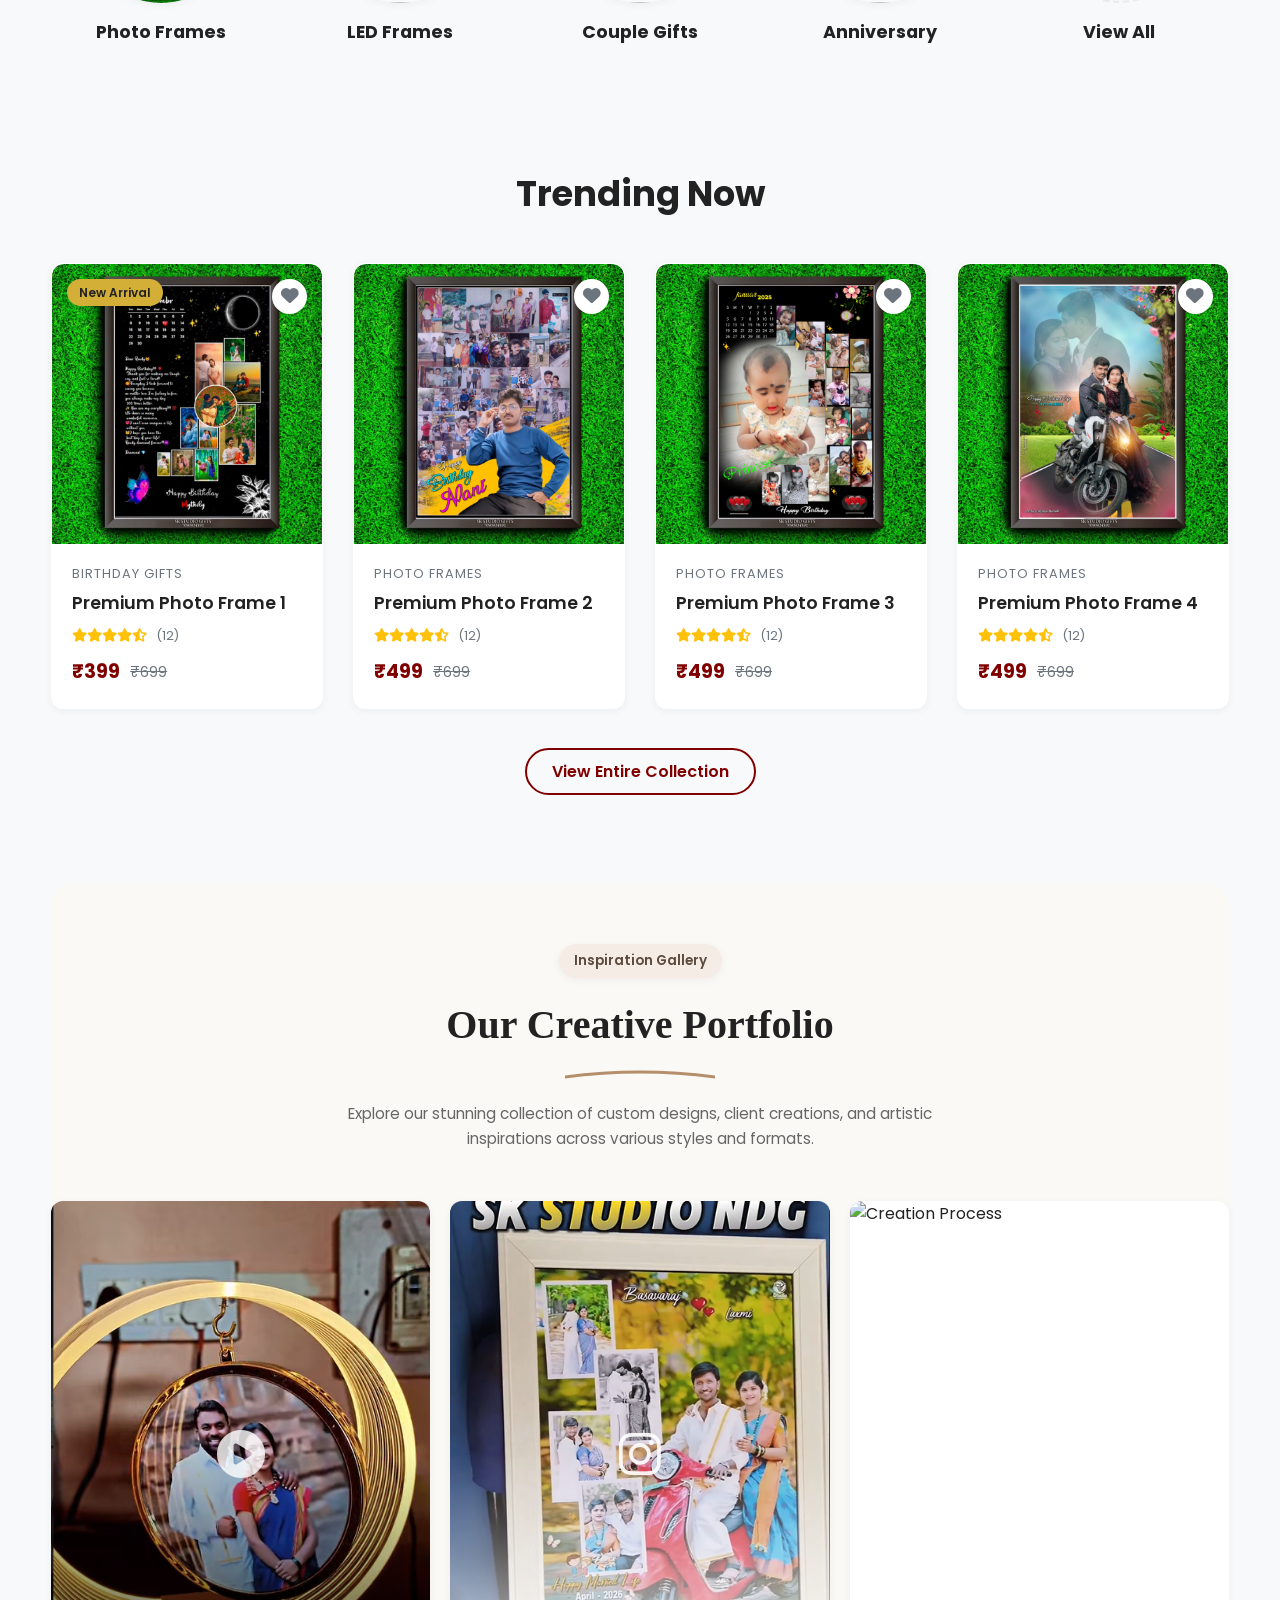
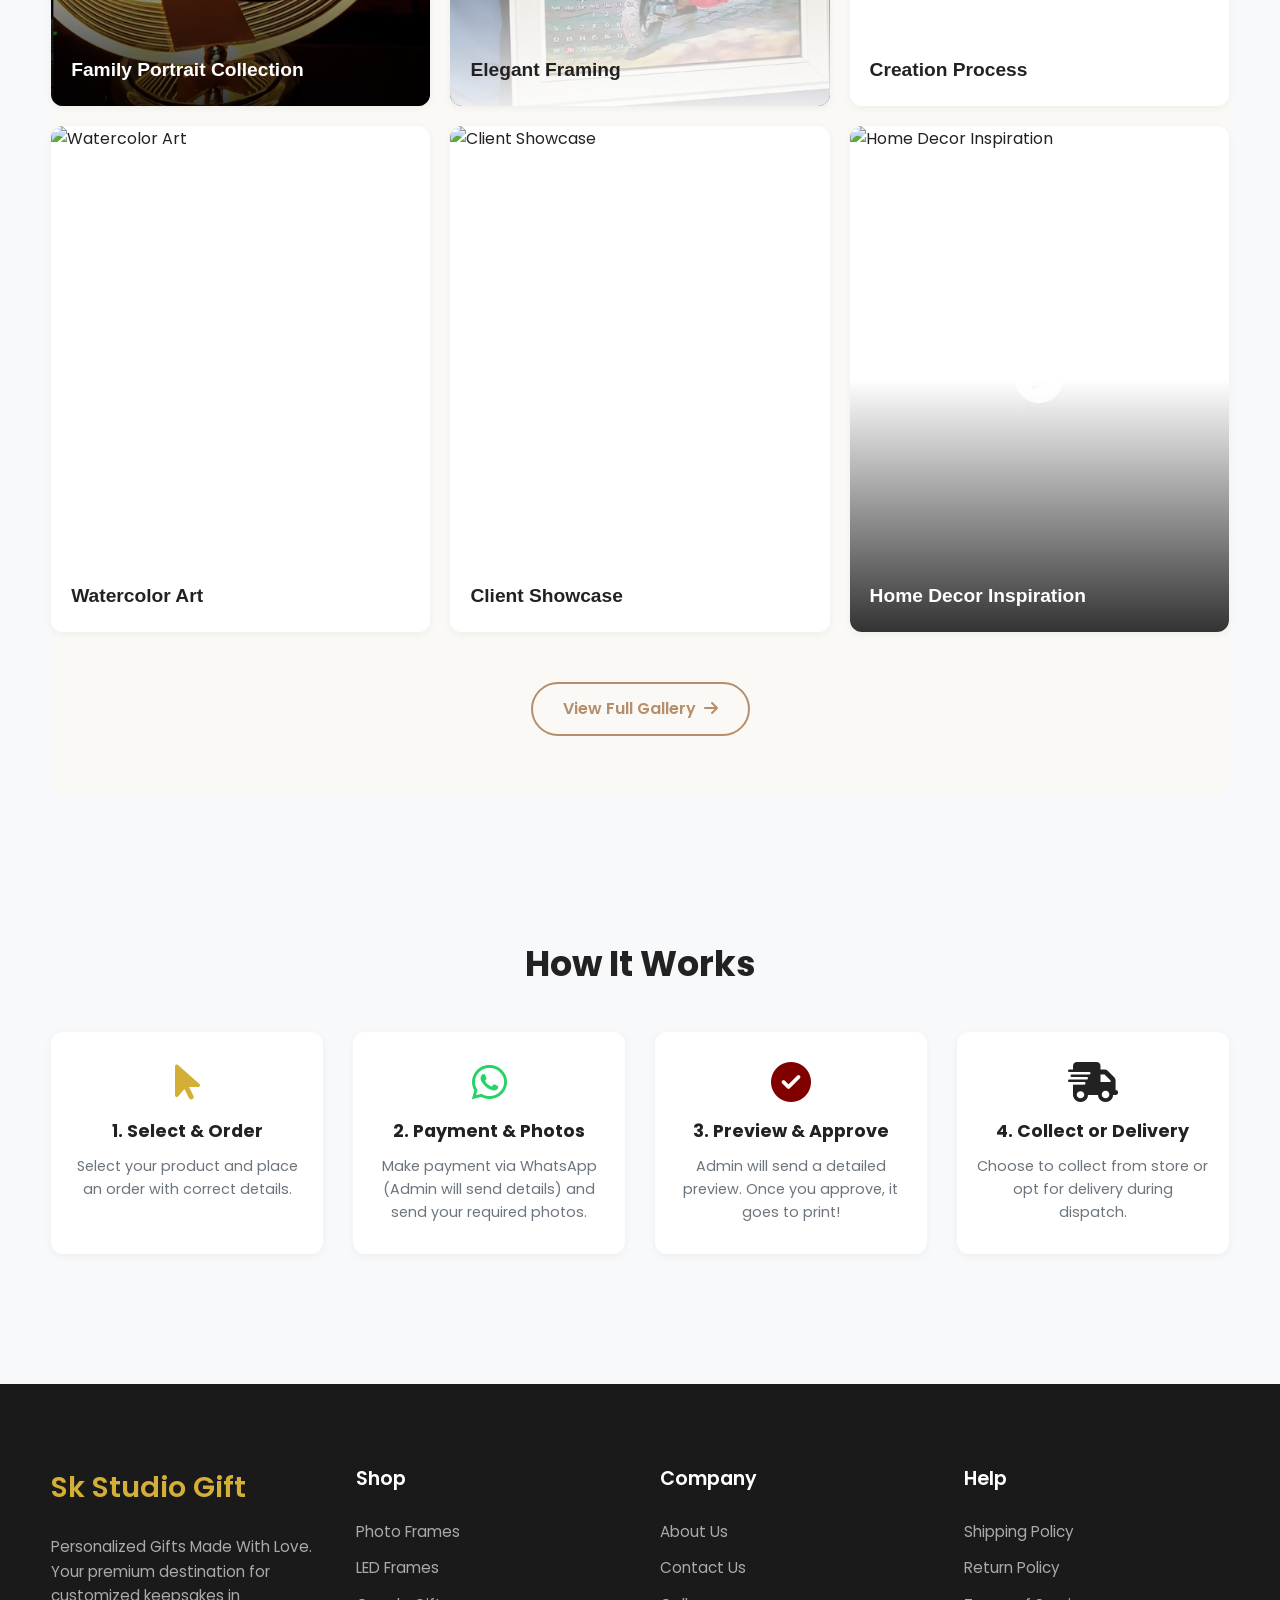
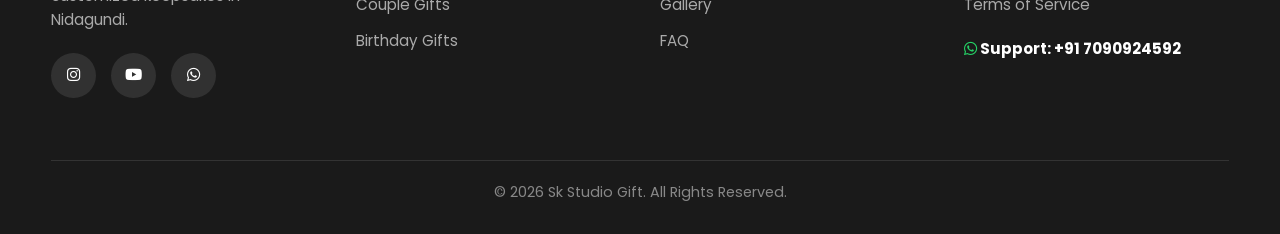
==== commit 6149a69e: "Update About page redesign, dynamic gallery, and sound popups" ====
--- a/index.html
+++ b/index.html
@@ -38,6 +38,46 @@
     </div>
   </section>
 
+  <!-- Promo Banner / Offer Slider -->
+  <section class="container" style="margin-top: 50px; margin-bottom: 50px;">
+    <div class="promo-banner">
+      <div class="promo-left">
+        <!-- Decorative Icons -->
+        <i class="far fa-heart" style="position:absolute; top:15%; right:20%; color:#C6A88F; font-size:1.5rem; transform:rotate(15deg);"></i>
+        <i class="far fa-heart" style="position:absolute; top:20%; right:15%; color:#C6A88F; font-size:1rem; transform:rotate(-10deg);"></i>
+        <i class="far fa-image" style="position:absolute; top:35%; left:15%; color:#C6A88F; font-size:2.5rem; transform:rotate(-15deg);"></i>
+        <i class="far fa-images" style="position:absolute; top:45%; right:20%; color:#C6A88F; font-size:3rem; transform:rotate(10deg);"></i>
+        <i class="fab fa-envira" style="position:absolute; bottom:5%; left:5%; color:#C6A88F; font-size:4rem; transform:rotate(-45deg); opacity:0.4;"></i>
+        <i class="fab fa-envira" style="position:absolute; bottom:5%; right:10%; color:#C6A88F; font-size:2rem; transform:rotate(30deg); opacity:0.4;"></i>
+
+        <div class="promo-badge">LIMITED TIME ONLINE OFFER!</div>
+        
+        <div class="promo-text-group" style="margin-bottom: 20px;">
+          <span class="promo-number">1</span>
+          <div class="promo-text" style="padding-top: 10px;">BUY ONE<br><strong>FRAME</strong></div>
+        </div>
+        
+        <div class="promo-text-group">
+          <span class="promo-number">2</span>
+          <div class="promo-text" style="padding-top: 10px;">GET<br><strong>FRAMES</strong><br><span class="free-text">FREE!</span></div>
+        </div>
+        
+        <a href="products.html" class="btn-primary promo-btn">SHOP THE BUNDLE</a>
+      </div>
+      <div class="promo-right">
+        <img src="https://images.unsplash.com/photo-1513519245088-0e12902e5a38?auto=format&fit=crop&w=800&q=80" alt="Frames Bundle">
+      </div>
+    </div>
+    <div class="promo-controls">
+      <i class="fas fa-chevron-left" style="cursor:pointer;"></i>
+      <i class="fas fa-heart active-dot" style="cursor:pointer;"></i>
+      <i class="far fa-circle" style="cursor:pointer;"></i>
+      <i class="far fa-circle" style="cursor:pointer;"></i>
+      <i class="fas fa-chevron-right" style="cursor:pointer;"></i>
+      <i class="fas fa-pause" style="margin-left: 15px; cursor:pointer;"></i>
+    </div>
+  </section>
+
   <!-- Categories -->
   <section class="container">
     <div class="section-title">
@@ -79,6 +119,24 @@
     </div>
     <div style="text-align: center; margin-top: 50px;">
       <a href="products.html" class="btn-outline">View Entire Collection</a>
+    </div>
+  </section>
+
+  <!-- Our Creative Portfolio -->
+  <section class="container portfolio-section" style="padding: 60px 0; background: #faf9f6; border-radius: var(--radius-lg); margin-top: 40px; margin-bottom: 40px;">
+    <div class="portfolio-header" style="text-align: center; margin-bottom: 50px;">
+      <span class="badge" style="position:relative; top:0; left:0; display:inline-block; background: #f5ece5; color: #5C4A3D; margin-bottom: 15px; padding: 6px 15px; border-radius: 20px; font-weight: 600; font-size: 0.85rem;">Inspiration Gallery</span>
+      <h2 style="font-size: 2.5rem; font-family: 'Playfair Display', serif; color: #222; margin-bottom: 10px;">Our Creative Portfolio</h2>
+      <svg width="150" height="15" viewBox="0 0 150 15" style="margin: 0 auto; display: block;"><path d="M0,10 Q75,0 150,10" stroke="#b58e6b" fill="transparent" stroke-width="3" stroke-linecap="round"/></svg>
+      <p style="color: #666; max-width: 650px; margin: 20px auto 0; font-size: 0.95rem;">Explore our stunning collection of custom designs, client creations, and artistic inspirations across various styles and formats.</p>
+    </div>
+    
+    <div class="portfolio-grid" id="home-gallery-grid">
+      <!-- Injected via JavaScript from gallery.js -->
+    </div>
+    
+    <div style="text-align: center; margin-top: 50px;">
+      <a href="gallery.html" class="portfolio-btn-outline">View Full Gallery &nbsp;<i class="fas fa-arrow-right"></i></a>
     </div>
   </section>
 
@@ -158,6 +216,7 @@
   </footer>
 
   <script src="js/products.js"></script>
+  <script src="js/gallery.js"></script>
   <script src="js/script.js"></script>
 </body>
 </html>
--- a/css/style.css
+++ b/css/style.css
@@ -839,11 +839,527 @@
 }
 @keyframes spin { 0% { transform: rotate(0deg); } 100% { transform: rotate(360deg); } }
 
+/* --- Checkout Instructions Modal --- */
+.instructions-modal-overlay {
+  position: fixed;
+  top: 0;
+  left: 0;
+  width: 100%;
+  height: 100%;
+  background: rgba(0, 0, 0, 0.6);
+  backdrop-filter: blur(4px);
+  display: flex;
+  justify-content: center;
+  align-items: center;
+  z-index: 3000;
+  opacity: 0;
+  visibility: hidden;
+  transition: all 0.3s ease;
+}
+
+.instructions-modal-overlay.show {
+  opacity: 1;
+  visibility: visible;
+}
+
+.instructions-modal-content {
+  background: var(--bg-light);
+  width: 90%;
+  max-width: 550px;
+  border-radius: var(--radius-md);
+  box-shadow: var(--shadow-lg);
+  transform: translateY(30px);
+  transition: transform 0.3s ease;
+  overflow: hidden;
+  display: flex;
+  flex-direction: column;
+  max-height: 90vh;
+}
+
+.instructions-modal-overlay.show .instructions-modal-content {
+  transform: translateY(0);
+}
+
+.instructions-modal-header {
+  padding: 20px 25px;
+  border-bottom: 1px solid var(--border-color);
+  background: #fdfdfd;
+}
+
+.instructions-modal-header h3 {
+  font-size: 1.25rem;
+  color: var(--text-dark);
+  margin: 0;
+  display: flex;
+  align-items: center;
+  gap: 10px;
+}
+
+.instructions-modal-body {
+  padding: 25px;
+  overflow-y: auto;
+}
+
+.instructions-list {
+  display: flex;
+  flex-direction: column;
+  gap: 15px;
+}
+
+.instructions-list li {
+  font-size: 0.95rem;
+  color: var(--text-dark);
+  line-height: 1.5;
+  background: var(--bg-body);
+  padding: 12px 15px;
+  border-radius: var(--radius-sm);
+  border-left: 3px solid var(--secondary-color);
+}
+
+.instructions-list li strong {
+  color: var(--primary-color);
+}
+
+.instructions-modal-footer {
+  padding: 20px 25px;
+  border-top: 1px solid var(--border-color);
+  background: #fdfdfd;
+}
+
+/* --- Promo Banner / Offer Slider --- */
+.promo-banner {
+  display: flex;
+  background: #EBE5DB;
+  border-radius: var(--radius-lg);
+  overflow: hidden;
+  box-shadow: var(--shadow-md);
+  min-height: 400px;
+}
+.promo-left {
+  flex: 1;
+  padding: 50px;
+  display: flex;
+  flex-direction: column;
+  justify-content: center;
+  position: relative;
+}
+.promo-right {
+  flex: 1;
+}
+.promo-right img {
+  width: 100%;
+  height: 100%;
+  object-fit: cover;
+  border-radius: 0;
+}
+.promo-badge {
+  font-size: 0.9rem;
+  letter-spacing: 2px;
+  color: #6D5C53;
+  margin-bottom: 20px;
+  font-weight: 600;
+  z-index: 2;
+}
+.promo-text-group {
+  display: flex;
+  align-items: flex-start;
+  gap: 10px;
+  position: relative;
+  z-index: 2;
+}
+.promo-number {
+  font-size: 8rem;
+  font-weight: 700;
+  color: #d1bfae; /* Solid beige/gold color instead of transparent */
+  line-height: 0.8;
+  margin-top: -10px; /* Slight tweak to align visually */
+}
+.promo-text {
+  font-size: 1.5rem;
+  color: #5C4A3D;
+  line-height: 1.2;
+  padding-top: 10px;
+}
+.promo-text strong {
+  font-size: 2.5rem;
+  font-weight: 700;
+  letter-spacing: 1px;
+}
+.free-text {
+  font-size: 3rem;
+  font-weight: 800;
+  color: #A36A55;
+  letter-spacing: 1px;
+}
+.promo-btn {
+  background-color: #A36A55;
+  color: white;
+  margin-top: 30px;
+  width: fit-content;
+  border-radius: 30px;
+  padding: 12px 30px;
+  font-weight: 600;
+  z-index: 2;
+}
+.promo-controls {
+  display: flex;
+  justify-content: center;
+  align-items: center;
+  gap: 15px;
+  margin-top: 20px;
+  color: #999;
+  font-size: 1.1rem;
+}
+.promo-controls .active-dot {
+  color: #ff4d4d;
+}
+
+/* --- Creative Portfolio Section --- */
+.portfolio-grid {
+  display: grid;
+  grid-template-columns: repeat(3, 1fr);
+  gap: 20px;
+}
+.portfolio-item {
+  position: relative;
+  border-radius: var(--radius-md);
+  overflow: hidden;
+  aspect-ratio: 3 / 4;
+  box-shadow: var(--shadow-sm);
+  cursor: pointer;
+  background: white;
+}
+.portfolio-item img {
+  width: 100%;
+  height: 100%;
+  object-fit: cover;
+  transition: transform 0.5s ease;
+}
+.portfolio-overlay, .portfolio-overlay-light {
+  position: absolute;
+  bottom: 0; left: 0; width: 100%;
+  padding: 25px 20px;
+  display: flex;
+  flex-direction: column;
+  justify-content: flex-end;
+  height: 50%;
+  pointer-events: none;
+}
+.portfolio-overlay {
+  background: linear-gradient(transparent, rgba(0,0,0,0.8));
+  color: white;
+}
+.portfolio-overlay-light {
+  background: linear-gradient(transparent, rgba(255,255,255,0.9));
+  color: #222;
+}
+.play-icon {
+  position: absolute;
+  top: 50%; left: 50%;
+  transform: translate(-50%, -50%);
+  font-size: 3rem;
+  color: rgba(255,255,255,0.8);
+  transition: all 0.3s;
+  pointer-events: none;
+  z-index: 2;
+}
+.portfolio-item:hover .play-icon {
+  transform: translate(-50%, -50%) scale(1.1);
+  color: white !important;
+}
+.portfolio-item:hover img {
+  transform: scale(1.05);
+}
+.portfolio-title {
+  font-size: 1.2rem;
+  font-weight: 800;
+  margin: 0;
+  line-height: 1.2;
+}
+.portfolio-btn-outline {
+  display: inline-block;
+  color: #b58e6b;
+  border: 2px solid #b58e6b;
+  padding: 12px 30px;
+  border-radius: 30px;
+  font-weight: 600;
+  transition: var(--transition);
+}
+.portfolio-btn-outline:hover {
+  background: #b58e6b;
+  color: white;
+}
+
+/* --- About Page Redesign --- */
+.about-grid {
+  display: grid;
+  grid-template-columns: 1fr 1fr;
+  gap: 50px;
+  align-items: center;
+}
+.story-text {
+  font-size: 1.1rem;
+  line-height: 1.8;
+  color: var(--text-muted);
+  margin-bottom: 20px;
+}
+.about-socials {
+  display: flex;
+  gap: 15px;
+  flex-wrap: wrap;
+}
+.btn-social {
+  padding: 10px 20px;
+  border-radius: 30px;
+  font-weight: 600;
+  display: inline-flex;
+  align-items: center;
+  gap: 8px;
+  transition: var(--transition);
+  color: white;
+  text-decoration: none;
+}
+.btn-social.instagram { background: linear-gradient(45deg, #f09433 0%, #e6683c 25%, #dc2743 50%, #cc2366 75%, #bc1888 100%); }
+.btn-social.youtube { background: #FF0000; }
+.btn-social.whatsapp { background: #25D366; }
+.btn-social:hover { transform: translateY(-3px); box-shadow: 0 5px 15px rgba(0,0,0,0.2); color: white;}
+
+.shop-photos-grid {
+  display: grid;
+  grid-template-columns: 1fr 1fr;
+  gap: 15px;
+  grid-template-areas:
+    "main main"
+    "sub1 sub2";
+}
+.shop-photo-card {
+  position: relative;
+  border-radius: var(--radius-md);
+  overflow: hidden;
+  box-shadow: var(--shadow-sm);
+  transition: transform 0.4s ease;
+}
+.shop-photo-card:hover { transform: scale(1.03); z-index: 10;}
+.shop-photo-card img {
+  width: 100%;
+  height: 100%;
+  object-fit: cover;
+  display: block;
+}
+.shop-photo-card.main-photo {
+  grid-area: main;
+  height: 300px;
+}
+.shop-photo-card.sub-photo-1 { grid-area: sub1; height: 200px; }
+.shop-photo-card.sub-photo-2 { grid-area: sub2; height: 200px; }
+.photo-caption {
+  position: absolute;
+  bottom: 0; left: 0; width: 100%;
+  background: linear-gradient(transparent, rgba(0,0,0,0.8));
+  color: white;
+  padding: 20px;
+  font-weight: 600;
+  font-size: 1.1rem;
+}
+
+/* Owner Section */
+.owner-section {
+  display: flex;
+  align-items: center;
+  gap: 40px;
+  max-width: 900px;
+  margin: 0 auto;
+  background: white;
+  padding: 40px;
+  border-radius: var(--radius-lg);
+  box-shadow: var(--shadow-md);
+}
+.owner-photo {
+  flex-shrink: 0;
+  width: 250px;
+  height: 250px;
+  border-radius: 50%;
+  overflow: hidden;
+  border: 5px solid white;
+  box-shadow: var(--shadow-lg);
+}
+.owner-photo img {
+  width: 100%;
+  height: 100%;
+  object-fit: cover;
+}
+.owner-info h3 {
+  font-size: 2rem;
+  margin-bottom: 5px;
+  color: var(--text-dark);
+}
+.owner-role {
+  color: var(--secondary-color);
+  font-weight: 600;
+  text-transform: uppercase;
+  letter-spacing: 1px;
+  margin-bottom: 20px;
+  font-size: 0.9rem;
+}
+.owner-bio {
+  font-size: 1.1rem;
+  line-height: 1.8;
+  color: var(--text-muted);
+  font-style: italic;
+  position: relative;
+}
+
+/* Why Choose Us Features */
+.features-grid {
+  display: grid;
+  grid-template-columns: repeat(3, 1fr);
+  gap: 30px;
+}
+.feature-card {
+  background: white;
+  padding: 40px 30px;
+  border-radius: var(--radius-md);
+  box-shadow: var(--shadow-sm);
+  text-align: center;
+  transition: transform 0.3s ease;
+  border-bottom: 3px solid transparent;
+}
+.feature-card:hover {
+  transform: translateY(-10px);
+  border-bottom-color: var(--primary-color);
+  box-shadow: var(--shadow-lg);
+}
+.feature-icon {
+  width: 70px;
+  height: 70px;
+  background: rgba(181, 142, 107, 0.1);
+  color: var(--primary-color);
+  border-radius: 50%;
+  display: flex;
+  align-items: center;
+  justify-content: center;
+  font-size: 1.8rem;
+  margin: 0 auto 20px;
+  transition: all 0.3s ease;
+}
+.feature-card:hover .feature-icon {
+  background: var(--primary-color);
+  color: white;
+}
+.feature-card h3 {
+  font-size: 1.2rem;
+  margin-bottom: 15px;
+  color: var(--text-dark);
+}
+.feature-card p {
+  color: var(--text-muted);
+  font-size: 0.95rem;
+  line-height: 1.6;
+}
+
+/* Shop Location */
+.location-grid {
+  display: grid;
+  grid-template-columns: 1fr 2fr;
+  gap: 30px;
+  background: white;
+  border-radius: var(--radius-lg);
+  overflow: hidden;
+  box-shadow: var(--shadow-md);
+}
+.location-info {
+  padding: 40px;
+  display: flex;
+  align-items: center;
+}
+.address-card {
+  width: 100%;
+}
+.address-icon {
+  width: 50px;
+  height: 50px;
+  background: var(--secondary-color);
+  color: white;
+  border-radius: 50%;
+  display: flex;
+  align-items: center;
+  justify-content: center;
+  font-size: 1.5rem;
+  margin-bottom: 20px;
+}
+.address-text h3 {
+  font-size: 1.3rem;
+  margin-bottom: 10px;
+}
+.address-text p {
+  color: var(--text-muted);
+  line-height: 1.6;
+}
+.map-container {
+  width: 100%;
+  height: 100%;
+  min-height: 400px;
+}
+
+/* --- Dynamic Size Warning Popup & Animations --- */
+@keyframes shake {
+  0%, 100% { transform: translateX(0); }
+  20%, 60% { transform: translateX(-5px); }
+  40%, 80% { transform: translateX(5px); }
+}
+
+.shake-error {
+  animation: shake 0.4s ease-in-out;
+}
+
+.border-error {
+  border-color: #e74c3c !important;
+  box-shadow: 0 0 8px rgba(231, 76, 60, 0.4) !important;
+}
+
+.size-warning-popup {
+  position: fixed;
+  top: 20px;
+  left: 50%;
+  transform: translateX(-50%) translateY(-20px);
+  background: white;
+  color: #e74c3c;
+  padding: 15px 25px;
+  border-radius: var(--radius-md);
+  box-shadow: 0 10px 30px rgba(0,0,0,0.15);
+  display: flex;
+  align-items: center;
+  gap: 10px;
+  font-weight: 600;
+  font-size: 1.1rem;
+  z-index: 10000;
+  opacity: 0;
+  pointer-events: none;
+  transition: all 0.3s cubic-bezier(0.175, 0.885, 0.32, 1.275);
+  border-left: 4px solid #e74c3c;
+}
+
+.size-warning-popup i {
+  font-size: 1.3rem;
+}
+
+.size-warning-popup.show {
+  opacity: 1;
+  transform: translateX(-50%) translateY(0);
+}
+
 /* --- Responsive --- */
 @media (max-width: 992px) {
   .product-details-container { grid-template-columns: 1fr; }
   .shop-layout { flex-direction: column; }
   .shop-sidebar { width: 100%; }
+  .product-gallery { position: relative; top: 0; }
+  
+  /* About Page */
+  .about-grid { grid-template-columns: 1fr; }
+  .owner-section { flex-direction: column; text-align: center; }
+  .features-grid { grid-template-columns: repeat(2, 1fr); }
+  .location-grid { grid-template-columns: 1fr; }
 }
 
 @media (max-width: 768px) {
@@ -871,4 +1387,26 @@
   .product-image-container { height: 180px; }
   .hero h2 { font-size: 2.2rem; }
   .whatsapp-sticky { bottom: 20px; right: 20px; width: 50px; height: 50px; font-size: 1.5rem; }
-}
+  
+  /* New Home Page Sections */
+  .promo-banner { flex-direction: column; }
+  .promo-left { padding: 30px 20px; }
+  .promo-number { font-size: 6rem; }
+  .promo-right { min-height: 250px; }
+  
+  .portfolio-grid { grid-template-columns: repeat(2, 1fr); }
+  
+  /* About Page */
+  .features-grid { grid-template-columns: 1fr; }
+  .about-socials { justify-content: center; }
+  .story-text { text-align: center; }
+  .section-title h2 { font-size: 2rem; }
+  .section-title { text-align: center !important; }
+}
+
+@media (max-width: 480px) {
+  .product-grid { grid-template-columns: 1fr; }
+  .portfolio-grid { grid-template-columns: 1fr; }
+  .shop-photos-grid { grid-template-columns: 1fr; grid-template-areas: "main" "sub1" "sub2"; }
+  .shop-photo-card.main-photo { height: 250px; }
+}
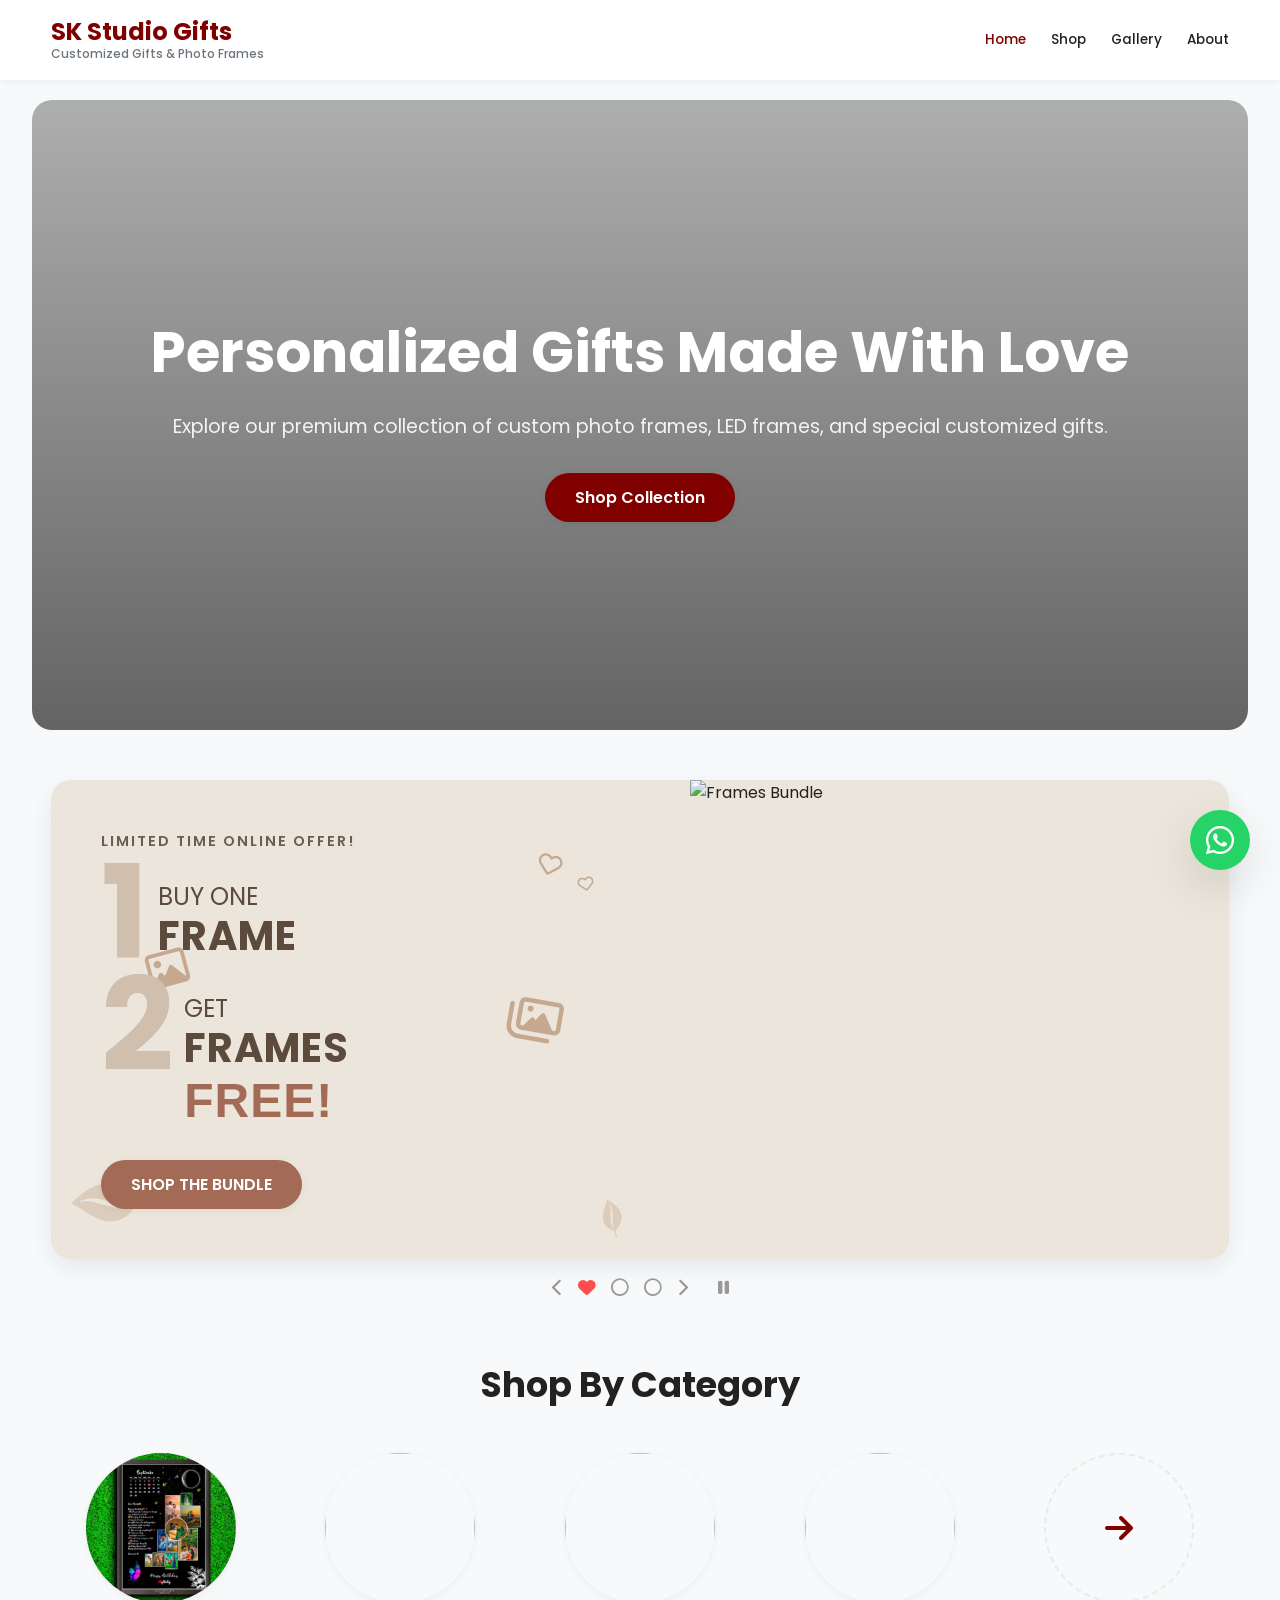
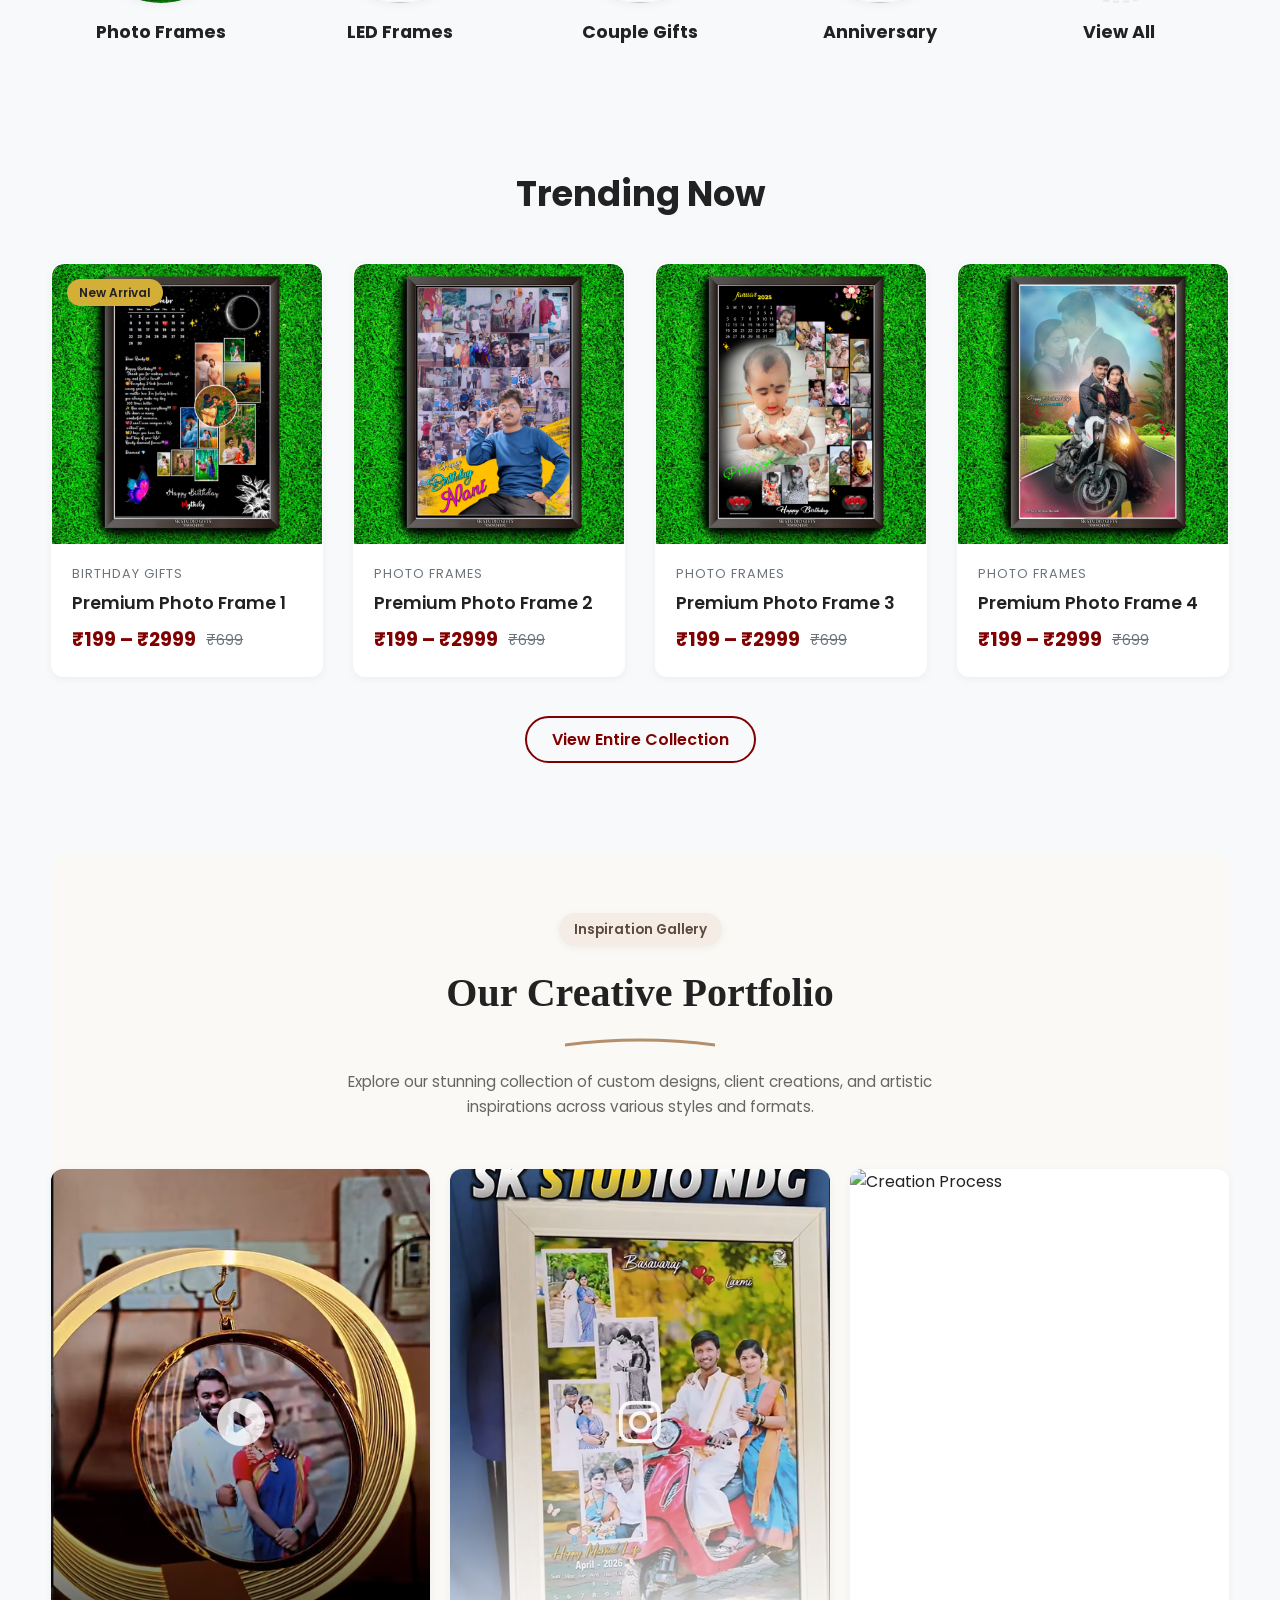
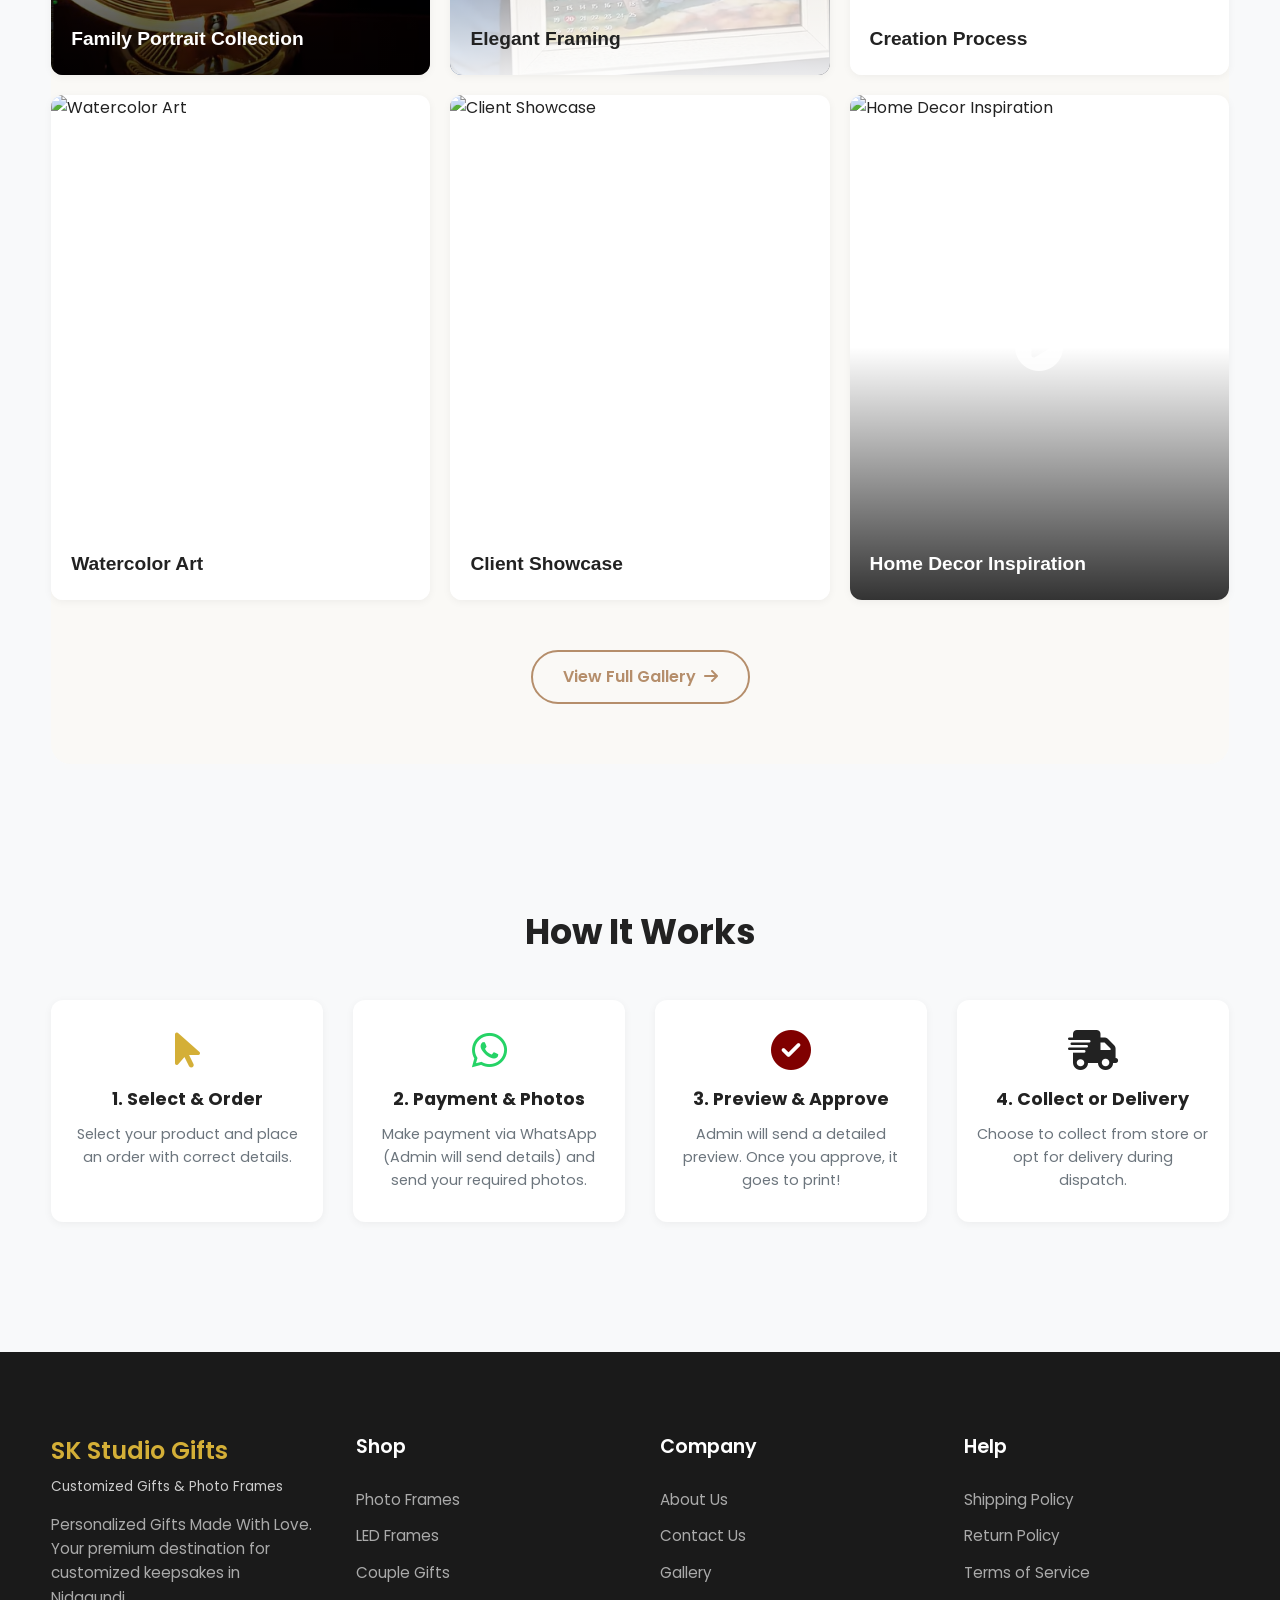
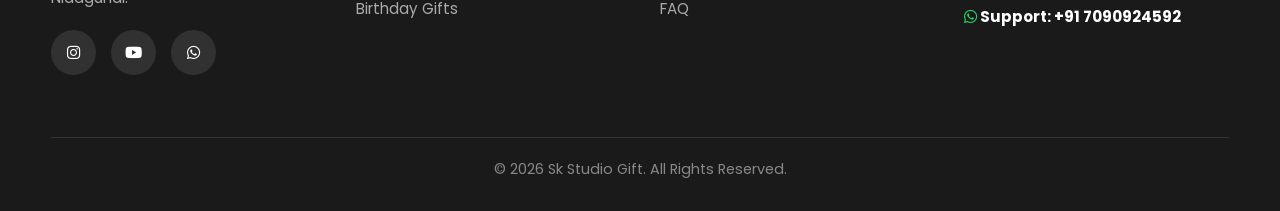
==== commit e5ff0a5b: "Update layout, responsive fixes, checkout date, and WhatsApp message format" ====
--- a/index.html
+++ b/index.html
@@ -16,7 +16,10 @@
       <div class="nav-left">
         <div class="menu-toggle"><i class="fas fa-bars"></i></div>
         <div class="logo">
-          <a href="index.html"><h1>Sk Studio <span>Gift</span></h1></a>
+          <a href="index.html" style="display:flex; flex-direction:column; line-height:1.2;">
+            <h1 style="font-size: 1.5rem; color: var(--primary-color); font-weight: 700; margin: 0;">SK Studio Gifts</h1>
+            <span style="font-size: 0.75rem; color: var(--text-muted); font-weight: 500;">Customized Gifts & Photo Frames</span>
+          </a>
         </div>
       </div>
       
@@ -179,7 +182,8 @@
     <div class="container">
       <div class="footer-grid">
         <div class="footer-col">
-          <h3 style="color:var(--secondary-color); font-size:1.8rem;">Sk Studio Gift</h3>
+          <h3 style="color:var(--secondary-color); font-size:1.5rem; margin-bottom: 5px;">SK Studio Gifts</h3>
+          <p style="font-size: 0.85rem; color: #ccc; margin-bottom: 15px; margin-top: 0;">Customized Gifts & Photo Frames</p>
           <p>Personalized Gifts Made With Love. Your premium destination for customized keepsakes in Nidagundi.</p>
           <div class="footer-socials">
             <a href="https://www.instagram.com/sk_studio_gifts01?igsh=MThpdHVxa2ZpZGdzNQ%3D%3D" target="_blank"><i class="fab fa-instagram"></i></a>
--- a/css/style.css
+++ b/css/style.css
@@ -1405,8 +1405,292 @@
 }
 
 @media (max-width: 480px) {
-  .product-grid { grid-template-columns: 1fr; }
+  .product-grid { grid-template-columns: repeat(2, 1fr); gap: 10px; }
   .portfolio-grid { grid-template-columns: 1fr; }
   .shop-photos-grid { grid-template-columns: 1fr; grid-template-areas: "main" "sub1" "sub2"; }
   .shop-photo-card.main-photo { height: 250px; }
 }
+
+.frame-option { border: 2px solid var(--border-color); border-radius: var(--radius-sm); padding: 10px; cursor: pointer; text-align: center; transition: all 0.3s ease; } 
+.frame-option:hover { border-color: var(--primary-color); } 
+.frame-option.selected { border-color: var(--primary-color); background: rgba(212, 175, 55, 0.1); box-shadow: 0 0 10px rgba(212, 175, 55, 0.3); } 
+.frame-option img { width: 100%; height: 80px; object-fit: cover; border-radius: 4px; margin-bottom: 8px; } 
+.frame-option span { font-weight: 600; font-size: 0.9rem; }
+
+.size-option { border: 1px solid #ddd; border-radius: 4px; padding: 12px 10px; cursor: pointer; text-align: center; font-size: 0.95rem; font-weight: 600; transition: all 0.2s ease; background: white; } 
+.size-option:hover { border-color: #800000; } 
+.size-option.selected { border-color: #800000; color: #800000; background: #fffcfc; }
+
+/* Order Customization Modal Styles */
+.order-modal-overlay {
+  display: none;
+  position: fixed;
+  top: 0; left: 0; width: 100%; height: 100%;
+  background: rgba(0,0,0,0.6);
+  backdrop-filter: blur(5px);
+  z-index: 999999;
+  justify-content: center;
+  align-items: center;
+  padding: 20px;
+}
+.order-modal-overlay.show {
+  display: flex;
+  animation: fadeIn 0.3s ease;
+}
+.order-modal-content {
+  background: #fff;
+  border-radius: var(--radius-md);
+  width: 100%;
+  max-width: 600px;
+  max-height: 90vh;
+  display: flex;
+  flex-direction: column;
+  box-shadow: 0 15px 35px rgba(0,0,0,0.2);
+  overflow: hidden;
+  animation: slideUp 0.3s ease;
+}
+.order-modal-header {
+  padding: 20px;
+  border-bottom: 1px solid #eee;
+  display: flex;
+  justify-content: space-between;
+  align-items: center;
+  background: #fcfcfc;
+}
+.order-modal-header h2 {
+  font-size: 1.3rem;
+  margin: 0;
+  color: var(--text-dark);
+}
+.order-modal-close {
+  background: none;
+  border: none;
+  font-size: 1.8rem;
+  line-height: 1;
+  cursor: pointer;
+  color: var(--text-muted);
+}
+.order-modal-body {
+  padding: 20px;
+  overflow-y: auto;
+  flex: 1;
+}
+.modal-product-header {
+  display: flex;
+  gap: 15px;
+  align-items: center;
+  margin-bottom: 15px;
+}
+.modal-product-header img {
+  width: 80px;
+  height: 80px;
+  object-fit: cover;
+  border-radius: 8px;
+  border: 1px solid #eee;
+}
+.modal-product-info h3 {
+  margin: 0 0 5px 0;
+  font-size: 1.2rem;
+}
+.modal-instruction {
+  font-size: 0.85rem;
+  color: var(--primary-color);
+  font-weight: 500;
+  margin: 0;
+}
+.modal-notice {
+  font-size: 0.9rem;
+  color: var(--text-muted);
+  background: #fff9e6;
+  padding: 10px;
+  border-radius: 4px;
+  border-left: 3px solid #ffc107;
+  margin-bottom: 20px;
+}
+.modal-frame-grid, .modal-size-grid {
+  display: grid;
+  grid-template-columns: repeat(3, 1fr);
+  gap: 10px;
+  margin-top: 15px;
+}
+.modal-frame-option {
+  border: 2px solid #eee;
+  border-radius: 8px;
+  padding: 8px;
+  text-align: center;
+  cursor: pointer;
+  transition: all 0.2s ease;
+}
+.modal-frame-option:hover, .modal-frame-option.selected {
+  border-color: var(--primary-color);
+}
+.modal-frame-option.selected {
+  background: #fffcfc;
+  box-shadow: 0 0 10px rgba(128, 0, 0, 0.1);
+}
+.modal-frame-option img {
+  width: 100%;
+  height: 60px;
+  object-fit: cover;
+  border-radius: 4px;
+  margin-bottom: 5px;
+}
+.modal-frame-option span {
+  display: block;
+  font-size: 0.8rem;
+  font-weight: 600;
+}
+.modal-frame-option small {
+  display: block;
+  font-size: 0.7rem;
+  color: var(--text-muted);
+}
+.selected-frame-feedback {
+  background: #e8f5e9;
+  color: #2e7d32;
+  padding: 10px;
+  border-radius: 4px;
+  margin-bottom: 15px;
+  font-size: 0.9rem;
+}
+.modal-frame-preview-box img {
+  width: 100%;
+  max-height: 200px;
+  object-fit: contain;
+  border-radius: 8px;
+  border: 1px solid #eee;
+  background: #f9f9f9;
+}
+.modal-size-option {
+  border: 1px solid #ddd;
+  border-radius: 4px;
+  padding: 10px;
+  text-align: center;
+  cursor: pointer;
+  font-size: 0.9rem;
+  font-weight: 600;
+  transition: all 0.2s ease;
+}
+.modal-size-option:hover, .modal-size-option.selected {
+  border-color: var(--primary-color);
+  color: var(--primary-color);
+  background: #fffcfc;
+}
+.modal-summary-box {
+  background: #fcfcfc;
+  border: 1px solid #eee;
+  border-radius: 8px;
+  padding: 15px;
+  margin-top: 20px;
+}
+.summary-row {
+  display: flex;
+  justify-content: space-between;
+  margin-bottom: 8px;
+  font-size: 0.9rem;
+}
+.summary-row span {
+  color: var(--text-muted);
+}
+.summary-divider {
+  border: none;
+  border-top: 1px dashed #ccc;
+  margin: 15px 0;
+}
+.total-row {
+  font-size: 1.1rem;
+}
+.total-row strong {
+  color: var(--primary-color);
+}
+.modal-qty-selector {
+  display: flex;
+  border: 1px solid #ddd;
+  border-radius: 4px;
+  overflow: hidden;
+}
+.modal-qty-selector button {
+  background: #f9f9f9;
+  border: none;
+  padding: 5px 12px;
+  cursor: pointer;
+}
+.modal-qty-selector input {
+  width: 40px;
+  border: none;
+  text-align: center;
+  border-left: 1px solid #ddd;
+  border-right: 1px solid #ddd;
+}
+.order-modal-footer {
+  padding: 20px;
+  border-top: 1px solid #eee;
+  display: flex;
+  gap: 15px;
+  background: #fff;
+}
+.order-modal-footer button {
+  flex: 1;
+  padding: 12px;
+  border-radius: 25px;
+  font-weight: 600;
+  cursor: pointer;
+}
+.required {
+  color: red;
+}
+
+@media (max-width: 600px) {
+  .modal-frame-grid, .modal-size-grid {
+    grid-template-columns: repeat(2, 1fr);
+  }
+}
+@keyframes fadeIn { from { opacity: 0; } to { opacity: 1; } }
+@keyframes slideUp { from { transform: translateY(20px); opacity: 0; } to { transform: translateY(0); opacity: 1; } }
+
+
+/* --- Additional Mobile Responsive Fixes --- */
+@media (max-width: 768px) {
+  /* Fix Product Image Size */
+  .main-image {
+    height: auto !important;
+    max-height: 400px !important;
+    object-fit: contain !important;
+  }
+  
+  /* Prevent Text Overflow */
+  body {
+    word-break: break-word;
+    overflow-x: hidden;
+  }
+  
+  /* Make all inputs full width on mobile */
+  .form-control {
+    width: 100%;
+  }
+
+  /* Adjust Navbar for Logo */
+  .logo h1 {
+    font-size: 1.2rem !important;
+  }
+  .logo span {
+    font-size: 0.65rem !important;
+  }
+}
+
+@media (max-width: 400px) {
+  /* Frame types and sizes drop to 1 column on very small screens */
+  .modal-frame-grid, .modal-size-grid {
+    grid-template-columns: 1fr !important;
+  }
+  
+  .features-grid .feature-card {
+    padding: 20px 15px;
+  }
+}
+
+/* Ensure buttons text wrap nicely if too long */
+.btn-primary, .btn-whatsapp-order {
+  white-space: normal;
+  text-align: center;
+}
